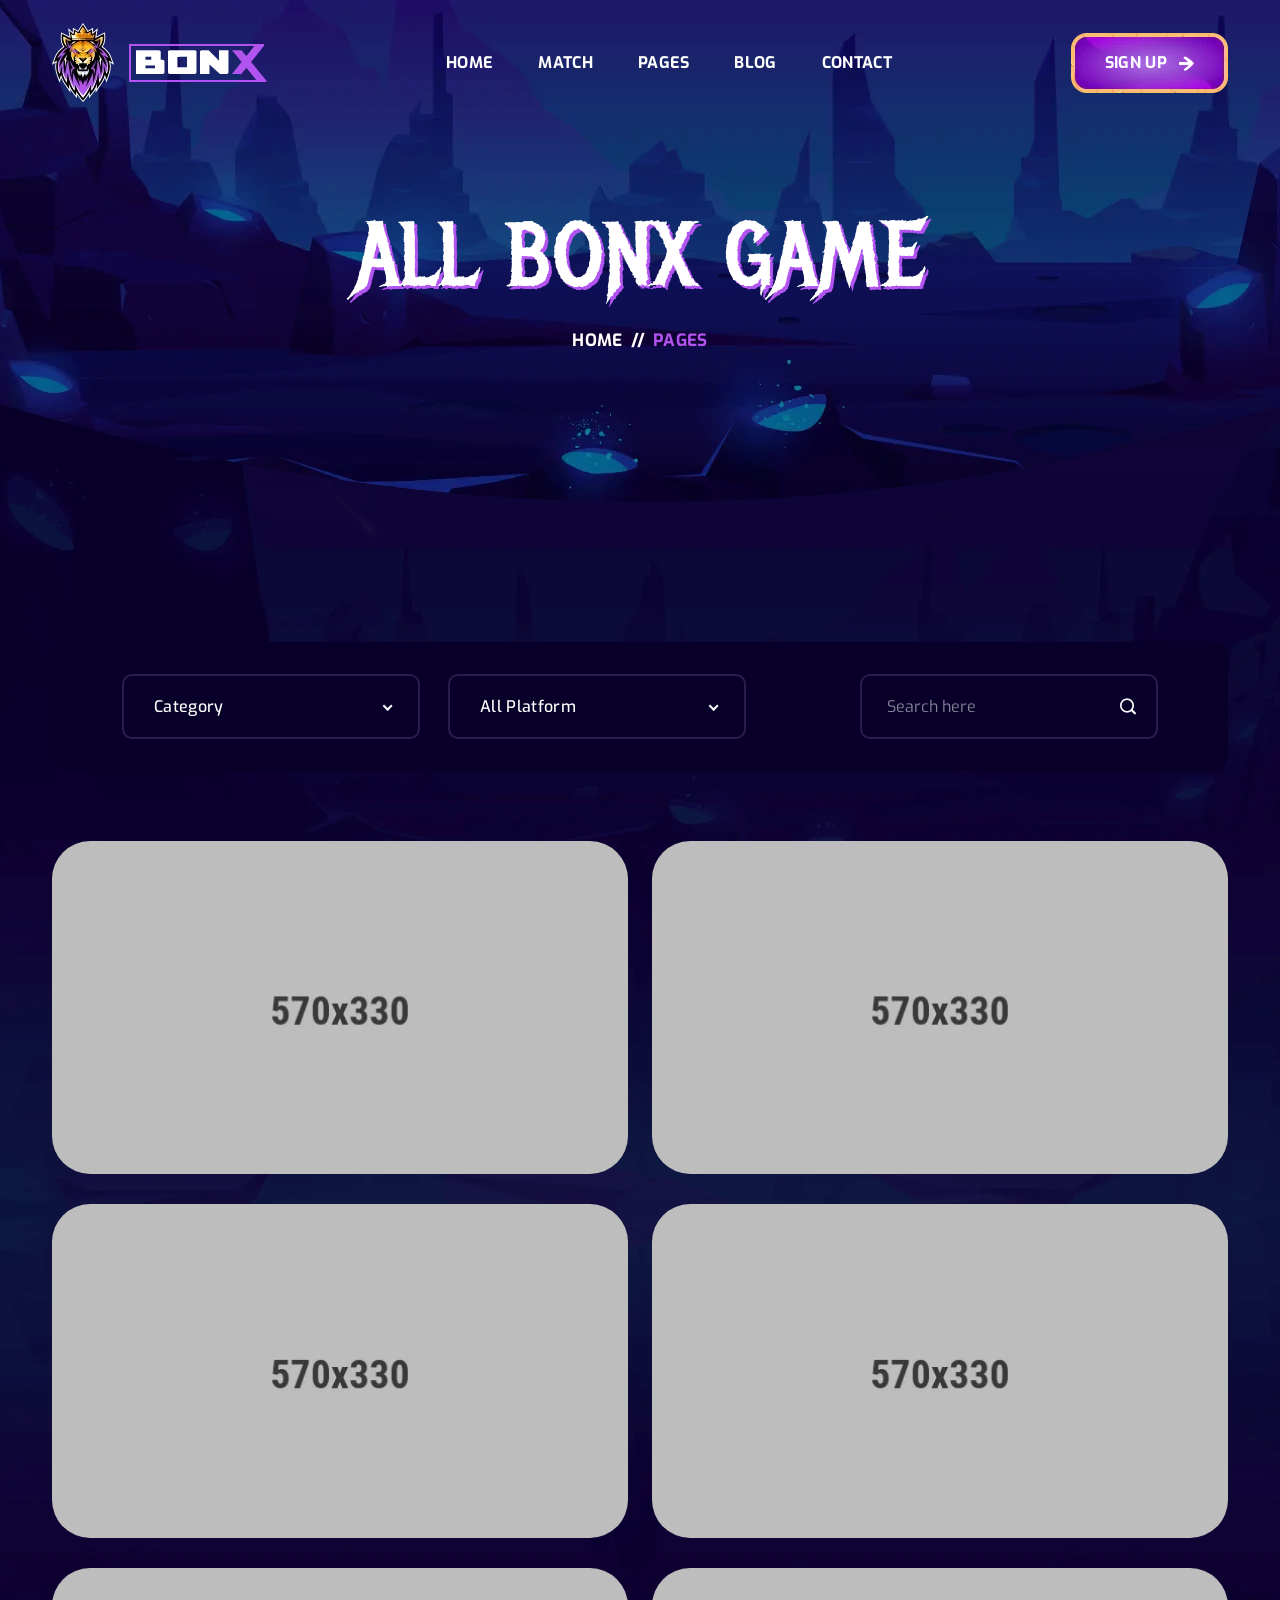
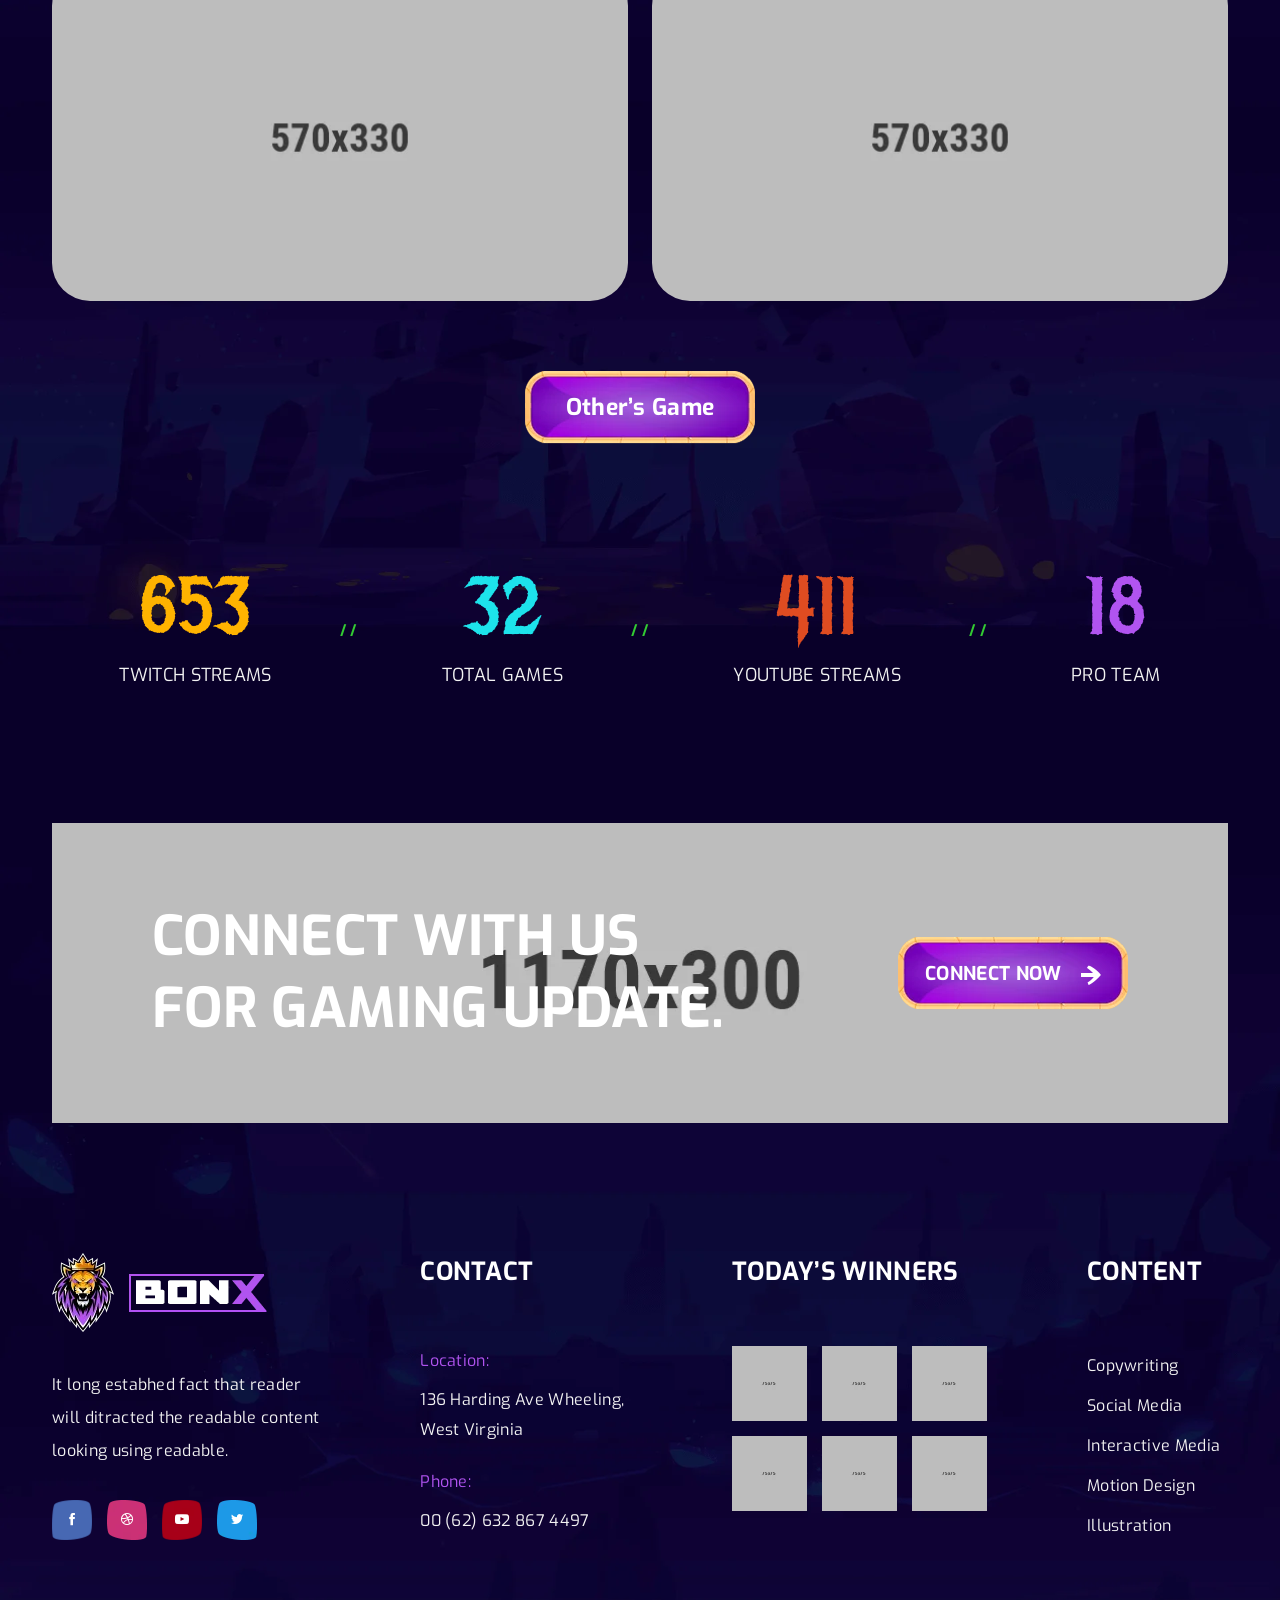
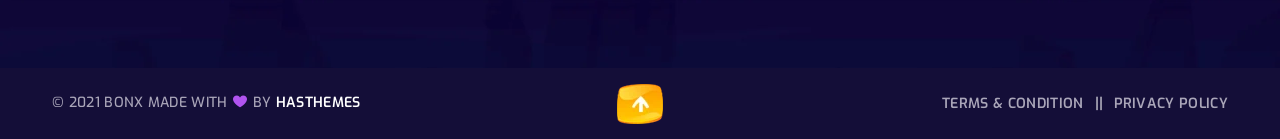
==== all-game.html @ 960cee4c "Deen Quiz Initial Commit" ====
<!doctype html>
<html class="no-js" lang="en">

<head>
    <meta charset="utf-8">
    <meta http-equiv="x-ua-compatible" content="ie=edge">
    <title>Bonx - Gaming Website Template HTML Version</title>
    <meta name="description" content="Bonx is a terrific esports website template with a slick and modern look.  It’s a robust gaming HTML template for bloggers and online gamers who want to share their enthusiasm for games on the internet."/>
    <meta name="keywords" content="	bootstrap, clean, esports, game, game portal, Game website, gamer, games, gaming, magazine, match, modern, online game, sport, sports">
    <meta name="author" content="Code Carnival">
    <meta name="viewport" content="width=device-width, initial-scale=1">
    
    <!-- Add site Favicon -->
    <link rel="shortcut icon" href="assets/img/favicon.ico" type="image/png">

    <!-- CSS 
    ========================= -->
    <link rel="preconnect" href="https://fonts.googleapis.com">
    <link rel="preconnect" href="https://fonts.gstatic.com" crossorigin>
    <link href="https://fonts.googleapis.com/css2?family=Exo:ital,wght@0,100;0,200;0,300;0,400;0,500;0,600;0,700;0,800;0,900;1,100;1,200;1,300;1,400;1,500;1,600;1,700;1,800;1,900&family=Metal+Mania&display=swap" rel="stylesheet">

    <link rel="stylesheet" href="assets/css/vendor/bootstrap.min.css">
    <link rel="stylesheet" href="assets/css/slick.css">
    <link rel="stylesheet" href="assets/css/icofont.min.css">
    <link rel="stylesheet" href="assets/css/animate.css">
    <link rel="stylesheet" href="assets/css/nice-select.css">
    <link rel="stylesheet" href="assets/css/magnific-popup.css">
    <!-- Main Style CSS -->
    <link rel="stylesheet" href="assets/css/style.css">
    </head>

<body class="body__bg" data-bgimg="assets/img/bg/body-bg2.webp">
   
  
    <!--header area start-->
    <header class="header_section header_transparent sticky-header">
        <div class="container">
            <div class="row">
                <div class="col-12">
                    <div class="main_header d-flex justify-content-between align-items-center">
                        <div class="header_logo">
                            <a class="sticky_none" href="index.html"><img aria-label="logo" width="215" height="79" src="assets/img/logo/logo.webp" alt=""></a>
                        </div>
                        <!--main menu start-->
                        <div class="main_menu d-none d-lg-block"> 
                            <nav>  
                                <ul class="d-flex">
                                    <li><a href="index.html">Home</a></li> 
                                    <li><a href="match.html">Match</a>
                                        <ul class="sub_menu">
                                            <li><a href="match.html">Match Page</a></li>
                                            <li><a href="match-details.html">Match Details</a></li>
                                        </ul>
                                    </li>
                                    <li><a href="#">Pages</a>
                                        <ul class="sub_menu">
                                            <li><a href="about.html">About Us</a></li>
                                            <li><a href="all-game.html">All Game</a></li>
                                            <li><a href="game-details.html">Game Details</a></li>
                                            <li><a href="faq.html">Faq Page</a></li>
                                            <li><a href="players.html">Players</a></li>
                                            <li><a href="player-details.html">Player Details</a></li>
                                            <li><a href="registration.html">Sign Up</a></li>
                                            <li><a href="login.html">Login</a></li>
                                            <li><a href="404.html">Error 404</a></li>
                                        </ul>
                                    </li>
                                    <li><a href="blog-left-sidebar.html">blog</a>
                                        <ul class="sub_menu">
                                            <li><a href="blog-left-sidebar.html">Blog Left Sidebar</a></li>
                                            <li><a href="blog-right-sidebar.html">Blog Right Sidebar</a></li>
                                            <li><a href="blog-without-sidebar.html">Blog Without Sidebar</a></li>
                                             <li><a href="blog-grid-left-sidebar.html">Blog Grid Left Sidebar</a></li>
                                            <li><a href="blog-grid-right-sidebar.html">Blog Grid Right Sidebar</a></li>
                                            <li><a href="blog-grid-without-sidebar.html">Blog Grid Without Sidebar</a></li>
                                            <li><a href="blog-details-left-sidebar.html">Blog Details Left Sidebar</a></li>
                                            <li><a href="blog-details-right-sidebar.html">Blog Details Right Sidebar</a></li>
                                            <li><a href="blog-details.html">Blog Details</a></li>
                                        </ul>
                                    </li>
                                    <li><a href="contact.html">Contact</a></li>
                                </ul>  
                            </nav>
                        </div>
                        <!--main menu end-->
                        <div class="header_right_sidebar d-flex align-items-center">
                            <div class="sing_up_btn">
                                <a class="btn btn-link" href="registration.html">SIGN UP <img width="15" height="15" src="assets/img/icon/arrrow-icon2.webp" alt=""> </a>
                            </div>
                            <div class="canvas_open">
                                <button type="button" data-bs-toggle="offcanvas" data-bs-target="#offcanvasMenu"><i class="icofont-navigation-menu"></i></button>
                            </div>
                        </div>
                    </div>
                </div>
            </div>
        </div>
    </header>
    <!--header area end-->

    <!--offcanvas menu area start-->
    <div class="offcanvas offcanvas-start" tabindex="-1" id="offcanvasMenu">
        <div class="offcanvas-header justify-content-end">
            <button type="button" class="btn-close text-reset" data-bs-dismiss="offcanvas" aria-label="Close"></button>
        </div>
        <div class="offcanvas-body">
            <ul class="offcanvas_main_menu">
                <li class="menu-item-has-children active">
                    <a href="index.html">Home</a>
                </li>
                <li class="menu-item-has-children"><a href="#">Match</a>
                    <ul class="sub-menu">
                        <li><a href="match.html">Match Page</a></li>
                        <li><a href="match-details.html">Match Details</a></li>
                    </ul>
                </li>
                <li class="menu-item-has-children"><a href="#">Pages</a>
                    <ul class="sub-menu">
                        <li><a href="about.html">About Us</a></li>
                        <li><a href="all-game.html">All Game</a></li>
                        <li><a href="game-details.html">Game Details</a></li>
                        <li><a href="faq.html">Faq Page</a></li>
                        <li><a href="players.html">Players</a></li>
                        <li><a href="player-details.html">Player Details</a></li>
                                            <li><a href="registration.html">Sign Up</a></li>
                                            <li><a href="login.html">Login</a></li>
                        <li><a href="404.html">Error 404</a></li>
                    </ul>
                </li>
                <li class="menu-item-has-children">
                    <a href="#">blog</a>
                    <ul class="sub-menu">
                        <li><a href="blog-left-sidebar.html">Blog Left Sidebar</a></li>
                        <li><a href="blog-right-sidebar.html">Blog Right Sidebar</a></li>
                        <li><a href="blog-without-sidebar.html">Blog Without Sidebar</a></li>
                            <li><a href="blog-grid-left-sidebar.html">Blog Grid Left Sidebar</a></li>
                            <li><a href="blog-grid-right-sidebar.html">Blog Grid Right Sidebar</a></li>
                        <li><a href="blog-grid-without-sidebar.html">Blog Grid Without Sidebar</a></li>
                        <li><a href="blog-details-left-sidebar.html">Blog Details Left Sidebar</a></li>
                        <li><a href="blog-details-right-sidebar.html">Blog Details Right Sidebar</a></li>
                        <li><a href="blog-details.html">Blog Details</a></li>
                    </ul>
                </li>
                <li class="menu-item-has-children"><a href="contact.html">Contact Us</a></li>
            </ul>
        </div>
    </div>
    <!--offcanvas menu area end-->

    <!-- breadcrumbs area start -->
    <div class="breadcrumbs_aree breadcrumbs_bg mb-140" data-bgimg="assets/img/bg/breadcrumbs-bg.webp">
        <div class="container">
            <div class="row">
                <div class="col-12">
                    <div class="breadcrumbs_text text-center">
                        <h1>All bonx game</h1>
                        <ul class="d-flex justify-content-center">
                            <li><a href="index.html">Home </a></li>
                            <li> <span>//</span></li>
                            <li>  PAGES</li>
                        </ul>
                    </div>
                </div>
            </div>
        </div>
    </div>
    <!-- breadcrumbs area end -->

    <!-- page wrapper start -->
    <div class="page_wrapper">

        <!-- popular gaming  section start -->
        <div class="gaming_page_section mb-125">
            <div class="container">
                <div class="gaming_page_header mb-70">
                    <form action="#">
                        <div class="gaming_header_inner d-flex justify-content-between">
                            <div class="gaming_form_left d-flex">
                                <div class="gaming_form_list">
                                    <select>
                                        <option selected value="1">Category</option>
                                        <option value="2">Category2</option>
                                        <option value="3">Category3</option>
                                        <option value="4">Category4</option>
                                    </select>
                                </div>
                                <div class="gaming_form_list">
                                    <select>
                                        <option selected value="1">All Platform</option>
                                        <option value="2">Platform2</option>
                                        <option value="3">Platform3</option>
                                        <option value="4">Platform4</option>
                                    </select>
                                </div>
                            </div>
                            <div class="gaming_form_search">
                                <input placeholder="Search here" type="text">
                                <button><i class="icofont-search-1"></i></button>
                            </div>
                        </div>
                    </form>
                </div>
                <div class="gaming_page_inner">
                    <div class="row">
                        <div class="col-lg-6 col-md-6">
                            <div class="popular_gaming_thumb wow fadeInUp" data-wow-delay="0.1s" data-wow-duration="1.1s">
                                <a href="game-details.html"><img width="570" height="330" src="assets/img/others/popular-game-thumb1.webp" alt=""></a>
                                <div class="gaming_details_btn">
                                        <a class="btn btn-link" href="game-details.html">Game Details <img width="20" height="20" src="assets/img/icon/arrrow-icon.webp" alt=""> </a>
                                </div>
                            </div>
                        </div>
                        <div class="col-lg-6 col-md-6">
                            <div class="popular_gaming_thumb wow fadeInUp" data-wow-delay="0.2s" data-wow-duration="1.2s">
                            <a href="game-details.html"><img width="570" height="330" src="assets/img/others/popular-game-thumb2.webp" alt=""></a>
                            <div class="gaming_details_btn">
                                    <a class="btn btn-link" href="game-details.html">Game Details <img width="20" height="20" src="assets/img/icon/arrrow-icon.webp" alt=""> </a>
                                </div>
                            </div>
                        </div>
                        <div class="col-lg-6 col-md-6">
                            <div class="popular_gaming_thumb wow fadeInUp" data-wow-delay="0.3s" data-wow-duration="1.3s">
                            <a href="game-details.html"><img width="570" height="330" src="assets/img/others/popular-game-thumb3.webp" alt=""></a>
                                <div class="gaming_details_btn">
                                    <a class="btn btn-link" href="game-details.html">Game Details <img width="20" height="20" src="assets/img/icon/arrrow-icon.webp" alt=""> </a>
                                </div>
                            </div>
                        </div>
                        <div class="col-lg-6 col-md-6">
                            <div class="popular_gaming_thumb wow fadeInUp" data-wow-delay="0.4s" data-wow-duration="1.4s">
                            <a href="game-details.html"><img width="570" height="330" src="assets/img/others/popular-game-thumb4.webp" alt=""></a>
                                <div class="gaming_details_btn">
                                    <a class="btn btn-link" href="game-details.html">Game Details <img width="20" height="20" src="assets/img/icon/arrrow-icon.webp" alt=""> </a>
                                </div>
                            </div>
                        </div>
                        <div class="col-lg-6 col-md-6">
                            <div class="popular_gaming_thumb wow fadeInUp" data-wow-delay="0.1s" data-wow-duration="1.1s">
                            <a href="game-details.html"><img width="570" height="330" src="assets/img/others/popular-game-thumb5.webp" alt=""></a>
                                <div class="gaming_details_btn">
                                    <a class="btn btn-link" href="game-details.html">Game Details <img width="20" height="20" src="assets/img/icon/arrrow-icon.webp" alt=""> </a>
                                </div>
                            </div>
                        </div>
                        <div class="col-lg-6 col-md-6">
                            <div class="popular_gaming_thumb wow fadeInUp" data-wow-delay="0.2s" data-wow-duration="1.2s">
                            <a href="game-details.html"><img width="570" height="330" src="assets/img/others/popular-game-thumb2.webp" alt=""></a>
                            <div class="gaming_details_btn">
                                    <a class="btn btn-link" href="game-details.html">Game Details <img width="20" height="20" src="assets/img/icon/arrrow-icon.webp" alt=""> </a>
                                </div>
                            </div>
                        </div>
                    </div>
                </div>
                <div class="others_gane_btn text-center">
                    <a class="btn btn-link" href="#">Other’s Game </a>
                </div>
            </div>
        </div>
        <!-- popular gaming section end -->

        <!-- counterup section start -->
        <section class="counterup_section wow fadeInUp mb-130" data-wow-delay="0.1s" data-wow-duration="1.1s">
            <div class="container">
                <div class="row">
                    <div class="col-12">
                        <div class="counterup_inner d-flex justify-content-center">
                            <div class="single_counterup one">
                                <div class="counterup_text">
                                    <h2 class="counterup color1">8697</h2>
                                    <span>TWITCH STREAMS</span>
                                </div>
                            </div>
                            <div class="single_counterup two">
                                <div class="counterup_text">
                                    <h2 class="counterup color2">428</h2>
                                    <span>TOTAL GAMES</span>
                                </div>
                            </div>
                            <div class="single_counterup three">
                                <div class="counterup_text">
                                    <h2 class="counterup color3">5367</h2>
                                    <span>YOUTUBE STREAMS</span>
                                </div>
                            </div>
                            <div class="single_counterup four">
                                <div class="counterup_text">
                                    <h2 class="counterup color4">249</h2>
                                    <span>PRO TEAM</span>
                                </div>
                            </div>
                        </div>
                    </div>
                </div>
            </div>
        </section>
        <!-- counterup section end -->

        <!-- gaming update section start -->
        <section class="gaming_update_section">
            <div class="container">
                <div class="row">
                    <div class="col-12">
                        <div class="gaming_update_inner d-flex justify-content-between align-items-center" data-bgimg="assets/img/bg/gaming-update.webp">
                            <div class="gaming_update_text">
                                <h2>Connect with us <br>
                                    for gamING update.</h2>
                            </div>
                            <div class="gaming_update_btn">
                                <a class="btn btn-link" href="contact.html">CONNECT NOW <img width="20" height="20" src="assets/img/icon/arrrow-icon.webp" alt=""> </a>
                            </div>
                        </div>
                    </div>
                </div>
            </div>
        </section>
        <!-- gaming update section end -->

    </div>
    <!-- page wrapper end -->

    <!--footer area start-->
    <footer class="footer_widgets">
        <div class="main_footer">
            <div class="container">
                <div class="row">
                    <div class="col-12">
                        <div class="main_footer_inner d-flex">
                            <div class="footer_widget_list">
                                <div class="footer_logo">
                                    <a href="#"><img aria-label="logo" width="215" height="79" src="assets/img/logo/logo.webp" alt=""></a>
                                </div>
                                <div class="footer_contact_desc">
                                    <p>It long estabhed fact that reader
                                        will ditracted the readable content
                                        looking using readable.</p>
                                </div>
                                <div class="footer_social">
                                    <ul class="d-flex">
                                        <li><a aria-label="facebook" class="facebook" href="https://www.facebook.com"><i class="icofont-facebook"></i></a></li>
                                        <li><a aria-label="dribble" class="dribbble" href="https://dribbble.com"><i class="icofont-dribbble"></i></a></li>
                                        <li><a aria-label="youtube" class="youtube" href="https://www.youtube.com"><i class="icofont-youtube-play"></i></a></li>
                                        <li><a aria-label="twitter" class="twitter" href="https://twitter.com"><i class="icofont-twitter"></i></a></li>
                                    </ul>
                                </div>
                            </div>
                            <div class="footer_widget_list contact">
                                <h3>Contact</h3>
                                <div class="footer_contact_info">
                                    <div class="footer_contact_info_list">
                                        <span>Location:</span>
                                        <p>136 Harding Ave
                                            Wheeling, West Virginia</p>
                                    </div>
                                    <div class="footer_contact_info_list">
                                        <span>Phone:</span>
                                        <p><a href="#">00 (62) 632 867 4497</a></p>
                                    </div>
                                </div>
                            </div>
                            <div class="footer_widget_list">
                                <h3>today’s winners</h3>
                                <div class="footer_winners_gallery">
                                    <div class="footer_winners_list d-flex">
                                        <div class="footer_winners_thumb">
                                            <a href="game-details.html"><img aria-label="game-team" width="75" height="75" src="assets/img/others/winners1.webp" alt=""></a>
                                        </div>
                                        <div class="footer_winners_thumb">
                                            <a href="game-details.html"><img aria-label="game-team" width="75" height="75" src="assets/img/others/winners2.webp" alt=""></a>
                                        </div>
                                        <div class="footer_winners_thumb">
                                            <a href="game-details.html"><img aria-label="game-team" width="75" height="75" src="assets/img/others/winners3.webp" alt=""></a>
                                        </div>
                                    </div>
                                    <div class="footer_winners_list d-flex">
                                        <div class="footer_winners_thumb">
                                            <a href="game-details.html"><img aria-label="game-team" width="75" height="75" src="assets/img/others/winners4.webp" alt=""></a>
                                        </div>
                                        <div class="footer_winners_thumb">
                                            <a href="game-details.html"><img aria-label="game-team" width="75" height="75" src="assets/img/others/winners5.webp" alt=""></a>
                                        </div>
                                        <div class="footer_winners_thumb">
                                            <a href="game-details.html"><img aria-label="game-team" width="75" height="75" src="assets/img/others/winners6.webp" alt=""></a>
                                        </div>
                                    </div>
                                </div>
                            </div>
                            <div class="footer_widget_list footer_list_menu">
                                <h3>Content</h3>
                                <div class="footer_menu">
                                    <ul>
                                        <li><a href="about.html"> Copywriting</a></li>
                                        <li><a href="about.html">Social Media</a></li>
                                        <li><a href="about.html">Interactive Media</a></li>
                                        <li><a href="about.html">Motion Design</a></li>
                                        <li><a href="about.html">Illustration</a></li>
                                    </ul>
                                </div>
                            </div>
                        </div>
                    </div> 
                </div>
            </div>
        </div>
        <div class="footer_bottom">
            <div class="container">
                <div class="row">
                    <div class="col-12">
                        <div class="footer_bottom_inner d-flex justify-content-between">
                            <div class="copyright_right">
                                <p> © 2021  BONX  Made with  <i class="icofont-heart"></i>  by <a href="https://hasthemes.com">HasThemes</a></p>
                            </div>
                            <div class="footer_bottom_link_menu">
                                <ul class="d-flex">
                                    <li><a href="about.html">Terms & Condition  </a></li>
                                    <li><a href="about.html">Privacy Policy  </a></li>
                                </ul>
                            </div>

                            <div class="scroll__top_icon">
                                <a id="scroll-top" href="#"><img aria-label="scroll-top" width="46" height="40" src="assets/img/icon/scroll-top.webp" alt=""></a>
                            </div>
                        </div>
                    </div>
                </div>
            </div>
        </div>
    </footer>
    <!--footer area end-->

   
<!-- JS
============================================ -->
<!--modernizr min js here-->
<script src="assets/js/vendor/modernizr-3.7.1.min.js"></script>

<!-- Vendor JS -->
<script src="assets/js/vendor/jquery-3.6.0.min.js"></script>
<script src="assets/js/vendor/jquery-migrate-3.3.2.min.js"></script>
<script src="assets/js/vendor/popper.js"></script>
<script src="assets/js/vendor/bootstrap.min.js"></script>
<script src="assets/js/slick.min.js"></script>
<script src="assets/js/wow.min.js"></script>
<script src="assets/js/jquery.nice-select.js"></script>
<script src="assets/js/jquery.magnific-popup.min.js"></script>
<script src="assets/js/jquery.counterup.min.js"></script>
<script src="assets/js/jquery-waypoints.js"></script>

<!-- Main JS -->
<script src="assets/js/main.js"></script>



</body>

</html>
---- assets/css/nice-select.css ----
/*--
    - nice-select
-----------------------------------*/
.nice-select {-webkit-tap-highlight-color: transparent;background-color: #fff;border-radius: 5px;border: solid 1px #e8e8e8;-webkit-box-sizing: border-box;box-sizing: border-box;clear: both;cursor: pointer;display: block;float: left;font-family: inherit;font-size: 14px;font-weight: normal;height: 42px;line-height: 40px;outline: none;padding-left: 18px;padding-right: 30px;position: relative;text-align: left !important;-webkit-transition: all 0.2s ease-in-out;transition: all 0.2s ease-in-out;-webkit-user-select: none;-moz-user-select: none;-ms-user-select: none;user-select: none;white-space: nowrap;width: auto; }.nice-select:hover {border-color: #dbdbdb; }.nice-select:active, .nice-select.open, .nice-select:focus {border-color: #999; }.nice-select:after {border-bottom: 2px solid #999;border-right: 2px solid #999;content: '';display: block;height: 5px;margin-top: -4px;pointer-events: none;position: absolute;right: 12px;top: 50%;-webkit-transform-origin: 66% 66%;transform-origin: 66% 66%;-webkit-transform: rotate(45deg);transform: rotate(45deg);-webkit-transition: all 0.15s ease-in-out;transition: all 0.15s ease-in-out;width: 5px; }.nice-select.open:after {-webkit-transform: rotate(-135deg);transform: rotate(-135deg); }.nice-select.open .list {opacity: 1;pointer-events: auto;-webkit-transform: scale(1) translateY(0);transform: scale(1) translateY(0); }.nice-select.disabled {border-color: #ededed;color: #999;pointer-events: none; }.nice-select.disabled:after {border-color: #cccccc; }.nice-select.wide {width: 100%; }.nice-select.wide .list {left: 0 !important;right: 0 !important; }.nice-select.right {float: right; }.nice-select.right .list {left: auto;right: 0; }.nice-select.small {font-size: 12px;height: 36px;line-height: 34px; }.nice-select.small:after {height: 4px;width: 4px; }.nice-select.small .option {line-height: 34px;min-height: 34px; }.nice-select .list {background-color: #fff;border-radius: 5px;-webkit-box-shadow: 0 0 0 1px rgba(68, 68, 68, 0.11);box-shadow: 0 0 0 1px rgba(68, 68, 68, 0.11);-webkit-box-sizing: border-box;box-sizing: border-box;margin-top: 4px;opacity: 0;overflow: hidden;padding: 0;pointer-events: none;position: absolute;top: 100%;left: 0;-webkit-transform-origin: 50% 0;transform-origin: 50% 0;-webkit-transform: scale(0.75) translateY(-21px);transform: scale(0.75) translateY(-21px);-webkit-transition: all 0.2s cubic-bezier(0.5, 0, 0, 1.25), opacity 0.15s ease-out;transition: all 0.2s cubic-bezier(0.5, 0, 0, 1.25), opacity 0.15s ease-out;z-index: 9; }.nice-select .list:hover .option:not(:hover) {background-color: transparent !important; }.nice-select .option {cursor: pointer;font-weight: 400;line-height: 40px;list-style: none;min-height: 40px;outline: none;padding-left: 18px;padding-right: 29px;text-align: left;-webkit-transition: all 0.2s;transition: all 0.2s; }.nice-select .option:hover, .nice-select .option.focus, .nice-select .option.selected.focus {background-color: #f6f6f6; }.nice-select .option.selected {font-weight: bold; }.nice-select .option.disabled {background-color: transparent;color: #999;cursor: default; }.no-csspointerevents .nice-select .list {display: none; }.no-csspointerevents .nice-select.open .list {display: block; }
---- assets/css/style.css ----
@charset "UTF-8";
/*  
    CSS INDEX
    =========================================
    01. header css here
    02. slider area css here
    03. blog css here
    04. testimonial css here
    05. other css here
    06. footer css here
    07. services css here
    08. about css here
    09. contact page css here
*/
* {
  -webkit-box-sizing: border-box;
          box-sizing: border-box;
}

/*----------------------------------------*/
/*  01. Theme default CSS
/*----------------------------------------*/
/*-- Common Style --*/
*, *::after, *::before {
  -webkit-box-sizing: border-box;
          box-sizing: border-box;
}

html, body {
  height: 100%;
}

body {
  line-height: 30px;
  font-size: 16px;
  font-style: normal;
  font-weight: 400;
  visibility: visible;
  font-family: "Exo", sans-serif;
  color: #fff;
  letter-spacing: 0.02em;
}

h1, h2, h3, h4, h5, h6 {
  font-weight: 400;
  margin-top: 0;
  font-family: "Exo", sans-serif;
}

h1 {
  font-size: 120px;
  line-height: 120px;
  color: #ffffff;
  text-transform: uppercase;
}

h2 {
  font-size: 55px;
  line-height: 72px;
  font-weight: 700;
  color: #ffffff;
  text-transform: uppercase;
}

h3 {
  font-size: 25px;
  line-height: 38px;
  font-weight: 700;
  color: #ffffff;
  text-transform: uppercase;
}

h4 {
  font-size: 16px;
  line-height: 19px;
}

h5 {
  font-size: 14px;
  line-height: 18px;
}

h6 {
  font-size: 12px;
  line-height: 14px;
}

p {
  color: #f3f3f3;
}

p:last-child {
  margin-bottom: 0;
}

a, button {
  color: inherit;
  line-height: inherit;
  text-decoration: none;
  cursor: pointer;
}

a, button, img, input, span {
  -webkit-transition: all 0.3s ease 0s;
  transition: all 0.3s ease 0s;
  display: inline-block;
}

a:hover {
  color: #b154f0;
}

.btn:focus {
  -webkit-box-shadow: none;
          box-shadow: none;
}

*:focus {
  outline: none !important;
}

a:focus {
  color: inherit;
  outline: none;
  text-decoration: none;
}

a:hover {
  text-decoration: none;
}

button, input[type=submit] {
  cursor: pointer;
}

img {
  max-width: 100%;
  height: auto;
}

ul {
  list-style: outside none none;
  margin: 0;
  padding: 0;
}

figure {
  padding: 0;
  margin: 0;
}

@-webkit-keyframes animateUpDown {
  0% {
    -webkit-transform: translateY(0px);
            transform: translateY(0px);
  }
  50% {
    -webkit-transform: translateY(-30px);
            transform: translateY(-30px);
  }
  100% {
    -webkit-transform: translateY(0px);
            transform: translateY(0px);
  }
}

@keyframes animateUpDown {
  0% {
    -webkit-transform: translateY(0px);
            transform: translateY(0px);
  }
  50% {
    -webkit-transform: translateY(-30px);
            transform: translateY(-30px);
  }
  100% {
    -webkit-transform: translateY(0px);
            transform: translateY(0px);
  }
}
.banner_keyframes_animation {
  -webkit-animation-duration: 3s;
          animation-duration: 3s;
  -webkit-animation-timing-function: cubic-bezier(0.54, 0.085, 0.5, 0.92);
          animation-timing-function: cubic-bezier(0.54, 0.085, 0.5, 0.92);
  -webkit-animation-name: animateUpDown;
          animation-name: animateUpDown;
  -webkit-animation-iteration-count: infinite;
          animation-iteration-count: infinite;
  -webkit-transition: all 0.4s cubic-bezier(0.645, 0.045, 0.355, 1);
  transition: all 0.4s cubic-bezier(0.645, 0.045, 0.355, 1);
}

/*-- 
    - Common Classes
-----------------------------------------*/
.fix {
  overflow: hidden;
}

.hidden {
  display: none;
}

.clear {
  clear: both;
}

.object-fit-cover {
  -o-object-fit: cover;
     object-fit: cover;
}

.container {
  max-width: 1200px;
}

@media only screen and (max-width: 767px) {
  .container {
    max-width: 576px;
  }
}
@media only screen and (max-width: 479px) {
  .container {
    width: 100%;
  }
}
.capitalize {
  text-transform: capitalize;
}

.uppercase {
  text-transform: uppercase;
}

.no-gutters > .col, .no-gutters > [class*=col-] {
  padding-right: 0;
  padding-left: 0;
  margin: 0;
}

.tab-content > .tab-pane.active {
  display: block;
  height: auto;
  opacity: 1;
  overflow: visible;
}

.tab-content > .tab-pane {
  display: block;
  height: 0;
  opacity: 0;
  overflow: hidden;
}

.padding-l-r-92 {
  padding-left: 92px;
  padding-right: 92px;
}
@media only screen and (min-width: 1200px) and (max-width: 1600px) {
  .padding-l-r-92 {
    padding-left: 80px;
    padding-right: 80px;
  }
}
@media only screen and (min-width: 992px) and (max-width: 1199px) {
  .padding-l-r-92 {
    padding-left: 15px;
    padding-right: 15px;
  }
}
@media only screen and (min-width: 768px) and (max-width: 991px) {
  .padding-l-r-92 {
    padding-left: 0;
    padding-right: 0;
  }
}
@media only screen and (max-width: 767px) {
  .padding-l-r-92 {
    padding-left: 0;
    padding-right: 0;
  }
}

.body__bg {
  background-size: cover;
  background-color: #140e38;
}

.btn.btn-link {
  font-size: 23px;
  line-height: 73px;
  height: 73px;
  width: 230px;
  padding: 0 15px;
  background: url(../img/others/btn-bg.webp);
  background-repeat: no-repeat;
  background-attachment: scroll;
  background-position: center center;
  background-size: cover;
  position: relative;
  z-index: 9;
  color: #ffffff;
  border: 0;
  font-weight: 700;
  text-decoration: none;
}
@media only screen and (min-width: 768px) and (max-width: 991px) {
  .btn.btn-link {
    font-size: 20px;
  }
}
@media only screen and (max-width: 767px) {
  .btn.btn-link {
    font-size: 18px;
  }
}
.btn.btn-link img {
  margin-left: 14px;
}
@media only screen and (max-width: 767px) {
  .btn.btn-link img {
    width: 17px;
  }
}
.btn.btn-link:hover {
  opacity: 0.8;
}
.btn.btn-link:hover img {
  margin-left: 20px;
}

@-webkit-keyframes waveAnimate {
  0% {
    -webkit-transform: scale(0.8);
            transform: scale(0.8);
    opacity: 1;
  }
  100% {
    -webkit-transform: scale(1.2);
            transform: scale(1.2);
    opacity: 0.001;
  }
}

@keyframes waveAnimate {
  0% {
    -webkit-transform: scale(0.8);
            transform: scale(0.8);
    opacity: 1;
  }
  100% {
    -webkit-transform: scale(1.2);
            transform: scale(1.2);
    opacity: 0.001;
  }
}
.video_popup {
  width: 120px;
  height: 120px;
  border-radius: 50%;
  background: #b154f0;
  display: -webkit-box;
  display: -ms-flexbox;
  display: flex;
  -webkit-box-align: center;
      -ms-flex-align: center;
          align-items: center;
  -webkit-box-pack: center;
      -ms-flex-pack: center;
          justify-content: center;
  color: #fff !important;
  position: relative;
}
@media only screen and (min-width: 768px) and (max-width: 991px) {
  .video_popup {
    width: 100px;
    height: 100px;
  }
}
@media only screen and (max-width: 767px) {
  .video_popup {
    width: 80px;
    height: 80px;
    margin: 0 auto;
  }
}
.video_popup::before, .video_popup::after {
  position: absolute;
  content: "";
  top: 0;
  left: 0;
  width: 100%;
  height: 100%;
  border-radius: 50%;
  -webkit-transform: translate(-50%, -50%);
          transform: translate(-50%, -50%);
  border: 2px solid #fff;
  -webkit-animation-name: waveAnimate;
          animation-name: waveAnimate;
  -webkit-animation-duration: 4s;
          animation-duration: 4s;
  -webkit-animation-iteration-count: infinite;
          animation-iteration-count: infinite;
  z-index: -1;
}
.video_popup::before {
  -webkit-animation-delay: 0s;
          animation-delay: 0s;
}
.video_popup::after {
  -webkit-animation-delay: 0.5s;
          animation-delay: 0.5s;
}

@media only screen and (min-width: 768px) and (max-width: 991px) {
  .section_title.mb-60 {
    margin-bottom: 30px;
  }
}
@media only screen and (max-width: 767px) {
  .section_title.mb-60 {
    margin-bottom: 30px;
  }
}
@media only screen and (min-width: 768px) and (max-width: 991px) {
  .section_title.mb-70 {
    margin-bottom: 40px;
  }
}
@media only screen and (max-width: 767px) {
  .section_title.mb-70 {
    margin-bottom: 35px;
  }
}
.section_title h2 {
  margin-bottom: 0;
}
@media only screen and (min-width: 1200px) and (max-width: 1600px) {
  .section_title h2 {
    font-size: 50px;
    line-height: 65px;
  }
}
@media only screen and (min-width: 992px) and (max-width: 1199px) {
  .section_title h2 {
    font-size: 40px;
    line-height: 54px;
  }
}
@media only screen and (min-width: 768px) and (max-width: 991px) {
  .section_title h2 {
    font-size: 35px;
    line-height: 45px;
  }
}
@media only screen and (max-width: 767px) {
  .section_title h2 {
    font-size: 28px;
    line-height: 38px;
  }
}
@media only screen and (max-width: 575px) {
  .section_title h2 {
    font-size: 23px;
    line-height: 32px;
  }
}
.section_title h2 span {
  color: #b154f0;
}
.section_title p {
  font-size: 18px;
  line-height: 35px;
  margin-top: 12px;
}
@media only screen and (min-width: 992px) and (max-width: 1199px) {
  .section_title p {
    font-size: 17px;
    line-height: 32px;
    margin-top: 10px;
  }
}
@media only screen and (min-width: 768px) and (max-width: 991px) {
  .section_title p {
    font-size: 16px;
    line-height: 30px;
    margin-top: 10px;
  }
}
@media only screen and (max-width: 767px) {
  .section_title p {
    font-size: 15px;
    line-height: 28px;
    margin-top: 10px;
  }
}
@media only screen and (max-width: 575px) {
  .section_title p {
    font-size: 14px;
    line-height: 25px;
  }
}

.slick_navigation > button {
  position: absolute;
  width: 68px;
  height: 55px;
  line-height: 52px;
  text-align: center;
  border: 0;
  background: url(../img/icon/navigation-bg1.webp);
  z-index: 9;
  top: 50%;
  -webkit-transform: translatey(-50%);
          transform: translatey(-50%);
  left: 0;
}
@media only screen and (max-width: 575px) {
  .slick_navigation > button {
    width: 53px;
    height: 43px;
    line-height: 42px;
    background-size: cover;
  }
}
.slick_navigation > button:hover {
  background: url(../img/icon/navigation-bg2.webp);
}
@media only screen and (max-width: 575px) {
  .slick_navigation > button:hover {
    background-size: cover;
  }
}
.slick_navigation > button.next_arrow {
  left: auto;
  right: 0;
}

/*--
  -  Fonts color
------------------------------*/
.text-black {
  color: #000000;
}

/*-- 
    - Background color
-----------------------------------------*/
.bg-white {
  background-color: #ffffff;
}

.bg-grey {
  background-color: #f8f8f8;
}

.bluewood-bg {
  background: #354b65;
}

/*-- 
    - Input Placeholder
-----------------------------------------*/
input:-moz-placeholder, textarea:-moz-placeholder {
  opacity: 1;
  -ms-filter: "progid:DXImageTransform.Microsoft.Alpha(Opacity=100)";
}

input::-webkit-input-placeholder, textarea::-webkit-input-placeholder {
  opacity: 1;
  -ms-filter: "progid:DXImageTransform.Microsoft.Alpha(Opacity=100)";
}

input::-moz-placeholder, textarea::-moz-placeholder {
  opacity: 1;
  -ms-filter: "progid:DXImageTransform.Microsoft.Alpha(Opacity=100)";
}

input:-ms-input-placeholder, textarea:-ms-input-placeholder {
  opacity: 1;
  -ms-filter: "progid:DXImageTransform.Microsoft.Alpha(Opacity=100)";
}

/*margin css here*/
.mb-222 {
  margin-bottom: 222px;
}

.mb-150 {
  margin-bottom: 150px;
}

.mb-144 {
  margin-bottom: 144px;
}

.mb-142 {
  margin-bottom: 142px;
}

.mb-140 {
  margin-bottom: 140px;
}

.mb-135 {
  margin-bottom: 135px;
}

.mb-130 {
  margin-bottom: 130px;
}

.mb-125 {
  margin-bottom: 125px;
}

.mb-126 {
  margin-bottom: 126px;
}

.mb-118 {
  margin-bottom: 118px;
}

.mb-115 {
  margin-bottom: 115px;
}

.mb-110 {
  margin-bottom: 110px;
}

.mb-105 {
  margin-bottom: 105px;
}

.mb-100 {
  margin-bottom: 100px;
}

.mb-96 {
  margin-bottom: 96px;
}

.mb-90 {
  margin-bottom: 90px;
}

.mb-86 {
  margin-bottom: 86px;
}

.mb-80 {
  margin-bottom: 80px;
}

.mb-77 {
  margin-bottom: 77px;
}

.mb-72 {
  margin-bottom: 72px;
}

.mb-70 {
  margin-bottom: 70px;
}

.mb-66 {
  margin-bottom: 66px;
}

.mb-60 {
  margin-bottom: 60px;
}

.mb-55 {
  margin-bottom: 55px;
}

.mb-50 {
  margin-bottom: 50px;
}

.mb-45 {
  margin-bottom: 45px;
}

.mb-40 {
  margin-bottom: 40px;
}

.mb-30 {
  margin-bottom: 30px;
}

.mb-35 {
  margin-bottom: 35px;
}

.mr-30 {
  margin-right: 30px;
}

.mb-25 {
  margin-bottom: 25px;
}

/*Margin Negative*/
.mb-n50 {
  margin-bottom: -50px;
}

/*padding css here*/
.pb-100 {
  padding-bottom: 100px;
}

/* 01. header css here */
.body_overlay {
  width: 100%;
  height: 100%;
  position: fixed;
  z-index: 999;
  opacity: 0;
  visibility: hidden;
  cursor: progress;
  background-color: rgba(0, 0, 0, 0.6);
  top: 0;
}
.body_overlay.active {
  opacity: 0.3;
  visibility: visible;
}

.offcanvas_menu {
  display: none;
}
@media only screen and (min-width: 768px) and (max-width: 991px) {
  .offcanvas_menu {
    display: block;
  }
}
@media only screen and (max-width: 767px) {
  .offcanvas_menu {
    display: block;
  }
}

.offcanvas_menu_wrapper {
  width: 290px;
  position: fixed;
  background: #fff;
  z-index: 999;
  top: 0;
  height: 100vh;
  -webkit-transition: 0.5s;
  transition: 0.5s;
  left: 0;
  margin-left: -300px;
  padding: 65px 15px 30px;
  overflow-y: auto;
}
.offcanvas_menu_wrapper.active {
  margin-left: 0;
}
.offcanvas_menu_wrapper .slinky-theme-default {
  background: inherit;
  min-height: 300px;
  overflow-y: auto;
}

.offcanvas_main_menu > li.menu-item-has-children.menu-open > span.menu-expand {
  -webkit-transform: rotate(180deg);
          transform: rotate(180deg);
}
.offcanvas_main_menu > li ul li.menu-item-has-children.menu-open span.menu-expand {
  -webkit-transform: rotate(180deg);
          transform: rotate(180deg);
}

.offcanvas_main_menu li {
  position: relative;
}
.offcanvas_main_menu li:last-child {
  margin: 0;
}
.offcanvas_main_menu li span.menu-expand {
  position: absolute;
  right: 0;
  cursor: pointer;
  color: #000000;
}
.offcanvas_main_menu li span.menu-expand:hover {
  color: #b154f0;
}
.offcanvas_main_menu li a {
  font-size: 15px;
  font-weight: 600;
  text-transform: capitalize;
  display: block;
  padding-bottom: 12px;
  margin-bottom: 12px;
  border-bottom: 1px solid #ededed;
  color: #000000;
}
.offcanvas_main_menu li a:hover {
  color: #b154f0;
}
.offcanvas_main_menu li ul.sub-menu {
  padding-left: 20px;
}

.canvas_close {
  position: absolute;
  top: 15px;
  right: 25px;
}
.canvas_close a {
  font-size: 30px;
  -webkit-transition: 0.7s;
  transition: 0.7s;
  display: inline-block;
  -webkit-transform: scale(1) rotate(0deg);
          transform: scale(1) rotate(0deg);
  color: #000000;
}
.canvas_close a:hover {
  color: #ffb83c;
  -webkit-transform: scale(1.3) rotate(180deg);
          transform: scale(1.3) rotate(180deg);
}
.canvas_close a:hover {
  color: #b154f0;
}

.canvas_open {
  display: none;
  margin-left: 35px;
}
@media only screen and (min-width: 768px) and (max-width: 991px) {
  .canvas_open {
    display: block;
  }
}
@media only screen and (max-width: 767px) {
  .canvas_open {
    display: block;
  }
}
@media only screen and (max-width: 575px) {
  .canvas_open {
    position: absolute;
    top: 45px;
    right: 0;
  }
}
.canvas_open button {
  font-size: 38px;
  display: block;
  line-height: 16px;
  border: none;
  background: none;
}
.canvas_open button:hover {
  color: #b154f0;
}

/*header css heer*/
.sticky-header.sticky {
  position: fixed;
  z-index: 99;
  width: 100%;
  top: 0;
  background: rgba(20, 14, 56, 0.9);
  -webkit-box-shadow: 0 1px 3px rgba(0, 0, 0, 0.11);
          box-shadow: 0 1px 3px rgba(0, 0, 0, 0.11);
  -webkit-animation-name: fadeInDown;
  animation-name: fadeInDown;
  -webkit-animation-duration: 900ms;
  animation-duration: 900ms;
  -webkit-animation-timing-function: cubic-bezier(0.2, 1, 0.22, 1);
  animation-timing-function: cubic-bezier(0.2, 1, 0.22, 1);
  -webkit-animation-delay: 0s;
  animation-delay: 0s;
  -webkit-animation-iteration-count: 1;
  animation-iteration-count: 1;
  -webkit-animation-direction: normal;
  animation-direction: normal;
  -webkit-animation-fill-mode: none;
  animation-fill-mode: none;
  -webkit-animation-play-state: running;
  animation-play-state: running;
  border-bottom: 0;
  display: block;
}
@media only screen and (min-width: 768px) and (max-width: 991px) {
  .sticky-header.sticky {
    position: inherit;
    -webkit-box-shadow: inherit;
    box-shadow: inherit;
    -webkit-animation-name: inherit;
    animation-name: inherit;
    padding: 0;
    background: inherit;
    opacity: inherit;
  }
}
@media only screen and (max-width: 767px) {
  .sticky-header.sticky {
    position: inherit;
    -webkit-box-shadow: inherit;
    box-shadow: inherit;
    -webkit-animation-name: inherit;
    animation-name: inherit;
    padding: 0;
    background: inherit;
    opacity: inherit;
  }
}
.sticky-header.sticky .main_header {
  padding: 10px 0;
}

.header_transparent {
  position: absolute;
  top: 0;
  left: 0;
  right: 0;
  z-index: 99;
}

.main_header {
  padding: 23px 0;
}
@media only screen and (max-width: 575px) {
  .main_header {
    -webkit-box-orient: vertical;
    -webkit-box-direction: normal;
        -ms-flex-direction: column;
            flex-direction: column;
    position: relative;
    -webkit-box-align: start !important;
        -ms-flex-align: start !important;
            align-items: flex-start !important;
  }
}

.sing_up_btn .btn.btn-link {
  background: url(../img/others/btn-signup.webp);
  font-size: 16px;
  width: 157px;
  height: 60px;
  line-height: 60px;
}
.sing_up_btn .btn.btn-link img {
  margin-left: 8px;
}
.sing_up_btn .btn.btn-link:hover img {
  margin-left: 12px;
}

@media only screen and (max-width: 575px) {
  .header_logo {
    width: 100%;
    -webkit-box-pack: center;
        -ms-flex-pack: center;
            justify-content: center;
  }
}

@media only screen and (max-width: 575px) {
  .header_right_sidebar {
    width: 100%;
    -webkit-box-pack: center;
        -ms-flex-pack: center;
            justify-content: center;
    margin-top: 23px;
  }
}

.main_menu {
  padding: 0 30px;
}
.main_menu nav > ul > li {
  margin-right: 57px;
  position: relative;
}
.main_menu nav > ul > li:last-child {
  margin-right: 0;
}
@media only screen and (min-width: 1200px) and (max-width: 1600px) {
  .main_menu nav > ul > li {
    margin-right: 45px;
  }
}
@media only screen and (min-width: 992px) and (max-width: 1199px) {
  .main_menu nav > ul > li {
    margin-right: 57px;
  }
}
.main_menu nav > ul > li:hover ul.sub_menu {
  visibility: visible;
  opacity: 1;
  top: 132%;
}
.main_menu nav > ul > li:hover > a {
  color: #ffffff;
}
.main_menu nav > ul > li:hover > a::before {
  opacity: 1;
  visibility: visible;
}
.main_menu nav > ul > li > a {
  display: inline-block;
  position: relative;
  font-weight: 700;
  font-size: 16px;
  line-height: 30px;
  text-transform: uppercase;
  color: #ffffff;
}
.main_menu nav > ul > li > a.active::before {
  opacity: 1;
  visibility: visible;
}
.main_menu nav > ul > li > a::before {
  position: absolute;
  content: "";
  background: url(../img/others/menu_shape.webp);
  left: 50%;
  top: 50%;
  width: 94px;
  height: 44px;
  -webkit-transform: translateX(-50%) translateY(-50%);
          transform: translateX(-50%) translateY(-50%);
  z-index: -1;
  opacity: 0;
  visibility: hidden;
  -webkit-transition: 0.3s;
  transition: 0.3s;
}
.main_menu nav > ul > li ul.sub_menu {
  position: absolute;
  min-width: 225px;
  padding: 18px 20px;
  background: #ffffff;
  -webkit-box-shadow: 0 3px 11px 0 rgba(0, 0, 0, 0.1);
          box-shadow: 0 3px 11px 0 rgba(0, 0, 0, 0.1);
  left: 0;
  right: auto;
  visibility: hidden;
  opacity: 0;
  overflow: hidden;
  -webkit-transition: 0.3s;
  transition: 0.3s;
  z-index: 99;
  top: 148%;
  text-align: left;
  border-radius: 4px;
}
.main_menu nav > ul > li ul.sub_menu li a {
  font-size: 14px;
  font-weight: 500;
  display: block;
  line-height: 32px;
  text-transform: capitalize;
  color: #000000;
}
.main_menu nav > ul > li ul.sub_menu li a:hover {
  color: #b154f0;
}

/* 06. footer css here */
.main_footer_inner {
  margin-bottom: 122px;
}
@media only screen and (min-width: 768px) and (max-width: 991px) {
  .main_footer_inner {
    -ms-flex-wrap: wrap;
        flex-wrap: wrap;
    -webkit-box-pack: center;
        -ms-flex-pack: center;
            justify-content: center;
    margin-bottom: 21px;
  }
}
@media only screen and (max-width: 767px) {
  .main_footer_inner {
    -ms-flex-wrap: wrap;
        flex-wrap: wrap;
    -webkit-box-pack: center;
        -ms-flex-pack: center;
            justify-content: center;
    margin-bottom: 7px;
  }
}
@media only screen and (max-width: 575px) {
  .main_footer_inner {
    margin-bottom: 0;
  }
}

.footer_widget_list {
  margin-right: 100px;
}
@media only screen and (min-width: 992px) and (max-width: 1199px) {
  .footer_widget_list {
    margin-right: 35px;
  }
}
@media only screen and (min-width: 768px) and (max-width: 991px) {
  .footer_widget_list {
    width: 45%;
    margin-right: 40px;
    margin-bottom: 45px;
  }
  .footer_widget_list:nth-child(2) {
    margin-right: 0;
  }
}
@media only screen and (max-width: 767px) {
  .footer_widget_list {
    width: 45%;
    margin-right: 40px;
    margin-bottom: 45px;
  }
  .footer_widget_list:nth-child(2) {
    margin-right: 0;
  }
}
@media only screen and (max-width: 575px) {
  .footer_widget_list {
    width: 100%;
    margin-right: 0;
    padding-right: 0;
    text-align: center;
  }
}
@media only screen and (max-width: 575px) {
  .footer_widget_list {
    margin-bottom: 58px;
  }
}
.footer_widget_list:last-child {
  margin-right: 0;
}
.footer_widget_list > h3 {
  margin-bottom: 55px;
}
@media only screen and (min-width: 992px) and (max-width: 1199px) {
  .footer_widget_list > h3 {
    margin-bottom: 24px;
    font-size: 20px;
  }
}
@media only screen and (min-width: 768px) and (max-width: 991px) {
  .footer_widget_list > h3 {
    margin-bottom: 18px;
    font-size: 22px;
  }
}
@media only screen and (max-width: 767px) {
  .footer_widget_list > h3 {
    margin-bottom: 27px;
    font-size: 19px;
    line-height: 22px;
  }
}
@media only screen and (max-width: 575px) {
  .footer_widget_list > h3 {
    margin-bottom: 20px;
  }
}
.footer_widget_list.contact {
  min-width: 18%;
}
@media only screen and (min-width: 992px) and (max-width: 1199px) {
  .footer_widget_list.contact {
    min-width: 19%;
  }
}
.footer_widget_list.footer_list_menu {
  min-width: 12%;
}
@media only screen and (min-width: 992px) and (max-width: 1199px) {
  .footer_widget_list.footer_list_menu {
    min-width: 14%;
  }
}

.footer_logo {
  margin-bottom: 36px;
}
@media only screen and (min-width: 768px) and (max-width: 991px) {
  .footer_logo {
    margin-bottom: 22px;
  }
}
@media only screen and (max-width: 575px) {
  .footer_logo {
    margin-bottom: 18px;
  }
}

.footer_contact_desc {
  margin-bottom: 33px;
}
@media only screen and (min-width: 768px) and (max-width: 991px) {
  .footer_contact_desc {
    margin-bottom: 20px;
  }
}
@media only screen and (max-width: 767px) {
  .footer_contact_desc {
    margin-bottom: 22px;
  }
}
.footer_contact_desc p {
  line-height: 33px;
}
.footer_contact_desc p a {
  color: #b154f0;
}
@media only screen and (max-width: 767px) {
  .footer_contact_desc p {
    font-size: 15px;
    line-height: 25px;
  }
}

@media only screen and (max-width: 575px) {
  .footer_social ul {
    -webkit-box-pack: center;
        -ms-flex-pack: center;
            justify-content: center;
  }
}
.footer_social ul li {
  margin-right: 15px;
}
.footer_social ul li:last-child {
  margin-right: 0;
}
.footer_social ul li a {
  width: 40px;
  height: 40px;
  line-height: 40px;
  font-size: 14px;
  color: #ffffff;
  text-align: center;
}
.footer_social ul li a.facebook {
  background: url(../img/icon/facebook-bg.webp);
}
.footer_social ul li a.dribbble {
  background: url(../img/icon/dribble.webp);
}
.footer_social ul li a.youtube {
  background: url(../img/icon/youtobe-bg.webp);
}
.footer_social ul li a.twitter {
  background: url(../img/icon/twittre.webp);
}

@media only screen and (max-width: 575px) {
  .footer_winners_gallery {
    margin-top: 28px;
  }
}

.footer_contact_info_list {
  margin-bottom: 22px;
}
.footer_contact_info_list:last-child {
  margin-bottom: 0;
}
@media only screen and (max-width: 575px) {
  .footer_contact_info_list {
    margin-bottom: 17px;
  }
}
.footer_contact_info_list span {
  color: #b154f0;
  margin-bottom: 9px;
}
@media only screen and (max-width: 575px) {
  .footer_contact_info_list span {
    margin-bottom: 5px;
  }
}
.footer_contact_info_list p a:hover {
  color: #b154f0;
}

.footer_contact_info_icon {
  margin-right: 15px;
}
@media only screen and (max-width: 767px) {
  .footer_contact_info_icon {
    margin-right: 11px;
  }
}
.footer_contact_info_icon span {
  font-size: 36px;
  color: #b154f0;
}

.footer_menu ul li a {
  line-height: 40px;
  color: #f3f3f3;
  display: inline-block;
}
.footer_menu ul li a:hover {
  color: #b154f0;
}
@media only screen and (max-width: 767px) {
  .footer_menu ul li a {
    line-height: 38px;
  }
}

.footer_winners_list {
  margin-bottom: 15px;
}
.footer_winners_list:last-child {
  margin-bottom: 0;
}
@media only screen and (max-width: 575px) {
  .footer_winners_list {
    -webkit-box-pack: center;
        -ms-flex-pack: center;
            justify-content: center;
  }
}

.footer_winners_thumb {
  margin-right: 15px;
}
.footer_winners_thumb:last-child {
  margin-right: 0;
}
.footer_winners_thumb img {
  min-width: 75px;
}
@media only screen and (min-width: 992px) and (max-width: 1199px) {
  .footer_winners_thumb img {
    min-width: 65px;
  }
}
@media only screen and (max-width: 767px) {
  .footer_winners_thumb img {
    min-width: 65px;
  }
}

.footer_bottom {
  padding: 20px 0;
  background: #140e38;
}
@media only screen and (max-width: 767px) {
  .footer_bottom {
    -webkit-box-orient: vertical;
    -webkit-box-direction: reverse;
        -ms-flex-direction: column-reverse;
            flex-direction: column-reverse;
  }
}

@media only screen and (max-width: 767px) {
  .copyright_right {
    margin-bottom: 12px;
  }
}
@media only screen and (max-width: 575px) {
  .copyright_right {
    text-align: center;
  }
}
.copyright_right p {
  font-size: 14px;
  color: #aaa6b9;
  font-weight: 500;
  text-transform: uppercase;
}
@media only screen and (max-width: 767px) {
  .copyright_right p {
    line-height: 25px;
  }
}
.copyright_right p a {
  color: #ffffff;
  font-weight: 600;
}
.copyright_right p a:hover {
  color: #b154f0;
}
.copyright_right p i {
  color: #b154f0;
  font-size: 16px;
}

@media only screen and (max-width: 767px) {
  .footer_bottom_link_menu ul {
    -webkit-box-pack: center;
        -ms-flex-pack: center;
            justify-content: center;
  }
}
.footer_bottom_link_menu ul li {
  margin-right: 10px;
  padding-right: 20px;
  position: relative;
}
.footer_bottom_link_menu ul li:last-child {
  margin-right: 0;
  padding-right: 0;
}
.footer_bottom_link_menu ul li:last-child::before {
  display: none;
}
.footer_bottom_link_menu ul li::before {
  position: absolute;
  content: "||";
  right: 0;
  top: 50%;
  -webkit-transform: translatey(-50%);
          transform: translatey(-50%);
}
.footer_bottom_link_menu ul li a {
  text-transform: uppercase;
  font-weight: 600;
  font-size: 14px;
  color: #aaa6b9;
}
.footer_bottom_link_menu ul li a:hover {
  color: #b154f0;
}

.footer_bottom_inner {
  position: relative;
}
@media only screen and (max-width: 767px) {
  .footer_bottom_inner {
    -webkit-box-orient: vertical;
    -webkit-box-direction: normal;
        -ms-flex-direction: column;
            flex-direction: column;
  }
}
@media only screen and (max-width: 767px) {
  .footer_bottom_inner {
    -webkit-box-orient: vertical;
    -webkit-box-direction: normal;
        -ms-flex-direction: column;
            flex-direction: column;
    text-align: center;
  }
}

.scroll__top_icon {
  position: absolute;
  left: 50%;
  bottom: -5px;
  -webkit-transform: translatex(-50%);
          transform: translatex(-50%);
}
@media only screen and (max-width: 767px) {
  .scroll__top_icon {
    position: inherit;
    left: inherit;
    bottom: inherit;
    -webkit-transform: inherit;
            transform: inherit;
    margin-top: 13px;
  }
}

.newsletter_desc {
  margin-bottom: 21px;
}
@media only screen and (max-width: 767px) {
  .newsletter_desc {
    margin-bottom: 18px;
  }
}
.newsletter_desc p {
  font-weight: 500;
  color: #ffffff;
}
.newsletter_desc p a {
  color: #b154f0;
}
@media only screen and (max-width: 767px) {
  .newsletter_desc p {
    font-size: 15px;
    line-height: 26px;
  }
}

.newsletter_subscribe {
  margin-bottom: 30px;
}
@media only screen and (max-width: 767px) {
  .newsletter_subscribe {
    margin-bottom: 20px;
  }
}
.newsletter_subscribe form {
  width: 100%;
  position: relative;
}
.newsletter_subscribe form input {
  width: 100%;
  font-weight: 300;
  border: 0;
  height: 45px;
  border-radius: 15px;
  padding: 0 70px 0 18px;
}
.newsletter_subscribe form button {
  position: absolute;
  right: 2px;
  top: 2px;
  border: 0;
  padding: 0;
  height: 40px;
  width: 60px;
  font-size: 30px;
  background: #b154f0;
  color: #ffffff;
  border-radius: 15px;
}

.mailchimp-error {
  color: #ffffff;
  text-align: center;
}

.mailchimp-success.active {
  color: #ffffff;
  padding-top: 15px;
  text-align: center;
  max-width: 270px;
  margin: 0 auto;
}
@media only screen and (max-width: 575px) {
  .mailchimp-success.active {
    max-width: 100%;
  }
}

/* 05. other css here */
.hero_banner_section {
  background-repeat: no-repeat;
  background-attachment: scroll;
  background-position: center center;
  background-size: cover;
  height: 940px;
  position: relative;
}
@media only screen and (min-width: 1200px) and (max-width: 1600px) {
  .hero_banner_section {
    height: 820px;
  }
}
@media only screen and (min-width: 992px) and (max-width: 1199px) {
  .hero_banner_section {
    height: 780px;
  }
}
@media only screen and (min-width: 768px) and (max-width: 991px) {
  .hero_banner_section {
    height: 670px;
  }
}
@media only screen and (max-width: 767px) {
  .hero_banner_section {
    height: 600px;
  }
}
@media only screen and (max-width: 575px) {
  .hero_banner_section {
    height: 570px;
  }
}
@media only screen and (min-width: 768px) and (max-width: 991px) {
  .hero_banner_section.mb-130 {
    margin-bottom: 72px;
  }
}
@media only screen and (max-width: 767px) {
  .hero_banner_section.mb-130 {
    margin-bottom: 56px;
  }
}

.hero_position_img {
  position: absolute;
  bottom: 0;
  right: 55px;
}
@media only screen and (min-width: 992px) and (max-width: 1199px) {
  .hero_position_img {
    right: 20px;
  }
}
@media only screen and (min-width: 768px) and (max-width: 991px) {
  .hero_position_img {
    right: 0;
    left: 0;
    text-align: center;
  }
}
@media only screen and (max-width: 767px) {
  .hero_position_img {
    right: 0;
    left: 0;
    text-align: center;
  }
}
@media only screen and (min-width: 1200px) and (max-width: 1600px) {
  .hero_position_img img {
    width: 650px;
  }
}
@media only screen and (min-width: 992px) and (max-width: 1199px) {
  .hero_position_img img {
    width: 620px;
  }
}
@media only screen and (min-width: 768px) and (max-width: 991px) {
  .hero_position_img img {
    width: 450px;
  }
}
@media only screen and (max-width: 767px) {
  .hero_position_img img {
    width: 300px;
  }
}

.hero_content {
  padding-top: 78px;
  position: relative;
  z-index: 9;
}
@media only screen and (min-width: 768px) and (max-width: 991px) {
  .hero_content {
    text-align: center;
    padding-top: 0;
    margin-bottom: 50px;
  }
}
@media only screen and (max-width: 767px) {
  .hero_content {
    text-align: center;
    margin-bottom: 0;
    padding-top: 28px;
  }
}
@media only screen and (max-width: 575px) {
  .hero_content {
    padding-top: 152px;
  }
}
.hero_content h1 {
  margin-bottom: 41px;
  font-family: "Metal Mania", cursive;
  text-shadow: 3px 3px 0px #b154f0;
}
@media only screen and (min-width: 1200px) and (max-width: 1600px) {
  .hero_content h1 {
    font-size: 95px;
    line-height: 98px;
  }
}
@media only screen and (min-width: 992px) and (max-width: 1199px) {
  .hero_content h1 {
    margin-bottom: 33px;
    font-size: 88px;
    line-height: 88px;
  }
}
@media only screen and (min-width: 768px) and (max-width: 991px) {
  .hero_content h1 {
    margin-bottom: 21px;
    font-size: 75px;
    line-height: 78px;
  }
}
@media only screen and (max-width: 767px) {
  .hero_content h1 {
    margin-bottom: 15px;
    font-size: 52px;
    line-height: 55px;
  }
}
@media only screen and (max-width: 575px) {
  .hero_content h1 {
    margin-bottom: 13px;
    font-size: 40px;
    line-height: 48px;
  }
}
.hero_content p {
  font-size: 25px;
  font-weight: 600;
  margin-bottom: 47px;
}
@media only screen and (min-width: 992px) and (max-width: 1199px) {
  .hero_content p {
    font-size: 23px;
    margin-bottom: 40px;
  }
}
@media only screen and (min-width: 768px) and (max-width: 991px) {
  .hero_content p {
    font-size: 22px;
    margin-bottom: 31px;
  }
}
@media only screen and (max-width: 767px) {
  .hero_content p {
    font-size: 18px;
    margin-bottom: 24px;
  }
}
@media only screen and (max-width: 575px) {
  .hero_content p {
    font-size: 17px;
    margin-bottom: 20px;
    line-height: 28px;
  }
}

@media only screen and (min-width: 768px) and (max-width: 991px) {
  .gaming_world_section.mb-140 {
    margin-bottom: 80px;
  }
}
@media only screen and (max-width: 767px) {
  .gaming_world_section.mb-140 {
    margin-bottom: 30px;
  }
}

.gaming_world_inner .row {
  margin-left: -20px;
  margin-right: -20px;
}
@media only screen and (min-width: 1200px) and (max-width: 1600px) {
  .gaming_world_inner .row {
    margin-left: -10px;
    margin-right: -10px;
  }
}
@media only screen and (min-width: 992px) and (max-width: 1199px) {
  .gaming_world_inner .row {
    margin-left: -10px;
    margin-right: -10px;
  }
}
@media only screen and (min-width: 768px) and (max-width: 991px) {
  .gaming_world_inner .row {
    margin-left: -10px;
    margin-right: -10px;
  }
}
@media only screen and (max-width: 767px) {
  .gaming_world_inner .row {
    margin-left: -10px;
    margin-right: -10px;
  }
}
.gaming_world_inner .col-lg-4 {
  padding-left: 20px;
  padding-right: 20px;
}
@media only screen and (min-width: 992px) and (max-width: 1199px) {
  .gaming_world_inner .col-lg-4 {
    padding-left: 15px;
    padding-right: 15px;
  }
}
@media only screen and (min-width: 768px) and (max-width: 991px) {
  .gaming_world_inner .col-lg-4 {
    padding-left: 10px;
    padding-right: 10px;
  }
}
@media only screen and (max-width: 767px) {
  .gaming_world_inner .col-lg-4 {
    padding-left: 10px;
    padding-right: 10px;
  }
}

.single_gaming_world {
  text-align: center;
  background-repeat: no-repeat;
  background-attachment: scroll;
  background-position: center center;
  background-size: cover;
  padding: 55px 40px 50px;
}
@media only screen and (min-width: 992px) and (max-width: 1199px) {
  .single_gaming_world {
    padding: 54px 25px 45px;
  }
}
@media only screen and (min-width: 768px) and (max-width: 991px) {
  .single_gaming_world {
    padding: 30px 20px 35px;
  }
}
@media only screen and (max-width: 767px) {
  .single_gaming_world {
    padding: 30px 20px 28px;
    margin-bottom: 30px;
  }
}
@media only screen and (max-width: 575px) {
  .single_gaming_world {
    margin-bottom: 20px;
  }
}

.gaming_world_thumb {
  margin-bottom: 50px;
}
@media only screen and (min-width: 768px) and (max-width: 991px) {
  .gaming_world_thumb {
    margin-bottom: 30px;
  }
}
@media only screen and (max-width: 767px) {
  .gaming_world_thumb {
    margin-bottom: 25px;
  }
}

.gaming_world_text h3 {
  margin-bottom: 17px;
}
@media only screen and (min-width: 992px) and (max-width: 1199px) {
  .gaming_world_text h3 {
    font-size: 23px;
    line-height: 38px;
  }
}
@media only screen and (min-width: 768px) and (max-width: 991px) {
  .gaming_world_text h3 {
    margin-bottom: 13px;
    font-size: 18px;
    line-height: 38px;
  }
}
@media only screen and (max-width: 767px) {
  .gaming_world_text h3 {
    margin-bottom: 11px;
    font-size: 20px;
    line-height: 30px;
  }
}
.gaming_world_text h3 a:hover {
  color: #b154f0;
}
@media only screen and (min-width: 768px) and (max-width: 991px) {
  .gaming_world_text p {
    font-size: 15px;
    line-height: 28px;
  }
}
@media only screen and (max-width: 767px) {
  .gaming_world_text p {
    font-size: 15px;
    line-height: 28px;
  }
}

@media only screen and (min-width: 768px) and (max-width: 991px) {
  .gaming_video_section.mb-118 {
    margin-bottom: 64px;
  }
}
@media only screen and (max-width: 767px) {
  .gaming_video_section.mb-118 {
    margin-bottom: 44px;
  }
}

.gaming_video_thumb {
  position: relative;
}
@media only screen and (max-width: 575px) {
  .gaming_video_thumb > img {
    height: 251px;
    -o-object-fit: cover;
       object-fit: cover;
  }
}

.gaming_video_paly_icon {
  position: absolute;
  top: 50%;
  left: 50%;
  -webkit-transform: translateX(-50%) translateY(-50%);
          transform: translateX(-50%) translateY(-50%);
}
@media only screen and (min-width: 768px) and (max-width: 991px) {
  .gaming_video_paly_icon img {
    width: 80px;
  }
}
@media only screen and (max-width: 767px) {
  .gaming_video_paly_icon img {
    width: 60px;
  }
}

.live_streaming_text {
  position: absolute;
  bottom: 0;
  left: 50%;
  -webkit-transform: translateX(-50%);
          transform: translateX(-50%);
  background: url(../img/others/text-mini-shape.webp);
  height: 86px;
  display: -webkit-box;
  display: -ms-flexbox;
  display: flex;
  -webkit-box-align: center;
      -ms-flex-align: center;
          align-items: center;
  padding: 0 86px;
}
@media only screen and (min-width: 992px) and (max-width: 1199px) {
  .live_streaming_text {
    height: 64px;
    padding: 0 104px;
  }
}
@media only screen and (min-width: 768px) and (max-width: 991px) {
  .live_streaming_text {
    height: 58px;
    padding: 0 60px;
    width: 480px;
    -webkit-box-pack: center;
        -ms-flex-pack: center;
            justify-content: center;
  }
}
@media only screen and (max-width: 767px) {
  .live_streaming_text {
    height: 49px;
    padding: 0 42px;
    width: 330px;
    background-size: cover;
    -webkit-box-pack: center;
        -ms-flex-pack: center;
            justify-content: center;
  }
}
@media only screen and (max-width: 575px) {
  .live_streaming_text {
    height: 44px;
    padding: 0 35px;
    width: 265px;
  }
}
.live_streaming_text h3 {
  font-size: 28px;
  margin-bottom: 0;
}
@media only screen and (min-width: 992px) and (max-width: 1199px) {
  .live_streaming_text h3 {
    font-size: 23px;
  }
}
@media only screen and (min-width: 768px) and (max-width: 991px) {
  .live_streaming_text h3 {
    font-size: 21px;
  }
}
@media only screen and (max-width: 767px) {
  .live_streaming_text h3 {
    font-size: 15px;
    line-height: 25px;
  }
}

.gaming_video_inner > button {
  left: -135px;
}
@media only screen and (min-width: 1200px) and (max-width: 1600px) {
  .gaming_video_inner > button {
    left: 0;
  }
}
@media only screen and (min-width: 992px) and (max-width: 1199px) {
  .gaming_video_inner > button {
    left: 0;
  }
}
@media only screen and (min-width: 768px) and (max-width: 991px) {
  .gaming_video_inner > button {
    left: 0;
  }
}
@media only screen and (max-width: 767px) {
  .gaming_video_inner > button {
    left: 0;
  }
}
.gaming_video_inner > button.next_arrow {
  right: -135px;
  left: auto;
}
@media only screen and (min-width: 1200px) and (max-width: 1600px) {
  .gaming_video_inner > button.next_arrow {
    right: 0;
  }
}
@media only screen and (min-width: 992px) and (max-width: 1199px) {
  .gaming_video_inner > button.next_arrow {
    right: 0;
  }
}
@media only screen and (min-width: 768px) and (max-width: 991px) {
  .gaming_video_inner > button.next_arrow {
    right: 0;
  }
}
@media only screen and (max-width: 767px) {
  .gaming_video_inner > button.next_arrow {
    right: 0;
  }
}

@media only screen and (min-width: 768px) and (max-width: 991px) {
  .upcoming_gaming_section.mb-125 {
    margin-bottom: 70px;
  }
}
@media only screen and (max-width: 767px) {
  .upcoming_gaming_section.mb-125 {
    margin-bottom: 48px;
  }
}

.upcoming_gaming_list {
  border: 4px solid #281e4d;
  background: #09002a;
  padding: 32px 65px;
  border-radius: 38px;
}
@media only screen and (min-width: 992px) and (max-width: 1199px) {
  .upcoming_gaming_list {
    padding: 32px 35px;
  }
}
@media only screen and (min-width: 768px) and (max-width: 991px) {
  .upcoming_gaming_list {
    padding: 28px 25px;
  }
}
@media only screen and (max-width: 767px) {
  .upcoming_gaming_list {
    padding: 25px;
    -webkit-box-orient: vertical;
    -webkit-box-direction: normal;
        -ms-flex-direction: column;
            flex-direction: column;
    text-align: center;
  }
}

.upcoming_gaming_text {
  width: 42%;
}
@media only screen and (max-width: 767px) {
  .upcoming_gaming_text {
    width: 100%;
  }
}
.upcoming_gaming_text p {
  font-weight: 500;
  margin-bottom: 16px;
}
@media only screen and (min-width: 768px) and (max-width: 991px) {
  .upcoming_gaming_text p {
    margin-bottom: 13px;
    font-size: 15px;
  }
}
@media only screen and (max-width: 767px) {
  .upcoming_gaming_text p {
    margin-bottom: 13px;
    font-size: 15px;
  }
}
@media only screen and (max-width: 575px) {
  .upcoming_gaming_text p {
    margin-bottom: 11px;
    font-size: 14px;
  }
}
.upcoming_gaming_text h3 {
  font-size: 35px;
  margin-bottom: 11px;
}
@media only screen and (min-width: 992px) and (max-width: 1199px) {
  .upcoming_gaming_text h3 {
    font-size: 28px;
  }
}
@media only screen and (min-width: 768px) and (max-width: 991px) {
  .upcoming_gaming_text h3 {
    font-size: 23px;
    margin-bottom: 10px;
    line-height: 25px;
  }
}
@media only screen and (max-width: 767px) {
  .upcoming_gaming_text h3 {
    font-size: 23px;
    margin-bottom: 10px;
    line-height: 25px;
  }
}
@media only screen and (max-width: 575px) {
  .upcoming_gaming_text h3 {
    font-size: 19px;
    margin-bottom: 7px;
    line-height: 21px;
  }
}
.upcoming_gaming_text h3 a:hover {
  color: #b154f0;
}
.upcoming_gaming_text span {
  font-size: 14px;
  color: #b154f0;
}

.upcoming_gaming_thumb {
  width: 33%;
}
@media only screen and (max-width: 767px) {
  .upcoming_gaming_thumb {
    width: 100%;
    -webkit-box-pack: center;
        -ms-flex-pack: center;
            justify-content: center;
  }
}

.single_upcoming_thumb {
  margin-right: 35px;
}
.single_upcoming_thumb:last-child {
  margin-right: 0;
}
@media only screen and (min-width: 768px) and (max-width: 991px) {
  .single_upcoming_thumb {
    margin-right: 20px;
  }
}
@media only screen and (max-width: 575px) {
  .single_upcoming_thumb {
    margin-right: 25px;
  }
}
@media only screen and (min-width: 992px) and (max-width: 1199px) {
  .single_upcoming_thumb img {
    width: 80px;
  }
}
@media only screen and (min-width: 768px) and (max-width: 991px) {
  .single_upcoming_thumb img {
    width: 60px;
  }
}
@media only screen and (max-width: 767px) {
  .single_upcoming_thumb img {
    width: 70px;
  }
}
@media only screen and (max-width: 575px) {
  .single_upcoming_thumb img {
    width: 60px;
  }
}

.upcoming_play_video {
  margin: 0 35px;
  width: 12%;
}
@media only screen and (min-width: 992px) and (max-width: 1199px) {
  .upcoming_play_video {
    width: 13%;
  }
}
@media only screen and (min-width: 768px) and (max-width: 991px) {
  .upcoming_play_video {
    margin: 0 30px;
    width: 16%;
  }
}
@media only screen and (max-width: 767px) {
  .upcoming_play_video {
    margin: 20px 0 15px;
    width: 100%;
  }
}
.upcoming_play_video span {
  font-size: 14px;
  line-height: 35px;
  color: #ffa700;
  margin-top: 8px;
}

.others_match_btn {
  margin-top: 70px;
}
@media only screen and (min-width: 768px) and (max-width: 991px) {
  .others_match_btn {
    margin-top: 40px;
  }
}
@media only screen and (max-width: 767px) {
  .others_match_btn {
    margin-top: 32px;
  }
}

@media only screen and (min-width: 768px) and (max-width: 991px) {
  .counterup_section.mb-115 {
    margin-bottom: 65px;
  }
}
@media only screen and (max-width: 767px) {
  .counterup_section.mb-115 {
    margin-bottom: 48px;
  }
}
@media only screen and (max-width: 767px) {
  .counterup_section.mb-115 {
    margin-bottom: 18px;
  }
}
@media only screen and (min-width: 768px) and (max-width: 991px) {
  .counterup_section.mb-130 {
    margin-bottom: 73px;
  }
}
@media only screen and (max-width: 767px) {
  .counterup_section.mb-130 {
    margin-bottom: 23px;
  }
}

@media only screen and (max-width: 767px) {
  .counterup_inner {
    -ms-flex-wrap: wrap;
        flex-wrap: wrap;
  }
}

.single_counterup {
  margin-right: 85px;
  padding-right: 85px;
  position: relative;
}
@media only screen and (min-width: 992px) and (max-width: 1199px) {
  .single_counterup {
    margin-right: 55px;
    padding-right: 55px;
  }
}
@media only screen and (min-width: 768px) and (max-width: 991px) {
  .single_counterup {
    margin-right: 33px;
    padding-right: 40px;
  }
}
@media only screen and (max-width: 767px) {
  .single_counterup {
    width: 46%;
    margin-bottom: 30px;
    margin-right: 30px;
    padding-right: 62px;
  }
  .single_counterup:nth-child(2) {
    margin-right: 0;
    padding-right: 0;
  }
  .single_counterup:nth-child(2)::before {
    display: none;
  }
}
@media only screen and (max-width: 479px) {
  .single_counterup {
    width: 100%;
    margin-right: 0;
    padding-right: 0;
  }
  .single_counterup::before {
    display: none;
  }
}
.single_counterup:last-child {
  margin-right: 0;
  padding-right: 0;
}
.single_counterup:last-child::before {
  display: none;
}
.single_counterup::before {
  position: absolute;
  content: "/ /";
  right: 0;
  top: 50%;
  font-size: 14px;
  -webkit-transform: translatey(-50%);
          transform: translatey(-50%);
  color: #33cb33;
  font-weight: bold;
}

.counterup_text {
  text-align: center;
}
.counterup_text h2 {
  font-size: 80px;
  line-height: 80px;
  font-weight: 400;
  font-family: "Metal Mania", cursive;
  margin-bottom: 9px;
}
@media only screen and (min-width: 992px) and (max-width: 1199px) {
  .counterup_text h2 {
    font-size: 73px;
  }
}
@media only screen and (min-width: 768px) and (max-width: 991px) {
  .counterup_text h2 {
    font-size: 60px;
    line-height: 62px;
  }
}
@media only screen and (max-width: 767px) {
  .counterup_text h2 {
    font-size: 45px;
    line-height: 50px;
  }
}
.counterup_text h2.color1 {
  color: #ffb300;
}
.counterup_text h2.color2 {
  color: #1de3eb;
}
.counterup_text h2.color3 {
  color: #df4c21;
}
.counterup_text h2.color4 {
  color: #b154f0;
}
.counterup_text span {
  font-size: 18px;
  line-height: 35px;
  color: #f3f3f3;
}
@media only screen and (min-width: 768px) and (max-width: 991px) {
  .counterup_text span {
    font-size: 15px;
    line-height: 30px;
  }
}
@media only screen and (max-width: 767px) {
  .counterup_text span {
    font-size: 15px;
    line-height: 30px;
  }
}

@media only screen and (min-width: 768px) and (max-width: 991px) {
  .popular_gaming_section.mb-140 {
    margin-bottom: 50px;
  }
}
@media only screen and (max-width: 767px) {
  .popular_gaming_section.mb-140 {
    margin-bottom: 30px;
  }
}

.popular_gaming_thumb {
  position: relative;
  margin-bottom: 30px;
  border-radius: 38px;
}
.popular_gaming_thumb::before {
  position: absolute;
  content: "";
  width: 100%;
  height: 100%;
  background: #000000;
  left: 0;
  top: 0;
  opacity: 0;
  -webkit-transition: 0.3s;
  transition: 0.3s;
  border-radius: 38px;
}
.popular_gaming_thumb::after {
  position: absolute;
  content: "";
  width: 100%;
  height: 100%;
  border: 4px solid rgba(255, 255, 255, 0.2);
  left: 0;
  top: 0;
  border-radius: 38px;
  -webkit-transition: 0.3s;
  transition: 0.3s;
  opacity: 0;
}
.popular_gaming_thumb a {
  display: inline-block;
  width: 100%;
}
.popular_gaming_thumb a img {
  width: 100%;
  border-radius: 38px;
}
.popular_gaming_thumb:hover::before {
  opacity: 0.7;
}
.popular_gaming_thumb:hover::after {
  opacity: 1;
}
.popular_gaming_thumb:hover .gaming_details_btn {
  opacity: 1;
  visibility: visible;
}

.gaming_details_btn {
  position: absolute;
  top: 50%;
  left: 50%;
  -webkit-transform: translatex(-50%) translatey(-50%);
          transform: translatex(-50%) translatey(-50%);
  opacity: 0;
  visibility: hidden;
  -webkit-transition: 0.3s;
  transition: 0.3s;
  z-index: 9;
}
.gaming_details_btn .btn.btn-link img {
  width: auto;
}

.gaming_update_section {
  margin-bottom: 130px;
}
@media only screen and (min-width: 768px) and (max-width: 991px) {
  .gaming_update_section {
    margin-bottom: 78px;
  }
}
@media only screen and (max-width: 767px) {
  .gaming_update_section {
    margin-bottom: 60px;
  }
}

.gaming_update_inner {
  background-repeat: no-repeat;
  background-attachment: scroll;
  background-position: center center;
  background-size: cover;
  height: 300px;
  padding: 0 100px;
}
@media only screen and (min-width: 992px) and (max-width: 1199px) {
  .gaming_update_inner {
    padding: 0 40px;
  }
}
@media only screen and (min-width: 768px) and (max-width: 991px) {
  .gaming_update_inner {
    padding: 0 30px;
    height: 263px;
  }
}
@media only screen and (max-width: 767px) {
  .gaming_update_inner {
    padding: 0 30px;
    -webkit-box-orient: vertical;
    -webkit-box-direction: normal;
        -ms-flex-direction: column;
            flex-direction: column;
    -webkit-box-pack: center !important;
        -ms-flex-pack: center !important;
            justify-content: center !important;
    text-align: center;
  }
}
@media only screen and (max-width: 575px) {
  .gaming_update_inner {
    height: 260px;
  }
}

.gaming_update_btn {
  margin-left: 40px;
}
.gaming_update_btn .btn.btn-link {
  font-size: 19px;
  padding: 0 10px;
}
@media only screen and (min-width: 768px) and (max-width: 991px) {
  .gaming_update_btn .btn.btn-link {
    font-size: 18px;
  }
}
@media only screen and (max-width: 767px) {
  .gaming_update_btn .btn.btn-link {
    font-size: 17px;
  }
}
@media only screen and (min-width: 768px) and (max-width: 991px) {
  .gaming_update_btn {
    margin-left: 30px;
  }
}
@media only screen and (max-width: 767px) {
  .gaming_update_btn {
    margin-left: 0;
    margin-top: 24px;
  }
}

.gaming_update_text h2 {
  margin-bottom: 0;
}
@media only screen and (min-width: 992px) and (max-width: 1199px) {
  .gaming_update_text h2 {
    font-size: 48px;
    line-height: 62px;
  }
}
@media only screen and (min-width: 768px) and (max-width: 991px) {
  .gaming_update_text h2 {
    font-size: 38px;
    line-height: 55px;
  }
}
@media only screen and (max-width: 767px) {
  .gaming_update_text h2 {
    font-size: 30px;
    line-height: 47px;
  }
}
@media only screen and (max-width: 575px) {
  .gaming_update_text h2 {
    font-size: 22px;
    line-height: 36px;
  }
}

@media only screen and (min-width: 768px) and (max-width: 991px) {
  .gaming_page_section.mb-125 {
    margin-bottom: 68px;
  }
}
@media only screen and (max-width: 767px) {
  .gaming_page_section.mb-125 {
    margin-bottom: 50px;
  }
}

.gaming_page_inner {
  margin-bottom: 40px;
}
@media only screen and (min-width: 768px) and (max-width: 991px) {
  .gaming_page_inner {
    margin-bottom: 10px;
  }
}
@media only screen and (max-width: 767px) {
  .gaming_page_inner {
    margin-bottom: 10px;
  }
}

@media only screen and (max-width: 767px) {
  .gaming_header_inner {
    -webkit-box-orient: vertical;
    -webkit-box-direction: normal;
        -ms-flex-direction: column;
            flex-direction: column;
    -webkit-box-align: center;
        -ms-flex-align: center;
            align-items: center;
  }
}

@media only screen and (max-width: 767px) {
  .gaming_form_left {
    -webkit-box-orient: vertical;
    -webkit-box-direction: normal;
        -ms-flex-direction: column;
            flex-direction: column;
    -webkit-box-align: center;
        -ms-flex-align: center;
            align-items: center;
    margin-bottom: 25px;
  }
}
@media only screen and (max-width: 575px) {
  .gaming_form_left {
    width: 100%;
  }
}

.gaming_page_header {
  background: #09002a;
  padding: 32px 70px;
  border-radius: 15px;
}
@media only screen and (min-width: 768px) and (max-width: 991px) {
  .gaming_page_header {
    padding: 32px 30px;
  }
}
@media only screen and (max-width: 767px) {
  .gaming_page_header {
    padding: 30px;
  }
}
@media only screen and (max-width: 575px) {
  .gaming_page_header {
    padding: 30px 20px;
  }
}
@media only screen and (min-width: 768px) and (max-width: 991px) {
  .gaming_page_header.mb-70 {
    margin-bottom: 50px;
  }
}
@media only screen and (max-width: 767px) {
  .gaming_page_header.mb-70 {
    margin-bottom: 35px;
  }
}

.gaming_form_list {
  margin-right: 28px;
}
.gaming_form_list:last-child {
  margin-right: 0;
}
@media only screen and (max-width: 767px) {
  .gaming_form_list {
    margin-right: 0;
    margin-bottom: 25px;
  }
  .gaming_form_list:last-child {
    margin-bottom: 0;
  }
}
@media only screen and (max-width: 575px) {
  .gaming_form_list {
    width: 100%;
  }
}
.gaming_form_list .nice-select {
  width: 298px;
  border: 2px solid #281e4d;
  background: inherit;
  height: 65px;
  line-height: 62px;
  padding: 0 46px 0 30px;
  font-weight: 500;
  font-size: 16px;
  border-radius: 10px;
}
@media only screen and (min-width: 992px) and (max-width: 1199px) {
  .gaming_form_list .nice-select {
    width: 250px;
  }
}
@media only screen and (min-width: 768px) and (max-width: 991px) {
  .gaming_form_list .nice-select {
    width: 210px;
    padding: 0 35px 0 18px;
  }
}
@media only screen and (max-width: 575px) {
  .gaming_form_list .nice-select {
    width: 100%;
  }
}
.gaming_form_list .nice-select:hover {
  border-color: #b154f0;
}
.gaming_form_list .nice-select.open {
  border-color: #b154f0;
}
.gaming_form_list .nice-select::after {
  border-bottom: 2px solid #fff;
  border-right: 2px solid #fff;
  width: 7px;
  height: 7px;
  right: 28px;
}
@media only screen and (min-width: 768px) and (max-width: 991px) {
  .gaming_form_list .nice-select::after {
    right: 18px;
  }
}
.gaming_form_list .nice-select ul.list {
  width: 100%;
}
.gaming_form_list .nice-select ul.list li {
  color: #000000;
  font-size: 14px;
  font-weight: 400;
}

.gaming_form_search {
  position: relative;
  width: 298px;
  border: 2px solid #281e4d;
  border-radius: 10px;
  -webkit-transition: 0.3s;
  transition: 0.3s;
  margin-left: 30px;
}
@media only screen and (min-width: 992px) and (max-width: 1199px) {
  .gaming_form_search {
    width: 250px;
  }
}
@media only screen and (min-width: 768px) and (max-width: 991px) {
  .gaming_form_search {
    width: 210px;
  }
}
@media only screen and (max-width: 767px) {
  .gaming_form_search {
    margin-left: 0;
  }
}
@media only screen and (max-width: 575px) {
  .gaming_form_search {
    width: 100%;
  }
}
.gaming_form_search:hover {
  border-color: #b154f0;
}
.gaming_form_search input::-webkit-input-placeholder {
  /* Chrome/Opera/Safari */
  color: #ffffff;
  opacity: 1;
}
.gaming_form_search input::-moz-placeholder {
  /* Firefox 19+ */
  color: #ffffff;
  opacity: 1;
}
.gaming_form_search input:-ms-input-placeholder {
  /* IE 10+ */
  color: #ffffff;
  opacity: 1;
}
.gaming_form_search input:-moz-placeholder {
  /* Firefox 18- */
  color: #ffffff;
}
.gaming_form_search input {
  width: 100%;
  border: 0;
  height: 61px;
  background: inherit;
  color: #f3f3f3;
  opacity: 0.5;
  border-radius: 10px;
  padding: 0 48px 0 25px;
}
.gaming_form_search button {
  position: absolute;
  top: 50%;
  right: 20px;
  border: 0;
  padding: 0;
  background: inherit;
  -webkit-transform: translatey(-50%);
          transform: translatey(-50%);
}
.gaming_form_search button:hover {
  color: #b154f0;
}

section.error_section {
  padding: 45px 0 200px;
}
@media only screen and (min-width: 768px) and (max-width: 991px) {
  section.error_section {
    padding: 15px 0 100px;
  }
}
@media only screen and (max-width: 767px) {
  section.error_section {
    padding: 18px 0 80px;
  }
}

.error_btn a.btn.btn-link {
  font-size: 20px;
}
@media only screen and (max-width: 767px) {
  .error_btn a.btn.btn-link {
    font-size: 16px;
  }
}
.error_btn a.btn.btn-link:hover img {
  margin-right: 12px;
}
.error_btn a.btn.btn-link img {
  margin-left: 0;
  margin-right: 10px;
}

.error_title {
  margin-bottom: 64px;
}
@media only screen and (max-width: 767px) {
  .error_title {
    margin-bottom: 34px;
  }
}
.error_title h3 {
  font-size: 60px;
  line-height: 60px;
  margin-bottom: 20px;
}
@media only screen and (min-width: 768px) and (max-width: 991px) {
  .error_title h3 {
    font-size: 50px;
    line-height: 52px;
  }
}
@media only screen and (max-width: 767px) {
  .error_title h3 {
    font-size: 38px;
    line-height: 40px;
    margin-bottom: 18px;
  }
}
@media only screen and (max-width: 575px) {
  .error_title h3 {
    font-size: 34px;
    line-height: 35px;
    margin-bottom: 15px;
  }
}
.error_title p {
  font-size: 35px;
  line-height: 35px;
  text-transform: uppercase;
  font-weight: 700;
}
@media only screen and (min-width: 768px) and (max-width: 991px) {
  .error_title p {
    font-size: 28px;
    line-height: 32px;
  }
}
@media only screen and (max-width: 767px) {
  .error_title p {
    font-size: 20px;
    line-height: 25px;
  }
}
@media only screen and (max-width: 575px) {
  .error_title p {
    font-size: 18px;
    line-height: 23px;
  }
}

.error__404 {
  margin-bottom: 70px;
}
@media only screen and (max-width: 767px) {
  .error__404 {
    margin-bottom: 40px;
  }
}
@media only screen and (min-width: 768px) and (max-width: 991px) {
  .error__404 img {
    max-width: 550px;
  }
}
@media only screen and (max-width: 767px) {
  .error__404 img {
    max-width: 400px;
  }
}
@media only screen and (max-width: 575px) {
  .error__404 img {
    max-width: 270px;
  }
}

.testimonial_section {
  padding: 124px 0 250px;
  margin-bottom: 125px;
  position: relative;
}
.testimonial_section::before {
  position: absolute;
  content: "";
  width: 38%;
  height: 10px;
  background: #b154f0;
  right: 0;
  top: 185px;
}
@media only screen and (min-width: 768px) and (max-width: 991px) {
  .testimonial_section::before {
    top: 108px;
  }
}
@media only screen and (max-width: 767px) {
  .testimonial_section::before {
    width: 30%;
    top: 84px;
  }
}
@media only screen and (max-width: 575px) {
  .testimonial_section::before {
    display: none;
  }
}
@media only screen and (min-width: 768px) and (max-width: 991px) {
  .testimonial_section {
    padding: 75px 0 170px;
    margin-bottom: 74px;
  }
}
@media only screen and (max-width: 767px) {
  .testimonial_section {
    padding: 55px 0 148px;
    margin-bottom: 56px;
  }
}
@media only screen and (max-width: 575px) {
  .testimonial_section {
    padding: 55px 0 134px;
  }
}
@media only screen and (max-width: 575px) {
  .testimonial_section .section_title {
    text-align: center;
  }
}

.testimonial_inner {
  background-size: cover;
  border-radius: 50px;
}
@media only screen and (min-width: 768px) and (max-width: 991px) {
  .testimonial_inner {
    background-repeat: no-repeat;
    background-size: cover;
    background-position: center center;
  }
}
@media only screen and (max-width: 575px) {
  .testimonial_inner {
    background-size: cover;
    background-position: center center;
  }
}
.testimonial_inner.slick_navigation > button {
  top: auto;
  bottom: -112px;
  left: 46%;
  -webkit-transform: translatex(-50%);
          transform: translatex(-50%);
}
@media only screen and (min-width: 768px) and (max-width: 991px) {
  .testimonial_inner.slick_navigation > button {
    bottom: -90px;
    left: 44%;
  }
}
@media only screen and (max-width: 767px) {
  .testimonial_inner.slick_navigation > button {
    bottom: -88px;
    left: 43%;
  }
}
@media only screen and (max-width: 575px) {
  .testimonial_inner.slick_navigation > button {
    bottom: -74px;
    left: 38%;
  }
}
.testimonial_inner.slick_navigation > button.next_arrow {
  left: 55%;
}
@media only screen and (min-width: 768px) and (max-width: 991px) {
  .testimonial_inner.slick_navigation > button.next_arrow {
    left: 56%;
  }
}
@media only screen and (max-width: 767px) {
  .testimonial_inner.slick_navigation > button.next_arrow {
    left: 58%;
  }
}
@media only screen and (max-width: 575px) {
  .testimonial_inner.slick_navigation > button.next_arrow {
    left: 64%;
  }
}

.testimonial_thumb {
  width: 270px;
}
@media only screen and (min-width: 768px) and (max-width: 991px) {
  .testimonial_thumb {
    width: 220px;
  }
}
@media only screen and (max-width: 575px) {
  .testimonial_thumb {
    width: 100%;
    text-align: center;
  }
  .testimonial_thumb img {
    margin: 0 auto;
  }
}

.testimonial_content {
  width: calc(100% - 270px);
  padding-left: 65px;
}
@media only screen and (min-width: 992px) and (max-width: 1199px) {
  .testimonial_content {
    padding-left: 50px;
  }
}
@media only screen and (min-width: 768px) and (max-width: 991px) {
  .testimonial_content {
    width: calc(100% - 220px);
    padding-left: 30px;
  }
}
@media only screen and (max-width: 767px) {
  .testimonial_content {
    width: 100%;
    padding-left: 0;
    padding-top: 28px;
  }
}

.testimonial_list {
  padding: 70px 100px;
}
@media only screen and (min-width: 992px) and (max-width: 1199px) {
  .testimonial_list {
    padding: 70px 30px;
  }
}
@media only screen and (min-width: 768px) and (max-width: 991px) {
  .testimonial_list {
    padding: 50px 20px;
  }
}
@media only screen and (max-width: 767px) {
  .testimonial_list {
    padding: 60px 30px 55px;
    -webkit-box-orient: vertical;
    -webkit-box-direction: normal;
        -ms-flex-direction: column;
            flex-direction: column;
    text-align: center;
  }
}
@media only screen and (max-width: 575px) {
  .testimonial_list {
    padding: 60px 20px 55px;
  }
}

.testimonial_desc {
  margin-bottom: 35px;
}
@media only screen and (min-width: 768px) and (max-width: 991px) {
  .testimonial_desc {
    margin-bottom: 24px;
  }
}
@media only screen and (max-width: 767px) {
  .testimonial_desc {
    margin-bottom: 24px;
  }
}
.testimonial_desc p {
  font-size: 21px;
  line-height: 35px;
}
@media only screen and (min-width: 992px) and (max-width: 1199px) {
  .testimonial_desc p {
    font-size: 18px;
    line-height: 33px;
  }
}
@media only screen and (min-width: 768px) and (max-width: 991px) {
  .testimonial_desc p {
    font-size: 16px;
    line-height: 30px;
  }
}
@media only screen and (max-width: 767px) {
  .testimonial_desc p {
    font-size: 16px;
    line-height: 30px;
  }
}
@media only screen and (max-width: 767px) {
  .testimonial_desc p {
    font-size: 15px;
    line-height: 28px;
  }
}

.testimonial_author h3 {
  margin-bottom: 11px;
}
@media only screen and (min-width: 768px) and (max-width: 991px) {
  .testimonial_author h3 {
    margin-bottom: 5px;
    font-size: 20px;
  }
}
@media only screen and (max-width: 767px) {
  .testimonial_author h3 {
    margin-bottom: 9px;
    font-size: 20px;
    line-height: 30px;
  }
}
.testimonial_author span {
  color: #b154f0;
}

.breadcrumbs_bg {
  background-repeat: no-repeat;
  background-attachment: scroll;
  background-position: center center;
  background-size: cover;
  height: 502px;
  display: -webkit-box;
  display: -ms-flexbox;
  display: flex;
  -webkit-box-align: center;
      -ms-flex-align: center;
          align-items: center;
}
@media only screen and (min-width: 992px) and (max-width: 1199px) {
  .breadcrumbs_bg {
    height: 440px;
  }
}
@media only screen and (min-width: 768px) and (max-width: 991px) {
  .breadcrumbs_bg {
    height: 390px;
  }
}
@media only screen and (max-width: 767px) {
  .breadcrumbs_bg {
    height: 340px;
  }
}
@media only screen and (max-width: 575px) {
  .breadcrumbs_bg {
    height: 420px;
  }
}
@media only screen and (min-width: 768px) and (max-width: 991px) {
  .breadcrumbs_bg.mb-140 {
    margin-bottom: 80px;
  }
}
@media only screen and (max-width: 767px) {
  .breadcrumbs_bg.mb-140 {
    margin-bottom: 60px;
  }
}

.breadcrumbs_text {
  padding-top: 65px;
}
@media only screen and (max-width: 575px) {
  .breadcrumbs_text {
    padding-top: 162px;
  }
}
.breadcrumbs_text h1 {
  font-size: 90px;
  line-height: 90px;
  font-family: "Metal Mania", cursive;
  text-shadow: 3px 3px 0px #b154f0;
  margin-bottom: 25px;
}
@media only screen and (min-width: 992px) and (max-width: 1199px) {
  .breadcrumbs_text h1 {
    font-size: 72px;
    line-height: 75px;
    margin-bottom: 22px;
  }
}
@media only screen and (min-width: 768px) and (max-width: 991px) {
  .breadcrumbs_text h1 {
    font-size: 62px;
    line-height: 65px;
    margin-bottom: 16px;
  }
}
@media only screen and (max-width: 767px) {
  .breadcrumbs_text h1 {
    font-size: 55px;
    line-height: 60px;
    margin-bottom: 18px;
  }
}
@media only screen and (max-width: 575px) {
  .breadcrumbs_text h1 {
    font-size: 42px;
    line-height: 48px;
    margin-bottom: 16px;
  }
}
.breadcrumbs_text ul li {
  font-size: 17px;
  font-weight: bold;
  color: #b154f0;
  text-transform: uppercase;
  margin-right: 8px;
}
@media only screen and (max-width: 767px) {
  .breadcrumbs_text ul li {
    font-size: 16px;
    line-height: 25px;
  }
}
.breadcrumbs_text ul li:last-child {
  margin-right: 0;
}
.breadcrumbs_text ul li a {
  color: #ffffff;
}
.breadcrumbs_text ul li a:hover {
  color: #b154f0;
}
.breadcrumbs_text ul li span {
  color: #ffffff;
}

.about_section {
  margin-bottom: 125px;
}
@media only screen and (min-width: 768px) and (max-width: 991px) {
  .about_section {
    margin-bottom: 68px;
  }
}
@media only screen and (max-width: 767px) {
  .about_section {
    margin-bottom: 49px;
  }
}

.about_thumb {
  position: relative;
  margin-right: 40px;
}
@media only screen and (min-width: 768px) and (max-width: 991px) {
  .about_thumb {
    max-width: 500px;
    margin: 0 auto;
  }
}
@media only screen and (max-width: 767px) {
  .about_thumb {
    max-width: 400px;
    margin: 0 auto;
  }
}

@media only screen and (min-width: 768px) and (max-width: 991px) {
  .about_sidebar {
    text-align: center;
    margin-top: 38px;
  }
}
@media only screen and (max-width: 767px) {
  .about_sidebar {
    text-align: center;
    margin-top: 38px;
  }
}

.about_video_btn {
  position: absolute;
  right: 17px;
  bottom: -15px;
  z-index: 1;
}
@media only screen and (max-width: 767px) {
  .about_video_btn {
    right: 20px;
    bottom: -7px;
  }
}
@media only screen and (min-width: 768px) and (max-width: 991px) {
  .about_video_btn img {
    width: 120px;
  }
}
@media only screen and (max-width: 767px) {
  .about_video_btn img {
    width: 85px;
  }
}

.about_title h5 {
  font-size: 22px;
  line-height: 32px;
  font-weight: bold;
  color: #b154f0;
  position: relative;
  padding-left: 98px;
  margin-bottom: 25px;
}
.about_title h5::before {
  position: absolute;
  content: "";
  width: 68px;
  height: 5px;
  background: #b154f0;
  left: 0;
  top: 50%;
  -webkit-transform: translatey(-50%);
          transform: translatey(-50%);
}
@media only screen and (min-width: 768px) and (max-width: 991px) {
  .about_title h5::before {
    display: none;
  }
}
@media only screen and (max-width: 767px) {
  .about_title h5::before {
    display: none;
  }
}
@media only screen and (min-width: 992px) and (max-width: 1199px) {
  .about_title h5 {
    font-size: 20px;
    line-height: 30px;
    margin-bottom: 25px;
  }
}
@media only screen and (min-width: 768px) and (max-width: 991px) {
  .about_title h5 {
    font-size: 20px;
    line-height: 25px;
    padding-left: 0;
    margin-bottom: 22px;
  }
}
@media only screen and (max-width: 767px) {
  .about_title h5 {
    font-size: 18px;
    line-height: 25px;
    padding-left: 0;
    margin-bottom: 20px;
  }
}
@media only screen and (max-width: 575px) {
  .about_title h5 {
    font-size: 16px;
    line-height: 20px;
    margin-bottom: 15px;
  }
}
.about_title h2 {
  line-height: 70px;
  margin-bottom: 26px;
}
@media only screen and (min-width: 992px) and (max-width: 1199px) {
  .about_title h2 {
    line-height: 52px;
    margin-bottom: 20px;
    font-size: 40px;
  }
}
@media only screen and (min-width: 768px) and (max-width: 991px) {
  .about_title h2 {
    line-height: 52px;
    margin-bottom: 17px;
    font-size: 37px;
  }
}
@media only screen and (max-width: 767px) {
  .about_title h2 {
    line-height: 45px;
    margin-bottom: 20px;
    font-size: 34px;
  }
}
@media only screen and (max-width: 575px) {
  .about_title h2 {
    line-height: 35px;
    margin-bottom: 22px;
    font-size: 22px;
  }
}

.about_desc {
  margin-bottom: 40px;
}
@media only screen and (min-width: 992px) and (max-width: 1199px) {
  .about_desc {
    margin-bottom: 30px;
  }
}
@media only screen and (max-width: 767px) {
  .about_desc {
    margin-bottom: 28px;
  }
}
@media only screen and (max-width: 575px) {
  .about_desc {
    margin-bottom: 25px;
  }
}
.about_desc p {
  margin-bottom: 22px;
}
.about_desc p:last-child {
  margin-bottom: 0;
}
@media only screen and (min-width: 992px) and (max-width: 1199px) {
  .about_desc p {
    margin-bottom: 19px;
  }
}
@media only screen and (min-width: 768px) and (max-width: 991px) {
  .about_desc p {
    margin-bottom: 17px;
  }
}
@media only screen and (max-width: 767px) {
  .about_desc p {
    font-size: 15px;
    line-height: 28px;
    margin-bottom: 15px;
  }
}
@media only screen and (max-width: 575px) {
  .about_desc p {
    font-size: 14px;
    line-height: 25px;
  }
}

@media only screen and (min-width: 768px) and (max-width: 991px) {
  .gamer_team_section.mb-140 {
    margin-bottom: 80px;
  }
}
@media only screen and (max-width: 767px) {
  .gamer_team_section.mb-140 {
    margin-bottom: 60px;
  }
}

@media only screen and (min-width: 768px) and (max-width: 991px) {
  .gamer_single_team {
    margin-bottom: 30px;
  }
}
@media only screen and (max-width: 767px) {
  .gamer_single_team {
    margin-bottom: 30px;
  }
}

.gamer_team_thumb {
  position: relative;
}
@media only screen and (min-width: 768px) and (max-width: 991px) {
  .gamer_team_thumb a {
    width: 100%;
  }
}
@media only screen and (min-width: 768px) and (max-width: 991px) {
  .gamer_team_thumb a img {
    width: 100%;
  }
}
.gamer_team_thumb:hover .gamer_team_text {
  background: url(../img/others/tam-text-shape2.webp);
  background-size: cover;
}
.gamer_team_thumb:hover .gamer_team_text span {
  color: #ffffff;
}

.gamer_team_text {
  position: absolute;
  bottom: 0;
  left: 0;
  right: 0;
  text-align: center;
  background: url(../img/others/tam-text-shape.webp);
  background-size: cover;
  height: 126px;
  display: -webkit-box;
  display: -ms-flexbox;
  display: flex;
  -webkit-box-orient: vertical;
  -webkit-box-direction: normal;
      -ms-flex-direction: column;
          flex-direction: column;
  -webkit-box-pack: center;
      -ms-flex-pack: center;
          justify-content: center;
  -webkit-transition: 0.3s;
  transition: 0.3s;
}
.gamer_team_text h3 {
  margin-bottom: 8px;
}
.gamer_team_text h3 a {
  color: #ffffff;
}
@media only screen and (min-width: 992px) and (max-width: 1199px) {
  .gamer_team_text h3 {
    margin-bottom: 4px;
    font-size: 20px;
    line-height: 28px;
  }
}
@media only screen and (max-width: 767px) {
  .gamer_team_text h3 {
    margin-bottom: 6px;
    font-size: 18px;
    line-height: 23px;
  }
}
.gamer_team_text span {
  color: #b154f0;
}
@media only screen and (max-width: 767px) {
  .gamer_team_text span {
    font-size: 14px;
    line-height: 24px;
  }
}
@media only screen and (min-width: 992px) and (max-width: 1199px) {
  .gamer_team_text {
    height: 98px;
    bottom: -1px;
  }
}
@media only screen and (min-width: 768px) and (max-width: 991px) {
  .gamer_team_text {
    bottom: -1px;
  }
}
@media only screen and (max-width: 767px) {
  .gamer_team_text {
    bottom: -1px;
    height: 89px;
  }
}

.gamer_team_inner .row {
  margin-left: -20px;
  margin-right: -20px;
}
@media only screen and (min-width: 1200px) and (max-width: 1600px) {
  .gamer_team_inner .row {
    margin-left: -10px;
    margin-right: -10px;
  }
}
@media only screen and (min-width: 992px) and (max-width: 1199px) {
  .gamer_team_inner .row {
    margin-left: -10px;
    margin-right: -10px;
  }
}
@media only screen and (min-width: 768px) and (max-width: 991px) {
  .gamer_team_inner .row {
    margin-left: -10px;
    margin-right: -10px;
  }
}
@media only screen and (max-width: 767px) {
  .gamer_team_inner .row {
    margin-left: -10px;
    margin-right: -10px;
  }
}
.gamer_team_inner .col-lg-4 {
  padding-right: 25px;
  padding-left: 25px;
}
@media only screen and (min-width: 768px) and (max-width: 991px) {
  .gamer_team_inner .col-lg-4 {
    padding-right: 15px;
    padding-left: 15px;
  }
}
@media only screen and (max-width: 767px) {
  .gamer_team_inner .col-lg-4 {
    padding-right: 15px;
    padding-left: 15px;
  }
}

.join_our_team_btn {
  margin-top: 70px;
}
@media only screen and (min-width: 768px) and (max-width: 991px) {
  .join_our_team_btn {
    margin-top: 20px;
  }
}
@media only screen and (max-width: 767px) {
  .join_our_team_btn {
    margin-top: 5px;
  }
}

@media only screen and (min-width: 768px) and (max-width: 991px) {
  .blog_section.mb-90 {
    margin-bottom: 34px;
  }
}
@media only screen and (max-width: 767px) {
  .blog_section.mb-90 {
    margin-bottom: 30px;
  }
}

.single_blog {
  margin-bottom: 50px;
}
@media only screen and (max-width: 767px) {
  .single_blog {
    margin-bottom: 35px;
  }
}
@media only screen and (max-width: 575px) {
  .single_blog {
    -webkit-box-orient: vertical;
    -webkit-box-direction: normal;
        -ms-flex-direction: column;
            flex-direction: column;
    margin-bottom: 32px;
  }
}

.blog_thumb {
  width: 200px;
}
@media only screen and (min-width: 992px) and (max-width: 1199px) {
  .blog_thumb {
    width: 174px;
  }
}
@media only screen and (min-width: 768px) and (max-width: 991px) {
  .blog_thumb {
    width: 160px;
  }
}
@media only screen and (max-width: 767px) {
  .blog_thumb {
    width: 160px;
  }
}

.blog_content {
  width: calc(100% - 200px);
  padding-left: 35px;
}
@media only screen and (min-width: 992px) and (max-width: 1199px) {
  .blog_content {
    width: calc(100% - 175px);
    padding-left: 30px;
  }
}
@media only screen and (min-width: 768px) and (max-width: 991px) {
  .blog_content {
    width: calc(100% - 160px);
    padding-left: 30px;
  }
}
@media only screen and (max-width: 767px) {
  .blog_content {
    width: calc(100% - 160px);
    padding-left: 30px;
  }
}
@media only screen and (max-width: 575px) {
  .blog_content {
    width: 100%;
    padding-left: 0;
    padding-top: 20px;
    text-align: center;
  }
}
.blog_content h3 {
  margin-bottom: 20px;
}
@media only screen and (min-width: 992px) and (max-width: 1199px) {
  .blog_content h3 {
    margin-bottom: 15px;
    font-size: 20px;
    line-height: 33px;
  }
}
@media only screen and (min-width: 768px) and (max-width: 991px) {
  .blog_content h3 {
    margin-bottom: 14px;
    font-size: 20px;
    line-height: 31px;
  }
}
@media only screen and (max-width: 767px) {
  .blog_content h3 {
    margin-bottom: 11px;
    font-size: 18px;
    line-height: 30px;
  }
}
@media only screen and (max-width: 575px) {
  .blog_content h3 {
    margin-bottom: 7px;
    font-size: 16px;
    line-height: 28px;
  }
}
.blog_content h3 a:hover {
  color: #b154f0;
}
.blog_content > a {
  font-size: 15px;
  position: relative;
  padding-left: 50px;
}
.blog_content > a:hover {
  color: #b154f0;
}
.blog_content > a::before {
  position: absolute;
  content: "";
  width: 30px;
  height: 2px;
  background: #b154f0;
  left: 0;
  top: 50%;
  -webkit-transform: translatey(-50%);
          transform: translatey(-50%);
}

.blog_date {
  margin-bottom: 10px;
}
.blog_date span {
  font-size: 14px;
}
.blog_date span i {
  color: #b154f0;
}

.widget_search form {
  width: 100%;
  position: relative;
}
.widget_search form input::-webkit-input-placeholder {
  /* Chrome/Opera/Safari */
  color: #ffffff;
}
.widget_search form input::-moz-placeholder {
  /* Firefox 19+ */
  color: #ffffff;
}
.widget_search form input:-ms-input-placeholder {
  /* IE 10+ */
  color: #ffffff;
}
.widget_search form input:-moz-placeholder {
  /* Firefox 18- */
  color: #ffffff;
}
.widget_search form input {
  width: 100%;
  border: 2px solid #281e4d;
  height: 55px;
  color: #ffffff;
  background: inherit;
  padding: 0 72px 0 20px;
  border-radius: 5px;
}
.widget_search form button {
  position: absolute;
  top: 0;
  right: 0;
  border: 0;
  height: 100%;
  color: #ffffff;
  padding: 0 21px;
  background: #b154f0;
  border-radius: 5px;
}

.widget_category.blog_widget_category ul li {
  margin-bottom: 10px;
}
.widget_category.blog_widget_category ul li:last-child {
  margin-bottom: 0;
}
.widget_category.blog_widget_category ul li a {
  height: 55px;
  line-height: 51px;
  padding: 0 20px;
  border: 2px solid #281e4d;
  border-radius: 5px;
  color: #ffffff;
  display: block;
}
.widget_category.blog_widget_category ul li a:hover {
  background: #b154f0;
  border-color: #b154f0;
}
.widget_category.blog_widget_category ul li a i {
  margin-right: 8px;
}

.blog_widget_thumb {
  position: relative;
  display: inline-block;
}

.widget_play_btn {
  position: absolute;
  top: 50%;
  left: 0;
  right: 0;
  text-align: center;
  -webkit-transform: translatey(-50%);
          transform: translatey(-50%);
}

.widget_tags ul li {
  display: inline-block;
  margin-right: 5px;
  margin-bottom: 10px;
}
.widget_tags ul li a {
  border: 2px solid #281e4d;
  line-height: 45px;
  padding: 0 30px;
  border-radius: 5px;
  color: #ffffff;
}
.widget_tags ul li a:hover {
  background: #b154f0;
  border-color: #b154f0;
}
@media only screen and (min-width: 992px) and (max-width: 1199px) {
  .widget_tags ul li a {
    padding: 0 24px;
  }
}
@media only screen and (max-width: 767px) {
  .widget_tags ul li a {
    padding: 0 23px;
  }
}

@media only screen and (max-width: 575px) {
  .pagination_pages {
    -webkit-box-pack: center;
        -ms-flex-pack: center;
            justify-content: center;
  }
}
.pagination_pages ul {
  display: -webkit-box;
  display: -ms-flexbox;
  display: flex;
}
@media only screen and (max-width: 575px) {
  .pagination_pages ul {
    -webkit-box-pack: center;
        -ms-flex-pack: center;
            justify-content: center;
  }
}
.pagination_pages ul li {
  margin-right: 10px;
}
.pagination_pages ul li:last-child {
  margin-right: 0;
}
.pagination_pages ul li span {
  border: 2px solid #b154f0;
  width: 55px;
  height: 55px;
  line-height: 53px;
  font-weight: 600;
  text-align: center;
  color: #ffffff;
  border-radius: 5px;
}
@media only screen and (max-width: 767px) {
  .pagination_pages ul li span {
    width: 50px;
    height: 50px;
    line-height: 48px;
  }
}
@media only screen and (max-width: 575px) {
  .pagination_pages ul li span {
    width: 48px;
    height: 48px;
    line-height: 46px;
  }
}
.pagination_pages ul li a {
  border: 2px solid #281e4d;
  width: 55px;
  height: 55px;
  line-height: 53px;
  font-weight: 600;
  text-align: center;
  color: #ffffff;
  border-radius: 5px;
}
.pagination_pages ul li a:hover {
  border: 2px solid #b154f0;
}
@media only screen and (max-width: 767px) {
  .pagination_pages ul li a {
    width: 50px;
    height: 50px;
    line-height: 48px;
  }
}
@media only screen and (max-width: 575px) {
  .pagination_pages ul li a {
    width: 48px;
    height: 48px;
    line-height: 46px;
  }
}

.pagination_margin {
  margin-top: 30px;
}
@media only screen and (min-width: 768px) and (max-width: 991px) {
  .pagination_margin {
    margin-top: 0;
  }
}
@media only screen and (max-width: 767px) {
  .pagination_margin {
    margin-top: 0;
  }
}

@media only screen and (min-width: 768px) and (max-width: 991px) {
  .blog_page_section.mb-140 {
    margin-bottom: 80px;
  }
}
@media only screen and (max-width: 767px) {
  .blog_page_section.mb-140 {
    margin-bottom: 60px;
  }
}

@media only screen and (min-width: 768px) and (max-width: 991px) {
  .blog_page_wrapper {
    margin-bottom: 80px;
  }
}
@media only screen and (max-width: 767px) {
  .blog_page_wrapper {
    margin-bottom: 60px;
  }
}

@media only screen and (min-width: 768px) and (max-width: 991px) {
  .blog_reverse .row {
    -webkit-box-orient: vertical;
    -webkit-box-direction: reverse;
        -ms-flex-direction: column-reverse;
            flex-direction: column-reverse;
  }
}
@media only screen and (max-width: 767px) {
  .blog_reverse .row {
    -webkit-box-orient: vertical;
    -webkit-box-direction: reverse;
        -ms-flex-direction: column-reverse;
            flex-direction: column-reverse;
  }
}
@media only screen and (min-width: 768px) and (max-width: 991px) {
  .blog_reverse .blog_page_inner .row {
    -webkit-box-orient: horizontal;
    -webkit-box-direction: normal;
        -ms-flex-direction: row;
            flex-direction: row;
  }
}
@media only screen and (max-width: 767px) {
  .blog_reverse .blog_page_inner .row {
    -webkit-box-orient: horizontal;
    -webkit-box-direction: normal;
        -ms-flex-direction: row;
            flex-direction: row;
  }
}

.blog_widget_list {
  background: #09002a;
  padding: 45px;
  border-radius: 10px;
  border: 2px solid #281e4d;
}
.blog_widget_list:last-child {
  margin-bottom: 0;
}
@media only screen and (min-width: 992px) and (max-width: 1199px) {
  .blog_widget_list {
    margin-bottom: 40px;
    padding: 37px 23px 40px;
  }
}
@media only screen and (min-width: 768px) and (max-width: 991px) {
  .blog_widget_list {
    margin-bottom: 30px;
    padding: 25px;
  }
}
@media only screen and (max-width: 767px) {
  .blog_widget_list {
    padding: 22px;
    margin-bottom: 60px;
  }
}
.blog_widget_list > h3 {
  font-size: 30px;
  font-weight: 700;
  text-transform: uppercase;
  margin-bottom: 38px;
}
@media only screen and (min-width: 992px) and (max-width: 1199px) {
  .blog_widget_list > h3 {
    font-size: 24px;
    margin-bottom: 30px;
    line-height: 28px;
  }
}
@media only screen and (min-width: 768px) and (max-width: 991px) {
  .blog_widget_list > h3 {
    font-size: 22px;
    margin-bottom: 30px;
    line-height: 30px;
  }
}
@media only screen and (max-width: 767px) {
  .blog_widget_list > h3 {
    font-size: 20px;
    line-height: 20px;
    margin-bottom: 23px;
  }
}

.single_blog_grid .blog_thumb {
  width: 100%;
}
.single_blog_grid .blog_thumb a {
  display: block;
}
.single_blog_grid .blog_thumb img {
  width: 100%;
  border-radius: 10px;
}
.single_blog_grid .blog_content {
  width: 100%;
  padding-left: 0;
  margin-top: 20px;
  text-align: left;
}

/* 04. blog details css here */
@media only screen and (min-width: 768px) and (max-width: 991px) {
  .blog_details_section.mb-130 {
    margin-bottom: 78px;
  }
}
@media only screen and (max-width: 767px) {
  .blog_details_section.mb-130 {
    margin-bottom: 60px;
  }
}

.blog_details_header {
  margin-bottom: 60px;
}
@media only screen and (max-width: 767px) {
  .blog_details_header {
    margin-bottom: 50px;
  }
}

.blog__meta_date {
  margin-bottom: 28px;
}
@media only screen and (min-width: 768px) and (max-width: 991px) {
  .blog__meta_date {
    margin-bottom: 20px;
  }
}
@media only screen and (max-width: 767px) {
  .blog__meta_date {
    margin-bottom: 18px;
  }
}
@media only screen and (max-width: 575px) {
  .blog__meta_date ul {
    -webkit-box-orient: vertical;
    -webkit-box-direction: normal;
        -ms-flex-direction: column;
            flex-direction: column;
  }
}
.blog__meta_date ul li {
  margin-right: 20px;
  padding-right: 22px;
  position: relative;
}
.blog__meta_date ul li span {
  color: #aaaaaa;
}
.blog__meta_date ul li:last-child {
  margin-right: 0;
  padding-right: 0;
}
.blog__meta_date ul li:last-child::before {
  display: none;
}
@media only screen and (max-width: 767px) {
  .blog__meta_date ul li {
    margin-right: 16px;
    padding-right: 16px;
    font-size: 15px;
  }
}
@media only screen and (max-width: 575px) {
  .blog__meta_date ul li {
    margin-right: 0;
    padding-right: 0;
  }
}
.blog__meta_date ul li::before {
  position: absolute;
  content: "";
  width: 4px;
  height: 4px;
  background: #b154f0;
  border-radius: 50%;
  right: 0;
  top: 50%;
  -webkit-transform: translatey(-50%);
          transform: translatey(-50%);
}
@media only screen and (max-width: 575px) {
  .blog__meta_date ul li::before {
    display: none;
  }
}

.blog_sticky_thumb {
  margin-bottom: 60px;
}
@media only screen and (max-width: 767px) {
  .blog_sticky_thumb {
    margin-bottom: 56px;
  }
}

.blog_details_title {
  margin-bottom: 31px;
}
@media only screen and (min-width: 768px) and (max-width: 991px) {
  .blog_details_title {
    margin-bottom: 25px;
  }
}
@media only screen and (max-width: 767px) {
  .blog_details_title {
    margin-bottom: 22px;
  }
}
.blog_details_title h2 {
  margin-bottom: 0;
}
@media only screen and (min-width: 1200px) and (max-width: 1600px) {
  .blog_details_title h2 {
    font-size: 46px;
    line-height: 62px;
  }
}
@media only screen and (min-width: 992px) and (max-width: 1199px) {
  .blog_details_title h2 {
    font-size: 40px;
    line-height: 55px;
  }
}
@media only screen and (min-width: 768px) and (max-width: 991px) {
  .blog_details_title h2 {
    font-size: 35px;
    line-height: 47px;
  }
}
@media only screen and (max-width: 767px) {
  .blog_details_title h2 {
    font-size: 30px;
    line-height: 45px;
  }
}
@media only screen and (max-width: 575px) {
  .blog_details_title h2 {
    font-size: 23px;
    line-height: 38px;
  }
}

.blog_details_content {
  padding: 0 100px;
}
@media only screen and (min-width: 992px) and (max-width: 1199px) {
  .blog_details_content {
    padding: 0;
  }
}
@media only screen and (min-width: 768px) and (max-width: 991px) {
  .blog_details_content {
    padding: 0;
  }
}
@media only screen and (max-width: 767px) {
  .blog_details_content {
    padding: 0;
  }
}

.blog_details_content_step {
  margin-bottom: 32px;
}
@media only screen and (max-width: 767px) {
  .blog_details_content_step {
    margin-bottom: 25px;
  }
}
@media only screen and (max-width: 575px) {
  .blog_details_content_step {
    text-align: center;
  }
}
.blog_details_content_step h3.title_margin {
  font-size: 28px;
  line-height: 45px;
  margin-bottom: 20px;
}
@media only screen and (min-width: 768px) and (max-width: 991px) {
  .blog_details_content_step h3.title_margin {
    font-size: 24px;
    line-height: 38px;
    margin-bottom: 20px;
  }
}
@media only screen and (max-width: 767px) {
  .blog_details_content_step h3.title_margin {
    font-size: 20px;
    line-height: 32px;
    margin-bottom: 18px;
  }
}
@media only screen and (max-width: 575px) {
  .blog_details_content_step h3.title_margin {
    font-size: 17px;
    line-height: 30px;
    margin-bottom: 18px;
  }
}

.blog_details_desc p {
  margin-bottom: 19px;
}
@media only screen and (max-width: 767px) {
  .blog_details_desc p {
    margin-bottom: 16px;
    font-size: 14px;
    line-height: 30px;
  }
}
.blog_details_desc p:last-child {
  margin-bottom: 0;
}

.blog_details_table_content {
  margin-bottom: 44px;
}
@media only screen and (max-width: 767px) {
  .blog_details_table_content {
    margin-bottom: 30px;
  }
}
.blog_details_table_content ul li {
  margin-bottom: 10px;
}
.blog_details_table_content ul li:last-child {
  margin-bottom: 0;
}
.blog_details_table_content ul li a {
  line-height: 28px;
  padding: 15px 20px;
  border: 2px solid #281e4d;
  border-radius: 5px;
  color: #ffffff;
  display: block;
  border-radius: 10px;
}
.blog_details_table_content ul li a:hover {
  background: #b154f0;
  border-color: #b154f0;
}
.blog_details_table_content ul li a:hover i {
  color: #ffffff;
}
.blog_details_table_content ul li a i {
  margin-right: 8px;
  color: #b154f0;
  -webkit-transition: 0.3s;
  transition: 0.3s;
}

.blog_details_layer_thumb {
  margin: 41px 0 41px;
}
@media only screen and (max-width: 767px) {
  .blog_details_layer_thumb {
    margin: 28px 0 33px;
  }
}

.blog_related_text {
  padding: 60px 90px;
  margin: 42px 0;
  background-size: cover;
  text-align: center;
}
@media only screen and (min-width: 768px) and (max-width: 991px) {
  .blog_related_text {
    padding: 50px 40px;
  }
}
@media only screen and (max-width: 767px) {
  .blog_related_text {
    padding: 30px;
    margin: 25px 0;
  }
}
@media only screen and (max-width: 575px) {
  .blog_related_text {
    padding: 22px;
  }
}
.blog_related_text h3 {
  font-size: 45px;
  line-height: 70px;
  font-weight: 700;
  margin-bottom: 0;
}
@media only screen and (min-width: 1200px) and (max-width: 1600px) {
  .blog_related_text h3 {
    font-size: 40px;
  }
}
@media only screen and (min-width: 992px) and (max-width: 1199px) {
  .blog_related_text h3 {
    font-size: 40px;
  }
}
@media only screen and (min-width: 768px) and (max-width: 991px) {
  .blog_related_text h3 {
    font-size: 33px;
    line-height: 52px;
  }
}
@media only screen and (max-width: 767px) {
  .blog_related_text h3 {
    font-size: 30px;
    line-height: 46px;
  }
}
@media only screen and (max-width: 575px) {
  .blog_related_text h3 {
    font-size: 20px;
    line-height: 36px;
  }
}

.post__social {
  border-top: 2px solid #281e4d;
  border-bottom: 2px solid #281e4d;
  padding: 20px 60px;
  margin: 62px 0 70px;
}
@media only screen and (min-width: 768px) and (max-width: 991px) {
  .post__social {
    padding: 20px 0;
  }
}
@media only screen and (max-width: 767px) {
  .post__social {
    padding: 20px 0;
    margin: 52px 0 60px;
  }
}
@media only screen and (max-width: 575px) {
  .post__social {
    -webkit-box-orient: vertical;
    -webkit-box-direction: normal;
        -ms-flex-direction: column;
            flex-direction: column;
  }
}
.post__social h3 {
  font-size: 20px;
  line-height: 35px;
  margin-bottom: 0;
}
@media only screen and (max-width: 575px) {
  .post__social h3 {
    font-size: 17px;
    line-height: 32px;
    margin-bottom: 14px;
  }
}
@media only screen and (max-width: 767px) {
  .post__social ul {
    -webkit-box-pack: center;
        -ms-flex-pack: center;
            justify-content: center;
  }
}
.post__social ul li {
  margin-right: 12px;
}
.post__social ul li:last-child {
  margin-right: 0;
}
@media only screen and (max-width: 767px) {
  .post__social ul li {
    margin-right: 10px;
  }
}
.post__social ul li a {
  font-size: 14px;
  border: 2px solid #281e4d;
  width: 55px;
  height: 55px;
  line-height: 53px;
  text-align: center;
  color: #ffffff;
  font-size: 14px;
  border-radius: 10px;
}
.post__social ul li a:hover {
  background: #b154f0;
  border-color: #b154f0;
}
@media only screen and (max-width: 767px) {
  .post__social ul li a {
    width: 48px;
    height: 48px;
    line-height: 45px;
  }
}

.blog_like_area {
  background-size: cover;
  padding: 74px 0 72px;
  margin-bottom: 73px;
}
@media only screen and (max-width: 767px) {
  .blog_like_area {
    padding: 60px 0 56px;
    margin-bottom: 60px;
  }
}

.blog_like_inner > button {
  position: absolute;
  top: -102px;
  right: 75px;
  border: 2px solid #281e4d;
  width: 55px;
  height: 55px;
  line-height: 53px;
  font-weight: 600;
  text-align: center;
  color: #ffffff;
  font-size: 25px;
  border-radius: 10px;
  background: inherit;
  z-index: 9;
}
@media only screen and (min-width: 768px) and (max-width: 991px) {
  .blog_like_inner > button {
    top: -76px;
  }
}
@media only screen and (max-width: 767px) {
  .blog_like_inner > button {
    top: -74px;
    right: 58px;
    width: 45px;
    height: 45px;
    line-height: 42px;
    font-size: 23px;
  }
}
@media only screen and (max-width: 575px) {
  .blog_like_inner > button {
    display: none !important;
  }
}
.blog_like_inner > button:hover {
  background: #b154f0;
  border-color: #b154f0;
}
.blog_like_inner > button.next_arrow {
  right: 0;
}

@media only screen and (min-width: 768px) and (max-width: 991px) {
  .blog_like_list .single_blog {
    margin-bottom: 30px;
  }
}
@media only screen and (max-width: 767px) {
  .blog_like_list .single_blog {
    margin-bottom: 25px;
  }
}
.blog_like_list .single_blog:last-child {
  margin-bottom: 0;
}

.blog_like_title {
  margin-bottom: 57px;
}
@media only screen and (min-width: 768px) and (max-width: 991px) {
  .blog_like_title {
    margin-bottom: 35px;
  }
}
@media only screen and (max-width: 767px) {
  .blog_like_title {
    margin-bottom: 33px;
  }
}
@media only screen and (max-width: 575px) {
  .blog_like_title {
    text-align: center;
  }
}
.blog_like_title h2 {
  font-size: 35px;
  line-height: 40px;
  margin-bottom: 0;
}
@media only screen and (min-width: 992px) and (max-width: 1199px) {
  .blog_like_title h2 {
    font-size: 32px;
    line-height: 35px;
  }
}
@media only screen and (min-width: 768px) and (max-width: 991px) {
  .blog_like_title h2 {
    font-size: 28px;
    line-height: 30px;
  }
}
@media only screen and (max-width: 767px) {
  .blog_like_title h2 {
    font-size: 25px;
    line-height: 30px;
  }
}
@media only screen and (max-width: 575px) {
  .blog_like_title h2 {
    font-size: 23px;
  }
}

.blog_comment_wrapper {
  padding: 0 100px;
}
@media only screen and (min-width: 992px) and (max-width: 1199px) {
  .blog_comment_wrapper {
    padding: 0;
  }
}
@media only screen and (min-width: 768px) and (max-width: 991px) {
  .blog_comment_wrapper {
    padding: 0;
  }
}
@media only screen and (max-width: 767px) {
  .blog_comment_wrapper {
    padding: 0;
  }
}

.comments_box {
  margin-bottom: 70px;
}
@media only screen and (min-width: 768px) and (max-width: 991px) {
  .comments_box {
    margin-bottom: 71px;
  }
}
@media only screen and (max-width: 767px) {
  .comments_box {
    margin-bottom: 60px;
  }
}

.comments_title {
  margin-bottom: 55px;
}
@media only screen and (min-width: 992px) and (max-width: 1199px) {
  .comments_title {
    margin-bottom: 40px;
  }
}
@media only screen and (min-width: 768px) and (max-width: 991px) {
  .comments_title {
    margin-bottom: 35px;
  }
}
@media only screen and (max-width: 767px) {
  .comments_title {
    margin-bottom: 30px;
  }
}
@media only screen and (max-width: 575px) {
  .comments_title {
    text-align: center;
  }
}
.comments_title h2 {
  font-size: 35px;
  line-height: 35px;
  margin-bottom: 0;
  text-transform: uppercase;
}
@media only screen and (min-width: 1200px) and (max-width: 1600px) {
  .comments_title h2 {
    font-size: 32px;
    line-height: 32px;
  }
}
@media only screen and (min-width: 992px) and (max-width: 1199px) {
  .comments_title h2 {
    font-size: 28px;
    line-height: 30px;
  }
}
@media only screen and (min-width: 768px) and (max-width: 991px) {
  .comments_title h2 {
    font-size: 28px;
    line-height: 34px;
  }
}
@media only screen and (max-width: 767px) {
  .comments_title h2 {
    font-size: 22px;
    line-height: 22px;
  }
}
@media only screen and (max-width: 575px) {
  .comments_title h2 {
    font-size: 20px;
    line-height: 22px;
  }
}

.comment_list {
  background: #16073a;
  border-radius: 10px;
  margin-bottom: 30px;
  padding: 40px 50px;
}
@media only screen and (min-width: 768px) and (max-width: 991px) {
  .comment_list {
    padding: 30px;
  }
}
@media only screen and (max-width: 767px) {
  .comment_list {
    padding: 25px 20px;
  }
}
@media only screen and (max-width: 575px) {
  .comment_list {
    -webkit-box-orient: vertical;
    -webkit-box-direction: normal;
        -ms-flex-direction: column;
            flex-direction: column;
  }
}
.comment_list:last-child {
  margin-bottom: 0;
}
.comment_list .comment_thumb {
  width: 100px;
}
@media only screen and (max-width: 575px) {
  .comment_list .comment_thumb {
    margin: 0 auto 0;
  }
}
.comment_list .comment_meta {
  margin-bottom: 11px;
}
@media only screen and (max-width: 575px) {
  .comment_list .comment_meta {
    -webkit-box-orient: vertical;
    -webkit-box-direction: normal;
        -ms-flex-direction: column;
            flex-direction: column;
  }
}
.comment_list .comment_content {
  width: calc(100% - 100px);
  padding-left: 50px;
}
@media only screen and (min-width: 768px) and (max-width: 991px) {
  .comment_list .comment_content {
    padding-left: 30px;
  }
}
@media only screen and (max-width: 767px) {
  .comment_list .comment_content {
    padding-left: 22px;
  }
}
@media only screen and (max-width: 575px) {
  .comment_list .comment_content {
    -webkit-box-orient: vertical;
    -webkit-box-direction: normal;
        -ms-flex-direction: column;
            flex-direction: column;
    width: 100%;
    margin-top: 20px;
    text-align: center;
    padding-left: 0;
  }
}
.comment_list .comment_content h3 {
  font-size: 22px;
  line-height: 24px;
  margin-bottom: 11px;
}
@media only screen and (max-width: 767px) {
  .comment_list .comment_content h3 {
    font-size: 16px;
    line-height: 20px;
    margin-bottom: 6px;
  }
}
@media only screen and (min-width: 768px) and (max-width: 991px) {
  .comment_list .comment_content h3 {
    font-size: 20px;
    line-height: 22px;
    margin-bottom: 8px;
  }
}
.comment_list .comment_content span {
  font-size: 14px;
  line-height: 30px;
  color: #b154f0;
  display: inline-block;
  text-transform: uppercase;
  margin-bottom: 10px;
}
@media only screen and (max-width: 767px) {
  .comment_list .comment_content span {
    line-height: 23px;
  }
}
.comment_list .comment_content p {
  line-height: 32px;
}
@media only screen and (min-width: 768px) and (max-width: 991px) {
  .comment_list .comment_content p {
    font-size: 15px;
    line-height: 30px;
  }
}
@media only screen and (max-width: 767px) {
  .comment_list .comment_content p {
    font-size: 15px;
    line-height: 26px;
  }
}
@media only screen and (max-width: 575px) {
  .comment_list .comment_content p {
    font-size: 14px;
  }
}
.comment_list .comment_content a {
  float: right;
}
@media only screen and (max-width: 575px) {
  .comment_list .comment_content a {
    float: inherit;
    margin-bottom: 13px;
  }
}

.comments_form_input {
  margin-bottom: 30px;
}
.comments_form_input input::-webkit-input-placeholder {
  /* Chrome/Opera/Safari */
  color: #c2c2c2;
}
.comments_form_input input::-moz-placeholder {
  /* Firefox 19+ */
  color: #c2c2c2;
}
.comments_form_input input:-ms-input-placeholder {
  /* IE 10+ */
  color: #c2c2c2;
}
.comments_form_input input:-moz-placeholder {
  /* Firefox 18- */
  color: #c2c2c2;
}
.comments_form_input input {
  width: 100%;
  height: 60px;
  padding: 0 25px;
  line-height: 17px;
  color: #ffffff;
  background: inherit;
  border: 2px solid #281e4d;
  border-radius: 10px;
}
.comments_form_input input:focus {
  border-color: #b154f0;
}
.comments_form_input input:focus::-webkit-input-placeholder {
  color: #ffffff;
  border-color: #b154f0;
}
@media only screen and (min-width: 768px) and (max-width: 991px) {
  .comments_form_input input {
    width: 100%;
  }
}
@media only screen and (max-width: 767px) {
  .comments_form_input input {
    width: 100%;
    height: 45px;
  }
}
.comments_form_input textarea::-webkit-input-placeholder {
  /* Chrome/Opera/Safari */
  color: #c2c2c2;
}
.comments_form_input textarea::-moz-placeholder {
  /* Firefox 19+ */
  color: #c2c2c2;
}
.comments_form_input textarea:-ms-input-placeholder {
  /* IE 10+ */
  color: #c2c2c2;
}
.comments_form_input textarea:-moz-placeholder {
  /* Firefox 18- */
  color: #c2c2c2;
}
.comments_form_input textarea {
  width: 100%;
  height: 295px;
  padding: 25px;
  line-height: 17px;
  color: #ffffff;
  background: inherit;
  border: 2px solid #281e4d;
  border-radius: 10px;
  resize: none;
}
.comments_form_input textarea:focus {
  border-color: #b154f0;
}
.comments_form_input textarea:focus::-webkit-input-placeholder {
  color: #ffffff;
}
@media only screen and (min-width: 768px) and (max-width: 991px) {
  .comments_form_input textarea {
    height: 180px;
  }
}
@media only screen and (max-width: 767px) {
  .comments_form_input textarea {
    height: 138px;
    padding: 18px 25px;
  }
}

.comments_form_inner button.btn.btn-link {
  margin-top: 8px;
  padding: 0 38px;
  height: 64px;
  line-height: 60px;
  border: 0;
  background: #b154f0;
  color: #fff5ec;
}
@media only screen and (max-width: 767px) {
  .comments_form_inner button.btn.btn-link {
    margin-top: 0;
  }
}
.comments_form_inner button.btn.btn-link::before {
  display: none;
}
.comments_form_inner button.btn.btn-link:hover {
  background: #09002a;
}
@media only screen and (max-width: 767px) {
  .comments_form_inner button.btn.btn-link {
    padding: 0 30px;
    height: 50px;
    line-height: 46px;
  }
}

/*blog details css end*/
@media only screen and (min-width: 768px) and (max-width: 991px) {
  .contact_page_section.mb-140 {
    margin-bottom: 80px;
  }
}
@media only screen and (max-width: 767px) {
  .contact_page_section.mb-140 {
    margin-bottom: 60px;
  }
}

.contact_info_area {
  margin-bottom: 125px;
}
@media only screen and (min-width: 768px) and (max-width: 991px) {
  .contact_info_area {
    margin-bottom: 76px;
  }
}
@media only screen and (max-width: 767px) {
  .contact_info_area {
    margin-bottom: 25px;
  }
}
.contact_info_area .row {
  margin-left: -20px;
  margin-right: -20px;
}
@media only screen and (min-width: 1200px) and (max-width: 1600px) {
  .contact_info_area .row {
    margin-left: -10px;
    margin-right: -10px;
  }
}
@media only screen and (min-width: 992px) and (max-width: 1199px) {
  .contact_info_area .row {
    margin-left: -10px;
    margin-right: -10px;
  }
}
@media only screen and (min-width: 768px) and (max-width: 991px) {
  .contact_info_area .row {
    margin-left: -10px;
    margin-right: -10px;
  }
}
@media only screen and (max-width: 767px) {
  .contact_info_area .row {
    margin-left: -10px;
    margin-right: -10px;
  }
}
.contact_info_area .col-lg-4 {
  padding-left: 20px;
  padding-right: 20px;
}
@media only screen and (min-width: 992px) and (max-width: 1199px) {
  .contact_info_area .col-lg-4 {
    padding-left: 15px;
    padding-right: 15px;
  }
}
@media only screen and (min-width: 768px) and (max-width: 991px) {
  .contact_info_area .col-lg-4 {
    padding-left: 10px;
    padding-right: 10px;
  }
}
@media only screen and (max-width: 767px) {
  .contact_info_area .col-lg-4 {
    padding-left: 10px;
    padding-right: 10px;
  }
}

.contact_info_list {
  text-align: center;
  background-repeat: no-repeat;
  background-attachment: scroll;
  background-position: center center;
  background-size: cover;
  padding: 45px;
}
@media only screen and (min-width: 992px) and (max-width: 1199px) {
  .contact_info_list {
    padding: 40px 20px;
  }
}
@media only screen and (min-width: 768px) and (max-width: 991px) {
  .contact_info_list {
    padding: 30px 12px;
  }
}
@media only screen and (max-width: 767px) {
  .contact_info_list {
    padding: 30px 15px;
    margin-bottom: 30px;
  }
}
.contact_info_list.left {
  text-align: left;
  padding-left: 65px;
}
@media only screen and (min-width: 992px) and (max-width: 1199px) {
  .contact_info_list.left {
    padding-left: 40px;
  }
}
@media only screen and (min-width: 768px) and (max-width: 991px) {
  .contact_info_list.left {
    padding-left: 20px;
  }
}
@media only screen and (max-width: 767px) {
  .contact_info_list.left {
    padding: 30px 15px;
    text-align: center;
  }
}
.contact_info_list.center {
  text-align: center;
}
.contact_info_list.right {
  text-align: right;
  padding-right: 65px;
}
@media only screen and (min-width: 992px) and (max-width: 1199px) {
  .contact_info_list.right {
    padding-right: 40px;
  }
}
@media only screen and (min-width: 768px) and (max-width: 991px) {
  .contact_info_list.right {
    padding-right: 20px;
  }
}
@media only screen and (max-width: 767px) {
  .contact_info_list.right {
    padding: 30px 15px;
    text-align: center;
  }
}

.contact_info_thumb {
  margin-bottom: 111px;
}
@media only screen and (min-width: 768px) and (max-width: 991px) {
  .contact_info_thumb {
    margin-bottom: 50px;
  }
}
@media only screen and (max-width: 767px) {
  .contact_info_thumb {
    margin-bottom: 45px;
  }
}
@media only screen and (min-width: 768px) and (max-width: 991px) {
  .contact_info_thumb img {
    width: 90px;
  }
}
@media only screen and (max-width: 767px) {
  .contact_info_thumb img {
    width: 80px;
  }
}

.contact_info_text h3 {
  font-size: 30px;
  line-height: 32px;
  margin-bottom: 24px;
}
@media only screen and (min-width: 992px) and (max-width: 1199px) {
  .contact_info_text h3 {
    font-size: 23px;
    line-height: 38px;
  }
}
@media only screen and (min-width: 768px) and (max-width: 991px) {
  .contact_info_text h3 {
    margin-bottom: 13px;
    font-size: 18px;
    line-height: 38px;
  }
}
@media only screen and (max-width: 767px) {
  .contact_info_text h3 {
    margin-bottom: 11px;
    font-size: 20px;
    line-height: 30px;
  }
}
.contact_info_text p {
  font-size: 18px;
  line-height: 35px;
}
@media only screen and (min-width: 992px) and (max-width: 1199px) {
  .contact_info_text p {
    font-size: 15px;
    line-height: 34px;
  }
}
@media only screen and (min-width: 768px) and (max-width: 991px) {
  .contact_info_text p {
    font-size: 14px;
    line-height: 28px;
  }
}
@media only screen and (max-width: 767px) {
  .contact_info_text p {
    font-size: 15px;
    line-height: 28px;
  }
}
.contact_info_text p a:hover {
  color: #b154f0;
}

.contact_map {
  margin-bottom: -12px;
}
.contact_map iframe {
  width: 100%;
  height: 700px;
}
@media only screen and (min-width: 992px) and (max-width: 1199px) {
  .contact_map iframe {
    height: 600px;
  }
}
@media only screen and (min-width: 768px) and (max-width: 991px) {
  .contact_map iframe {
    height: 550px;
  }
}
@media only screen and (max-width: 767px) {
  .contact_map iframe {
    height: 450px;
  }
}
@media only screen and (max-width: 575px) {
  .contact_map iframe {
    height: 380px;
  }
}

.contact_form {
  padding: 60px 50px;
}
@media only screen and (min-width: 992px) and (max-width: 1199px) {
  .contact_form {
    padding: 50px 30px;
  }
}
@media only screen and (min-width: 768px) and (max-width: 991px) {
  .contact_form {
    padding: 40px 25px;
  }
}
@media only screen and (max-width: 767px) {
  .contact_form {
    padding: 30px 20px;
  }
}
.contact_form h2 {
  font-weight: 600;
  color: #000000;
  margin-bottom: 28px;
}
@media only screen and (min-width: 992px) and (max-width: 1199px) {
  .contact_form h2 {
    font-size: 40px;
    line-height: 52px;
  }
}
@media only screen and (min-width: 768px) and (max-width: 991px) {
  .contact_form h2 {
    font-size: 35px;
    list-style: none;
  }
}
@media only screen and (max-width: 767px) {
  .contact_form h2 {
    margin-bottom: 24px;
    font-size: 32px;
    line-height: 38px;
  }
}

.form_input {
  margin-bottom: 30px;
}
.form_input input::-webkit-input-placeholder {
  color: #c2c2c2;
}
.form_input input::-moz-placeholder {
  color: #c2c2c2;
}
.form_input input:-ms-input-placeholder {
  color: #c2c2c2;
}
.form_input input:-moz-placeholder {
  color: #c2c2c2;
}
.form_input input {
  width: 100%;
  height: 62px;
  padding: 0 25px;
  line-height: 17px;
  color: #ffffff;
  background: inherit;
  border: 2px solid #281e4d;
  border-radius: 10px;
}
.form_input input:focus {
  border-color: #b154f0;
}
.form_input input:focus::-webkit-input-placeholder {
  color: #ffffff;
  border-color: #b154f0;
}
@media only screen and (min-width: 768px) and (max-width: 991px) {
  .form_input input {
    width: 100%;
  }
}
@media only screen and (max-width: 767px) {
  .form_input input {
    width: 100%;
    height: 50px;
  }
}

.form_textarea {
  margin-bottom: 50px;
}
@media only screen and (min-width: 768px) and (max-width: 991px) {
  .form_textarea {
    margin-bottom: 30px;
  }
}
@media only screen and (max-width: 767px) {
  .form_textarea {
    margin-bottom: 28px;
  }
}
.form_textarea textarea::-webkit-input-placeholder {
  color: #c2c2c2;
}
.form_textarea textarea::-moz-placeholder {
  color: #c2c2c2;
}
.form_textarea textarea:-ms-input-placeholder {
  color: #c2c2c2;
}
.form_textarea textarea:-moz-placeholder {
  color: #c2c2c2;
}
.form_textarea textarea {
  width: 100%;
  height: 295px;
  padding: 25px;
  line-height: 17px;
  color: #ffffff;
  background: inherit;
  border: 2px solid #281e4d;
  border-radius: 10px;
  resize: none;
}
.form_textarea textarea:focus {
  border-color: #b154f0;
}
.form_textarea textarea:focus::-webkit-input-placeholder {
  color: #ffffff;
}
@media only screen and (min-width: 768px) and (max-width: 991px) {
  .form_textarea textarea {
    height: 200px;
  }
}
@media only screen and (max-width: 767px) {
  .form_textarea textarea {
    height: 150px;
    padding: 18px 25px;
  }
}

.form_input_btn .btn {
  font-size: 20px;
}

.contact_gaming_update {
  margin-top: -190px;
  z-index: 9;
  position: relative;
}
@media only screen and (max-width: 767px) {
  .contact_gaming_update {
    margin-top: -100px;
  }
}

@media only screen and (min-width: 768px) and (max-width: 991px) {
  .match_details_section.mb-125 {
    margin-bottom: 68px;
  }
}
@media only screen and (max-width: 767px) {
  .match_details_section.mb-125 {
    margin-bottom: 48px;
  }
}

.match_upcoming_thumb {
  background: #09002a;
  border: 4px solid #281e4d;
  max-width: 490px;
  margin: 0 auto 50px;
  padding: 30px 55px;
  border-radius: 38px;
}
@media only screen and (min-width: 768px) and (max-width: 991px) {
  .match_upcoming_thumb {
    max-width: 410px;
    padding: 30px 50px;
  }
}
@media only screen and (max-width: 767px) {
  .match_upcoming_thumb {
    max-width: 380px;
    margin: 0 auto 30px;
    padding: 25px 30px;
  }
}
@media only screen and (max-width: 575px) {
  .match_upcoming_thumb {
    padding: 25px;
    border-radius: 30px;
  }
}

.match_gaming_video {
  position: relative;
}
@media only screen and (max-width: 575px) {
  .match_gaming_video > img {
    height: 200px;
    -o-object-fit: cover;
       object-fit: cover;
    width: 100%;
  }
}

.match_details_counterup {
  border-bottom: 2px solid #281d59;
  padding: 60px 0;
  margin-bottom: 45px;
}
@media only screen and (max-width: 767px) {
  .match_details_counterup {
    -webkit-box-orient: vertical;
    -webkit-box-direction: normal;
        -ms-flex-direction: column;
            flex-direction: column;
    margin-bottom: 54px;
  }
}

@media only screen and (max-width: 767px) {
  .match_counterup_inner {
    -webkit-box-pack: center;
        -ms-flex-pack: center;
            justify-content: center;
  }
}
@media only screen and (max-width: 575px) {
  .match_counterup_inner {
    -webkit-box-orient: vertical;
    -webkit-box-direction: normal;
        -ms-flex-direction: column;
            flex-direction: column;
  }
}

@media only screen and (max-width: 767px) {
  .join_now_btn {
    text-align: center;
    margin-top: 35px;
  }
}

.match_counterup_list {
  position: relative;
  margin-right: 82px;
  padding-right: 82px;
}
@media only screen and (min-width: 992px) and (max-width: 1199px) {
  .match_counterup_list {
    margin-right: 72px;
    padding-right: 72px;
  }
}
@media only screen and (min-width: 768px) and (max-width: 991px) {
  .match_counterup_list {
    margin-right: 48px;
    padding-right: 48px;
  }
}
@media only screen and (max-width: 767px) {
  .match_counterup_list {
    margin-right: 50px;
    padding-right: 50px;
  }
}
@media only screen and (max-width: 575px) {
  .match_counterup_list {
    margin-right: 0;
    padding-right: 0;
    text-align: center;
    margin-bottom: 15px;
  }
  .match_counterup_list:last-child {
    margin-bottom: 0;
  }
}
.match_counterup_list:last-child {
  margin-right: 0;
  padding-right: 0;
}
.match_counterup_list:last-child::before {
  display: none;
}
.match_counterup_list::before {
  position: absolute;
  content: "";
  width: 2px;
  height: 120px;
  background: #281d59;
  right: 0;
  top: -11px;
  -webkit-transform: rotate(16deg);
          transform: rotate(16deg);
}
@media only screen and (min-width: 768px) and (max-width: 991px) {
  .match_counterup_list::before {
    height: 100px;
    top: -8px;
  }
}
@media only screen and (max-width: 767px) {
  .match_counterup_list::before {
    height: 90px;
    top: -4px;
  }
}
@media only screen and (max-width: 575px) {
  .match_counterup_list::before {
    display: none;
  }
}
.match_counterup_list > span {
  font-size: 18px;
  line-height: 35px;
  font-weight: 600;
  color: #b154f0;
  text-transform: uppercase;
  margin-bottom: 14px;
}
@media only screen and (min-width: 768px) and (max-width: 991px) {
  .match_counterup_list > span {
    font-size: 15px;
    line-height: 25px;
    margin-bottom: 12px;
  }
}
@media only screen and (max-width: 767px) {
  .match_counterup_list > span {
    font-size: 14px;
    line-height: 23px;
    margin-bottom: 12px;
  }
}
.match_counterup_list h2 {
  font-size: 50px;
  line-height: 50px;
  margin-bottom: 0;
}
@media only screen and (min-width: 992px) and (max-width: 1199px) {
  .match_counterup_list h2 {
    font-size: 44px;
    line-height: 45px;
  }
}
@media only screen and (min-width: 768px) and (max-width: 991px) {
  .match_counterup_list h2 {
    font-size: 35px;
    line-height: 40px;
  }
}
@media only screen and (max-width: 767px) {
  .match_counterup_list h2 {
    font-size: 32px;
    line-height: 36px;
  }
}

.match_details_inner {
  margin-bottom: 65px;
}
@media only screen and (max-width: 767px) {
  .match_details_inner {
    margin-bottom: 53px;
  }
}

.match_details_content {
  margin-bottom: 50px;
}
@media only screen and (max-width: 767px) {
  .match_details_content {
    margin-bottom: 45px;
  }
}
@media only screen and (max-width: 575px) {
  .match_details_content {
    text-align: center;
  }
}
.match_details_content span {
  font-size: 18px;
  line-height: 35px;
  font-weight: 600;
  color: #b154f0;
  margin-bottom: 24px;
}
@media only screen and (min-width: 992px) and (max-width: 1199px) {
  .match_details_content span {
    margin-bottom: 20px;
  }
}
@media only screen and (min-width: 768px) and (max-width: 991px) {
  .match_details_content span {
    font-size: 16px;
    line-height: 25px;
    margin-bottom: 19px;
  }
}
@media only screen and (max-width: 767px) {
  .match_details_content span {
    font-size: 15px;
    line-height: 25px;
    margin-bottom: 14px;
  }
}
.match_details_content h2 {
  font-size: 50px;
  line-height: 55px;
}
.match_details_content h2.match_details_title {
  margin-bottom: 28px;
}
@media only screen and (max-width: 575px) {
  .match_details_content h2.match_details_title {
    margin-bottom: 17px;
  }
}
@media only screen and (min-width: 992px) and (max-width: 1199px) {
  .match_details_content h2 {
    font-size: 40px;
    line-height: 45px;
  }
}
@media only screen and (min-width: 768px) and (max-width: 991px) {
  .match_details_content h2 {
    font-size: 33px;
    line-height: 40px;
  }
}
@media only screen and (max-width: 767px) {
  .match_details_content h2 {
    margin-bottom: 18px;
    font-size: 27px;
    line-height: 30px;
  }
}
@media only screen and (max-width: 575px) {
  .match_details_content h2 {
    font-size: 23px;
  }
}

@media only screen and (max-width: 575px) {
  .match_details_desc {
    text-align: center;
  }
}
.match_details_desc p {
  line-height: 32px;
  margin-bottom: 25px;
}
.match_details_desc p:last-child {
  margin-bottom: 0;
}
@media only screen and (min-width: 768px) and (max-width: 991px) {
  .match_details_desc p {
    line-height: 30px;
    font-size: 15px;
  }
}
@media only screen and (max-width: 767px) {
  .match_details_desc p {
    line-height: 28px;
    margin-bottom: 18px;
    font-size: 14px;
  }
}
.match_details_desc p.text_italic {
  font-size: 28px;
  line-height: 42px;
  font-weight: 600;
  font-style: italic;
  color: #e77e00;
}
@media only screen and (min-width: 992px) and (max-width: 1199px) {
  .match_details_desc p.text_italic {
    font-size: 23px;
    line-height: 36px;
  }
}
@media only screen and (min-width: 768px) and (max-width: 991px) {
  .match_details_desc p.text_italic {
    font-size: 20px;
    line-height: 35px;
  }
}
@media only screen and (max-width: 767px) {
  .match_details_desc p.text_italic {
    font-size: 19px;
    line-height: 32px;
  }
}

.team_players_area {
  margin-bottom: 45px;
}
@media only screen and (max-width: 767px) {
  .team_players_area {
    margin-bottom: 45px;
  }
}

.team_players_list {
  margin-bottom: 50px;
}
.team_players_list:last-child {
  margin-bottom: 0;
}
@media only screen and (min-width: 768px) and (max-width: 991px) {
  .team_players_list {
    margin-bottom: 40px;
  }
}
@media only screen and (max-width: 767px) {
  .team_players_list {
    margin-bottom: 42px;
  }
}

.team_players_title {
  margin-bottom: 42px;
}
@media only screen and (min-width: 992px) and (max-width: 1199px) {
  .team_players_title {
    margin-bottom: 38px;
  }
}
@media only screen and (min-width: 768px) and (max-width: 991px) {
  .team_players_title {
    margin-bottom: 30px;
  }
}
@media only screen and (max-width: 767px) {
  .team_players_title {
    margin-bottom: 30px;
  }
}
@media only screen and (max-width: 575px) {
  .team_players_title {
    text-align: center;
  }
}
.team_players_title span {
  font-size: 18px;
  line-height: 35px;
  font-weight: 600;
  color: #b154f0;
  margin-bottom: 12px;
}
@media only screen and (min-width: 992px) and (max-width: 1199px) {
  .team_players_title span {
    font-size: 16px;
    line-height: 26px;
    margin-bottom: 12px;
  }
}
@media only screen and (min-width: 768px) and (max-width: 991px) {
  .team_players_title span {
    font-size: 15px;
    line-height: 24px;
    margin-bottom: 9px;
  }
}
@media only screen and (max-width: 767px) {
  .team_players_title span {
    font-size: 14px;
    line-height: 25px;
    margin-bottom: 12px;
  }
}
.team_players_title h2 {
  font-size: 40px;
  line-height: 45px;
  text-transform: uppercase;
  margin-bottom: 0;
}
@media only screen and (min-width: 992px) and (max-width: 1199px) {
  .team_players_title h2 {
    font-size: 30px;
    line-height: 45px;
  }
}
@media only screen and (min-width: 768px) and (max-width: 991px) {
  .team_players_title h2 {
    font-size: 28px;
    line-height: 42px;
  }
}
@media only screen and (max-width: 767px) {
  .team_players_title h2 {
    font-size: 23px;
    line-height: 28px;
  }
}

.team_players_inner .slick-dots {
  position: absolute;
  top: -62px;
  right: 28px;
}
@media only screen and (min-width: 768px) and (max-width: 991px) {
  .team_players_inner .slick-dots {
    top: -53px;
  }
}
@media only screen and (max-width: 767px) {
  .team_players_inner .slick-dots {
    top: -50px;
  }
}
@media only screen and (max-width: 575px) {
  .team_players_inner .slick-dots {
    display: none !important;
  }
}
.team_players_inner .slick-dots li {
  display: inline-block;
  margin-left: 15px;
}
.team_players_inner .slick-dots li:first-child {
  margin-left: 0;
}
.team_players_inner .slick-dots li.slick-active button {
  background: #b154f0;
}
@media only screen and (max-width: 767px) {
  .team_players_inner .slick-dots li {
    margin-left: 10px;
  }
}
.team_players_inner .slick-dots li button {
  border: 0;
  padding: 0;
  width: 12px;
  height: 12px;
  background: #605489;
  border-radius: 50%;
  text-indent: -9999px;
}

.match_details_comment {
  padding: 0;
}

.single_players {
  padding: 0 12px;
}

.players_thumb a {
  width: 100%;
}
.players_thumb a img {
  width: 100%;
}

@media only screen and (min-width: 768px) and (max-width: 991px) {
  .game_details_section.mb-125 {
    margin-bottom: 69px;
  }
}
@media only screen and (max-width: 767px) {
  .game_details_section.mb-125 {
    margin-bottom: 48px;
  }
}

.game_details_inner {
  margin-bottom: 60px;
}

.game_details_thumb_inner {
  margin-bottom: 40px;
}
.game_details_thumb_inner > button {
  bottom: -104px;
  top: auto;
  -webkit-transform: inherit;
          transform: inherit;
}
@media only screen and (max-width: 767px) {
  .game_details_thumb_inner > button {
    bottom: -85px;
  }
}
@media only screen and (max-width: 575px) {
  .game_details_thumb_inner > button {
    bottom: -52px;
  }
}
.game_details_thumb_inner > button.next_arrow {
  left: 100px;
  right: auto;
}
@media only screen and (max-width: 575px) {
  .game_details_thumb_inner > button.next_arrow {
    left: 80px;
  }
}
@media only screen and (max-width: 767px) {
  .game_details_thumb_inner {
    margin-bottom: 25px;
  }
}
@media only screen and (max-width: 575px) {
  .game_details_thumb_inner {
    margin-bottom: 80px;
  }
}

.start_now_btn {
  text-align: right;
}
@media only screen and (max-width: 575px) {
  .start_now_btn {
    text-align: center;
  }
}

@media only screen and (max-width: 575px) {
  .game_details_content {
    text-align: center;
  }
}
.game_details_content.top {
  margin-bottom: 52px;
}
@media only screen and (max-width: 767px) {
  .game_details_content.top {
    margin-bottom: 30px;
  }
}
.game_details_content.bottom {
  padding-top: 42px;
}
@media only screen and (max-width: 767px) {
  .game_details_content.bottom {
    padding-top: 54px;
  }
}
.game_details_content > span {
  font-size: 18px;
  line-height: 35px;
  font-weight: 600;
  color: #b154f0;
  margin-bottom: 24px;
}
@media only screen and (min-width: 992px) and (max-width: 1199px) {
  .game_details_content > span {
    margin-bottom: 20px;
  }
}
@media only screen and (min-width: 768px) and (max-width: 991px) {
  .game_details_content > span {
    font-size: 16px;
    line-height: 25px;
    margin-bottom: 19px;
  }
}
@media only screen and (max-width: 767px) {
  .game_details_content > span {
    font-size: 15px;
    line-height: 25px;
    margin-bottom: 14px;
  }
}
.game_details_content h2.game_details_title {
  font-size: 50px;
  line-height: 55px;
  margin-bottom: 28px;
}
@media only screen and (min-width: 992px) and (max-width: 1199px) {
  .game_details_content h2.game_details_title {
    font-size: 40px;
    line-height: 50px;
  }
}
@media only screen and (min-width: 768px) and (max-width: 991px) {
  .game_details_content h2.game_details_title {
    font-size: 33px;
    line-height: 40px;
    margin-bottom: 20px;
  }
}
@media only screen and (max-width: 767px) {
  .game_details_content h2.game_details_title {
    font-size: 28px;
    line-height: 33px;
    margin-bottom: 22px;
  }
}
@media only screen and (max-width: 575px) {
  .game_details_content h2.game_details_title {
    font-size: 21px;
    line-height: 31px;
    margin-bottom: 20px;
  }
}
.game_details_content h2 {
  font-size: 35px;
  line-height: 40px;
  margin-bottom: 23px;
}
.game_details_content h2.color2 {
  color: #b154f0;
}
@media only screen and (min-width: 992px) and (max-width: 1199px) {
  .game_details_content h2 {
    font-size: 28px;
    line-height: 32px;
    margin-bottom: 20px;
  }
}
@media only screen and (min-width: 768px) and (max-width: 991px) {
  .game_details_content h2 {
    font-size: 28px;
    line-height: 30px;
    margin-bottom: 20px;
  }
}
@media only screen and (max-width: 767px) {
  .game_details_content h2 {
    font-size: 20px;
    line-height: 24px;
    margin-bottom: 15px;
  }
}

.game_details_desc p {
  line-height: 32px;
  margin-bottom: 25px;
}
.game_details_desc p:last-child {
  margin-bottom: 0;
}
@media only screen and (min-width: 768px) and (max-width: 991px) {
  .game_details_desc p {
    line-height: 30px;
    font-size: 15px;
  }
}
@media only screen and (max-width: 767px) {
  .game_details_desc p {
    line-height: 28px;
    margin-bottom: 18px;
    font-size: 14px;
  }
}
.game_details_desc p.game_details_desc_style2 {
  font-size: 28px;
  line-height: 42px;
  font-weight: 600;
  color: #e77e00;
}
@media only screen and (min-width: 992px) and (max-width: 1199px) {
  .game_details_desc p.game_details_desc_style2 {
    font-size: 23px;
    line-height: 36px;
  }
}
@media only screen and (min-width: 768px) and (max-width: 991px) {
  .game_details_desc p.game_details_desc_style2 {
    font-size: 20px;
    line-height: 35px;
  }
}
@media only screen and (max-width: 767px) {
  .game_details_desc p.game_details_desc_style2 {
    font-size: 19px;
    line-height: 32px;
  }
}
@media only screen and (max-width: 575px) {
  .game_details_desc p.game_details_desc_style2 {
    font-size: 17px;
    line-height: 30px;
  }
}

.game_details_content_step {
  margin-bottom: 40px;
}
.game_details_content_step:last-child {
  margin-bottom: 0;
}
@media only screen and (max-width: 767px) {
  .game_details_content_step {
    margin-bottom: 30px;
  }
}

.gam_additional_information {
  background: #16073a;
  padding: 44px 65px;
  border-radius: 10px;
  margin-bottom: 44px;
}
@media only screen and (min-width: 992px) and (max-width: 1199px) {
  .gam_additional_information {
    padding: 44px 52px;
  }
}
@media only screen and (min-width: 768px) and (max-width: 991px) {
  .gam_additional_information {
    padding: 35px 26px;
    margin-bottom: 36px;
  }
}
@media only screen and (max-width: 767px) {
  .gam_additional_information {
    padding: 30px 25px 5px;
    margin-bottom: 28px;
  }
}
@media only screen and (max-width: 575px) {
  .gam_additional_information {
    padding: 30px 12px 5px;
  }
}
.gam_additional_information > h3.additional_information_title {
  font-size: 22px;
  line-height: 25px;
  margin-bottom: 33px;
}
@media only screen and (min-width: 992px) and (max-width: 1199px) {
  .gam_additional_information > h3.additional_information_title {
    font-size: 20px;
    line-height: 22px;
  }
}
@media only screen and (min-width: 768px) and (max-width: 991px) {
  .gam_additional_information > h3.additional_information_title {
    font-size: 20px;
    line-height: 22px;
    margin-bottom: 30px;
  }
}
@media only screen and (max-width: 575px) {
  .gam_additional_information > h3.additional_information_title {
    font-size: 20px;
    line-height: 22px;
    margin-bottom: 25px;
  }
}

@media only screen and (max-width: 767px) {
  .gam_additional_inner {
    -ms-flex-wrap: wrap;
        flex-wrap: wrap;
  }
}

.additional_information_text {
  margin-right: 100px;
}
.additional_information_text:last-child {
  margin-right: 0;
}
@media only screen and (min-width: 992px) and (max-width: 1199px) {
  .additional_information_text {
    margin-right: 65px;
  }
}
@media only screen and (min-width: 768px) and (max-width: 991px) {
  .additional_information_text {
    margin-right: 38px;
  }
}
@media only screen and (max-width: 767px) {
  .additional_information_text {
    margin-right: 0;
    width: 50%;
    margin-bottom: 25px;
  }
}
@media only screen and (max-width: 575px) {
  .additional_information_text {
    width: 100%;
    margin-bottom: 21px;
  }
}
.additional_information_text h4 {
  font-size: 16px;
  line-height: 35px;
  text-transform: uppercase;
  font-weight: 700;
  color: #f3f3f3;
  margin-bottom: 6px;
}
@media only screen and (min-width: 768px) and (max-width: 991px) {
  .additional_information_text h4 {
    font-size: 15px;
    line-height: 32px;
    margin-bottom: 6px;
  }
}
@media only screen and (max-width: 767px) {
  .additional_information_text h4 {
    line-height: 32px;
    margin-bottom: 3px;
  }
}
@media only screen and (max-width: 575px) {
  .additional_information_text h4 {
    font-size: 15px;
    line-height: 28px;
    margin-bottom: 3px;
  }
}
.additional_information_text span {
  color: #c7c7c7;
}
@media only screen and (min-width: 768px) and (max-width: 991px) {
  .additional_information_text span {
    font-size: 14px;
  }
}
@media only screen and (max-width: 575px) {
  .additional_information_text span {
    font-size: 14px;
    line-height: 25px;
  }
}

.comment_list .comment_content .game__review span {
  margin-bottom: 0;
  margin-left: 20px;
}
@media only screen and (max-width: 575px) {
  .comment_list .comment_content .game__review span {
    margin-left: 0;
    margin-top: 8px;
  }
}
@media only screen and (max-width: 575px) {
  .comment_list .comment_content .game__review ul li a {
    margin-bottom: 0;
  }
}

.game__review {
  margin-bottom: 10px;
}
@media only screen and (max-width: 575px) {
  .game__review {
    -webkit-box-orient: vertical;
    -webkit-box-direction: normal;
        -ms-flex-direction: column;
            flex-direction: column;
  }
}
.game__review ul li:last-child a {
  color: #ffffff;
}
.game__review ul li a {
  font-size: 14px;
  color: #ff7901;
}
@media only screen and (max-width: 575px) {
  .game__review ul li a {
    margin-bottom: 0;
  }
}

@media only screen and (min-width: 768px) and (max-width: 991px) {
  .faq_page_section.mb-140 {
    margin-bottom: 80px;
  }
}
@media only screen and (max-width: 767px) {
  .faq_page_section.mb-140 {
    margin-bottom: 60px;
  }
}

@media only screen and (min-width: 768px) and (max-width: 991px) {
  .faq_header.mb-70 {
    margin-bottom: 40px;
  }
}
@media only screen and (max-width: 767px) {
  .faq_header.mb-70 {
    margin-bottom: 35px;
  }
}

.faq_header_inner {
  background: #09002a;
  padding: 32px 45px;
  border-radius: 15px;
}
@media only screen and (min-width: 768px) and (max-width: 991px) {
  .faq_header_inner {
    padding: 30px 45px;
  }
}
@media only screen and (max-width: 767px) {
  .faq_header_inner {
    padding: 25px 30px;
    -webkit-box-orient: vertical;
    -webkit-box-direction: normal;
        -ms-flex-direction: column;
            flex-direction: column;
  }
}
@media only screen and (max-width: 575px) {
  .faq_header_inner {
    padding: 25px;
  }
}

.question_search {
  margin-right: 28px;
}
@media only screen and (min-width: 768px) and (max-width: 991px) {
  .question_search {
    width: 50%;
  }
}
@media only screen and (max-width: 767px) {
  .question_search {
    margin-bottom: 25px;
    margin-right: 0;
  }
}
@media only screen and (max-width: 575px) {
  .question_search {
    width: 100%;
  }
}
.question_search input::-webkit-input-placeholder {
  /* Chrome/Opera/Safari */
  color: #ffffff;
}
.question_search input::-moz-placeholder {
  /* Firefox 19+ */
  color: #ffffff;
}
.question_search input:-ms-input-placeholder {
  /* IE 10+ */
  color: #ffffff;
}
.question_search input:-moz-placeholder {
  /* Firefox 18- */
  color: #ffffff;
}
.question_search input {
  border: 2px solid #281e4d;
  background: inherit;
  height: 65px;
  color: #ffffff;
  font-weight: 500;
  border-radius: 10px;
  width: 600px;
  padding: 0 25px;
}
.question_search input:focus {
  border-color: #b154f0;
}
@media only screen and (min-width: 992px) and (max-width: 1199px) {
  .question_search input {
    width: 470px;
  }
}
@media only screen and (min-width: 768px) and (max-width: 991px) {
  .question_search input {
    width: 100%;
  }
}
@media only screen and (max-width: 767px) {
  .question_search input {
    width: 298px;
  }
}
@media only screen and (max-width: 575px) {
  .question_search input {
    width: 100%;
  }
}

.question_form_btn button {
  padding: 0;
  border: 0;
  width: 65px;
  height: 65px;
  background: #b154f0;
  border-radius: 8px;
  line-height: 65px;
}

.faq_question_list {
  margin-bottom: 20px;
  border: 2px solid #281e4d;
  padding: 27px 48px;
  border-radius: 10px;
}
@media only screen and (min-width: 768px) and (max-width: 991px) {
  .faq_question_list {
    padding: 25px 25px;
  }
}
.faq_question_list:last-child {
  margin-bottom: 0;
}
@media only screen and (max-width: 767px) {
  .faq_question_list {
    padding: 22px 25px;
  }
}
@media only screen and (max-width: 575px) {
  .faq_question_list {
    padding: 22px 15px;
  }
}
.faq_question_list .accordion-button {
  border: 0;
  font-size: 25px;
  line-height: 28px;
  text-transform: uppercase;
  background: inherit;
  color: #ffffff;
  border-radius: 5px;
  text-align: left;
  font-weight: 700;
  padding: 0;
}
@media only screen and (min-width: 992px) and (max-width: 1199px) {
  .faq_question_list .accordion-button {
    font-size: 22px;
  }
}
@media only screen and (min-width: 768px) and (max-width: 991px) {
  .faq_question_list .accordion-button {
    font-size: 18px;
    line-height: 24px;
  }
}
@media only screen and (max-width: 767px) {
  .faq_question_list .accordion-button {
    font-size: 17px;
    position: relative;
    padding-right: 55px;
  }
}
@media only screen and (max-width: 575px) {
  .faq_question_list .accordion-button {
    font-size: 14px;
    padding-right: 52px;
    line-height: 26px;
  }
}
.faq_question_list .accordion-button:focus {
  -webkit-box-shadow: inherit;
          box-shadow: inherit;
}
.faq_question_list .accordion-button::after {
  background-image: none;
  content: "";
  font-size: 11px;
  font-family: IcoFont !important;
  height: auto;
  -webkit-transform: none !important;
          transform: none !important;
  width: auto;
  transition: all 0.4s ease-out;
  -webkit-transition: all 0.4s ease-out;
  -moz-transition: all 0.4s ease-out;
  -ms-transition: all 0.4s ease-out;
  -o-transition: all 0.4s ease-out;
  color: #ffffff;
  width: 40px;
  height: 40px;
  background: #261253;
  line-height: 42px;
  border-radius: 50%;
  text-align: center;
  padding: 0;
}
@media only screen and (max-width: 767px) {
  .faq_question_list .accordion-button::after {
    position: absolute;
    right: 0;
    top: -5px;
  }
}
@media only screen and (max-width: 575px) {
  .faq_question_list .accordion-button::after {
    width: 36px;
    height: 36px;
    line-height: 38px;
  }
}
.faq_question_list .accordion-button:not(.collapsed)::after {
  content: "";
  background: #b154f0;
}
.faq_question_list .accordion-collapse {
  border: 0;
}

.frequently_desc {
  padding: 25px 0 0;
}
@media only screen and (min-width: 768px) and (max-width: 991px) {
  .frequently_desc {
    padding: 20px 0 0;
  }
}
@media only screen and (max-width: 767px) {
  .frequently_desc {
    padding: 23px 0 0;
  }
}
@media only screen and (max-width: 575px) {
  .frequently_desc {
    padding: 18px 0 0;
  }
}
.frequently_desc p {
  color: #e3e3e3;
  line-height: 32px;
}
@media only screen and (min-width: 768px) and (max-width: 991px) {
  .frequently_desc p {
    line-height: 30px;
    font-size: 15px;
  }
}
@media only screen and (max-width: 767px) {
  .frequently_desc p {
    line-height: 30px;
    font-size: 14px;
  }
}

.faq_showmore_btn {
  margin-top: 70px;
}
@media only screen and (min-width: 768px) and (max-width: 991px) {
  .faq_showmore_btn {
    margin-top: 40px;
  }
}
@media only screen and (max-width: 767px) {
  .faq_showmore_btn {
    margin-top: 40px;
  }
}
@media only screen and (max-width: 575px) {
  .faq_showmore_btn {
    margin-top: 30px;
  }
}

.player_list_section.mb-125 {
  margin-bottom: 125px;
}
@media only screen and (min-width: 768px) and (max-width: 991px) {
  .player_list_section.mb-125 {
    margin-bottom: 70px;
  }
}
@media only screen and (max-width: 767px) {
  .player_list_section.mb-125 {
    margin-bottom: 48px;
  }
}

.player_list_single_item .top {
  position: relative;
  overflow: hidden;
}
.player_list_single_item .image {
  display: block;
  border-radius: 38px;
}
.player_list_single_item .image img {
  border-radius: 38px;
  width: 100%;
}
.player_list_single_item .overlay {
  position: absolute;
  height: calc(100%);
  width: calc(100%);
  top: 50%;
  left: 50%;
  -webkit-transform: translate(-50%, -50%) scale(0.97);
          transform: translate(-50%, -50%) scale(0.97);
  display: -webkit-box;
  display: -ms-flexbox;
  display: flex;
  -webkit-box-pack: center;
      -ms-flex-pack: center;
          justify-content: center;
  background: rgba(0, 0, 0, 0.7);
  border: 6px solid rgba(255, 255, 255, 0.4);
  border-radius: 38px;
  padding: 10px;
  visibility: hidden;
  opacity: 0;
  -webkit-transition: all 0.3s ease;
  transition: all 0.3s ease;
}
.player_list_single_item .social-link {
  position: absolute;
  font-size: 24px;
  bottom: 40px;
}
.player_list_single_item .social-link a {
  margin-right: 30px;
  color: #ffffff;
  position: relative;
  z-index: 1;
  visibility: hidden;
  opacity: 0;
  -webkit-transform: translateY(40px);
          transform: translateY(40px);
}
.player_list_single_item .social-link a:nth-child(1) {
  -webkit-transition-delay: 0.1s;
          transition-delay: 0.1s;
}
.player_list_single_item .social-link a:nth-child(2) {
  -webkit-transition-delay: 0.2s;
          transition-delay: 0.2s;
}
.player_list_single_item .social-link a:nth-child(3) {
  -webkit-transition-delay: 0.3s;
          transition-delay: 0.3s;
}
.player_list_single_item .social-link a:nth-child(4) {
  -webkit-transition-delay: 0.4s;
          transition-delay: 0.4s;
}
.player_list_single_item .social-link a:last-child {
  margin-right: 0;
}
.player_list_single_item .social-link a::before, .player_list_single_item .social-link a::after {
  position: absolute;
  content: "";
  width: 48px;
  height: 39px;
  top: 50%;
  left: 50%;
  -webkit-transform: translate(-50%, -50%);
          transform: translate(-50%, -50%);
  opacity: 1;
  z-index: -1;
  -webkit-transition: all 0.3s ease;
  transition: all 0.3s ease;
}
.player_list_single_item .social-link a::before {
  background-image: url("../img/icon/navigation-bg3.webp");
  opacity: 1;
}
.player_list_single_item .social-link a::after {
  background-image: url("../img/icon/navigation-bg4.webp");
  opacity: 0;
}
.player_list_single_item .social-link a:hover::before {
  background-image: url("../img/icon/navigation-bg3.webp");
  opacity: 0;
}
.player_list_single_item .social-link a:hover::after {
  background-image: url("../img/icon/navigation-bg4.webp");
  opacity: 1;
}
.player_list_single_item .content {
  position: relative;
  padding: 27px 20px;
  text-align: center;
  -webkit-transition: all 0.3s ease;
  transition: all 0.3s ease;
  z-index: 1;
  margin-top: 30px;
}
.player_list_single_item .content .title {
  font-size: 25px;
  line-height: 38px;
  font-weight: 700;
}
.player_list_single_item .content .title a {
  color: #ffffff;
}
.player_list_single_item .content .content-shape-img {
  position: absolute;
  top: 0;
  left: 0;
  z-index: -1;
  width: 100%;
}
.player_list_single_item .content .content-shape-img img {
  width: 100%;
  height: 126px;
  -o-object-fit: fill;
     object-fit: fill;
  position: absolute;
  top: 0;
  left: 0;
}
.player_list_single_item .content .content-shape-img img:nth-child(1) {
  opacity: 1;
}
.player_list_single_item .content .content-shape-img img:nth-child(2) {
  opacity: 0;
}
.player_list_single_item:hover .overlay {
  visibility: visible;
  opacity: 1;
  -webkit-transform: translate(-50%, -50%) scale(1);
          transform: translate(-50%, -50%) scale(1);
}
.player_list_single_item:hover .social-link a {
  visibility: visible;
  opacity: 1;
  -webkit-transform: translateY(0);
          transform: translateY(0);
}
.player_list_single_item:hover .content-shape-img img:nth-child(1) {
  opacity: 0;
}
.player_list_single_item:hover .content-shape-img img:nth-child(2) {
  opacity: 1;
}

.single-player-details {
  display: -webkit-box;
  display: -ms-flexbox;
  display: flex;
  -webkit-box-orient: horizontal;
  -webkit-box-direction: normal;
      -ms-flex-direction: row;
          flex-direction: row;
  background: #09002a;
  padding: 70px;
  border-radius: 50px;
  overflow: hidden;
  position: relative;
}
@media only screen and (min-width: 992px) and (max-width: 1199px) {
  .single-player-details {
    padding: 40px;
  }
}
@media only screen and (min-width: 768px) and (max-width: 991px) {
  .single-player-details {
    -webkit-box-orient: vertical;
    -webkit-box-direction: normal;
        -ms-flex-direction: column;
            flex-direction: column;
    padding: 70px;
  }
}
@media only screen and (max-width: 767px) {
  .single-player-details {
    -webkit-box-orient: vertical;
    -webkit-box-direction: normal;
        -ms-flex-direction: column;
            flex-direction: column;
    padding: 30px;
  }
}
.single-player-details .side__left {
  width: 40%;
  margin-right: 70px;
}
@media only screen and (min-width: 768px) and (max-width: 991px), only screen and (max-width: 767px) {
  .single-player-details .side__left {
    width: 100%;
    margin-right: 0;
  }
}
.single-player-details .side__left .social-link {
  font-size: 18px;
  margin-top: 40px;
  display: -webkit-box;
  display: -ms-flexbox;
  display: flex;
  -webkit-box-pack: center;
      -ms-flex-pack: center;
          justify-content: center;
}
.single-player-details .side__left .social-link a {
  margin-right: 15px;
  width: 50px;
  height: 50px;
  display: -webkit-box;
  display: -ms-flexbox;
  display: flex;
  -webkit-box-align: center;
      -ms-flex-align: center;
          align-items: center;
  -webkit-box-pack: center;
      -ms-flex-pack: center;
          justify-content: center;
  border: 2px solid #fff;
  border-radius: 50%;
  color: #ffffff;
}
.single-player-details .side__left .social-link a:last-child {
  margin-right: 0;
}
.single-player-details .side__left .social-link a:nth-child(1) {
  border-color: #ffc400;
}
.single-player-details .side__left .social-link a:nth-child(2) {
  border-color: #1ee3eb;
}
.single-player-details .side__left .social-link a:nth-child(3) {
  border-color: #df4c21;
}
.single-player-details .side__left .social-link a:hover:nth-child(1) {
  background-color: #ffc400;
}
.single-player-details .side__left .social-link a:hover:nth-child(2) {
  background-color: #1ee3eb;
}
.single-player-details .side__left .social-link a:hover:nth-child(3) {
  background-color: #df4c21;
}
.single-player-details .side__right {
  width: calc(60% - 70px);
}
@media only screen and (min-width: 768px) and (max-width: 991px), only screen and (max-width: 767px) {
  .single-player-details .side__right {
    margin-top: 30px;
    width: 100%;
  }
}
.single-player-details .image {
  border-radius: 15px;
  border: 5px solid rgba(255, 255, 255, 0.4);
}
.single-player-details .image img {
  width: 100%;
  border-radius: 10px;
}
.single-player-details .content {
  margin-top: 0;
}
@media only screen and (min-width: 768px) and (max-width: 991px), only screen and (max-width: 767px) {
  .single-player-details .content {
    margin-top: 30px;
  }
}
.single-player-details .content .title-tag {
  display: block;
  font-size: 22px;
  font-weight: 700;
  color: #b154f0;
  margin-bottom: 15px;
  position: relative;
  padding-left: 96px;
}
@media only screen and (min-width: 768px) and (max-width: 991px), only screen and (max-width: 767px) {
  .single-player-details .content .title-tag {
    margin-bottom: 20px;
  }
}
.single-player-details .content .title-tag::after {
  position: absolute;
  content: "";
  width: 66px;
  height: 6px;
  background: #b154f0;
  top: 50%;
  left: 0;
  -webkit-transform: translateY(-50%);
          transform: translateY(-50%);
}
.single-player-details .content .title {
  font-size: 54px;
  line-height: 1.6;
  font-weight: 700;
  margin-bottom: 20px;
  text-transform: uppercase;
}
@media only screen and (min-width: 992px) and (max-width: 1199px), only screen and (min-width: 768px) and (max-width: 991px), only screen and (max-width: 767px) {
  .single-player-details .content .title {
    font-size: 45px;
  }
}
@media only screen and (max-width: 575px) {
  .single-player-details .content .title {
    font-size: 40px;
  }
}
.single-player-details .content p {
  font-size: 21px;
  line-height: 1.6;
  color: #f3f3f3;
  margin-bottom: 20px;
}
@media only screen and (max-width: 575px) {
  .single-player-details .content p {
    font-size: 17px;
  }
}
.single-player-details .content .btn {
  margin-top: 35px;
}
.single-player-details .mascot-logo {
  position: absolute;
  bottom: -100px;
  right: -50px;
}

.player-profile {
  position: relative;
  padding: 27px 20px;
  text-align: center;
  -webkit-transition: all 0.3s ease;
  transition: all 0.3s ease;
  z-index: 1;
  margin-top: 30px;
}
.player-profile .title {
  font-size: 25px;
  line-height: 38px;
  font-weight: 700;
  color: #ffffff;
}
.player-profile .content-shape-img {
  position: absolute;
  top: 0;
  left: 0;
  z-index: -1;
  width: 100%;
}
.player-profile .content-shape-img img {
  width: 100%;
  height: 126px;
  -o-object-fit: fill;
     object-fit: fill;
  position: absolute;
  top: 0;
  left: 0;
}
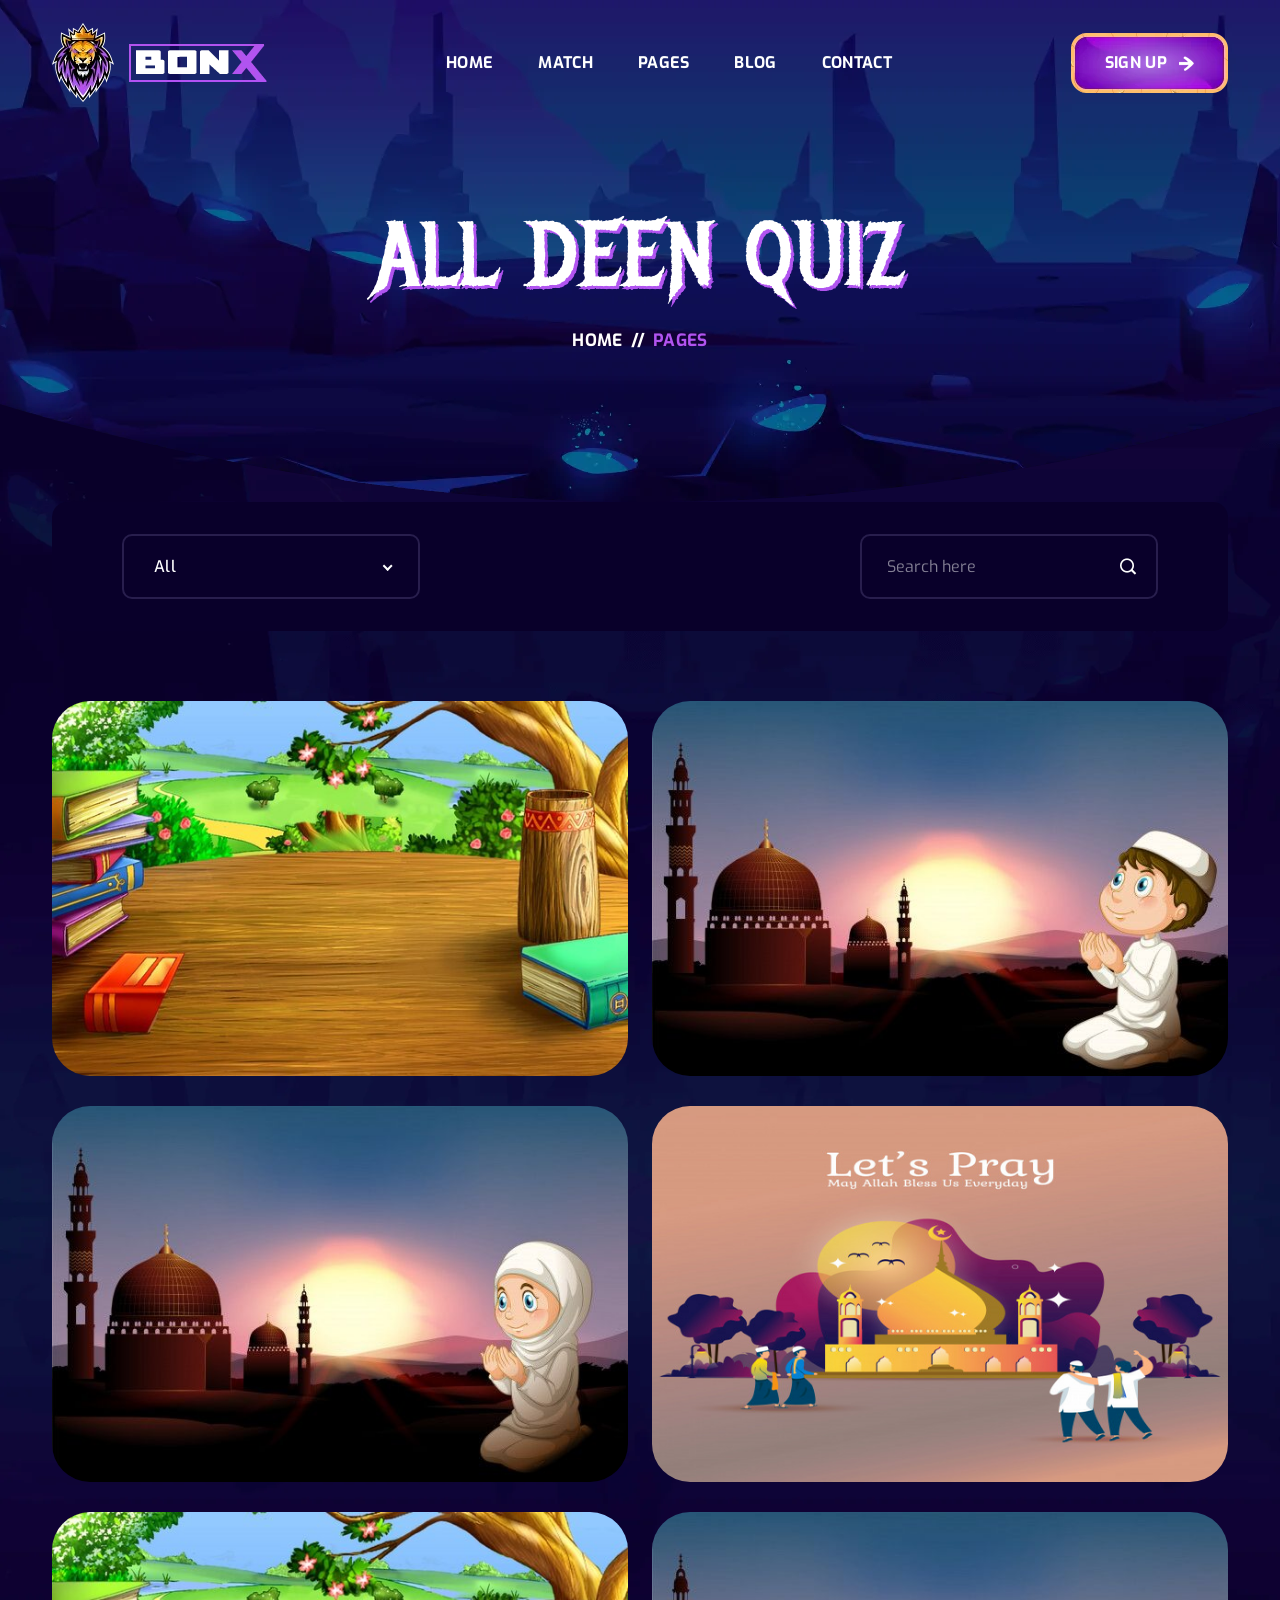
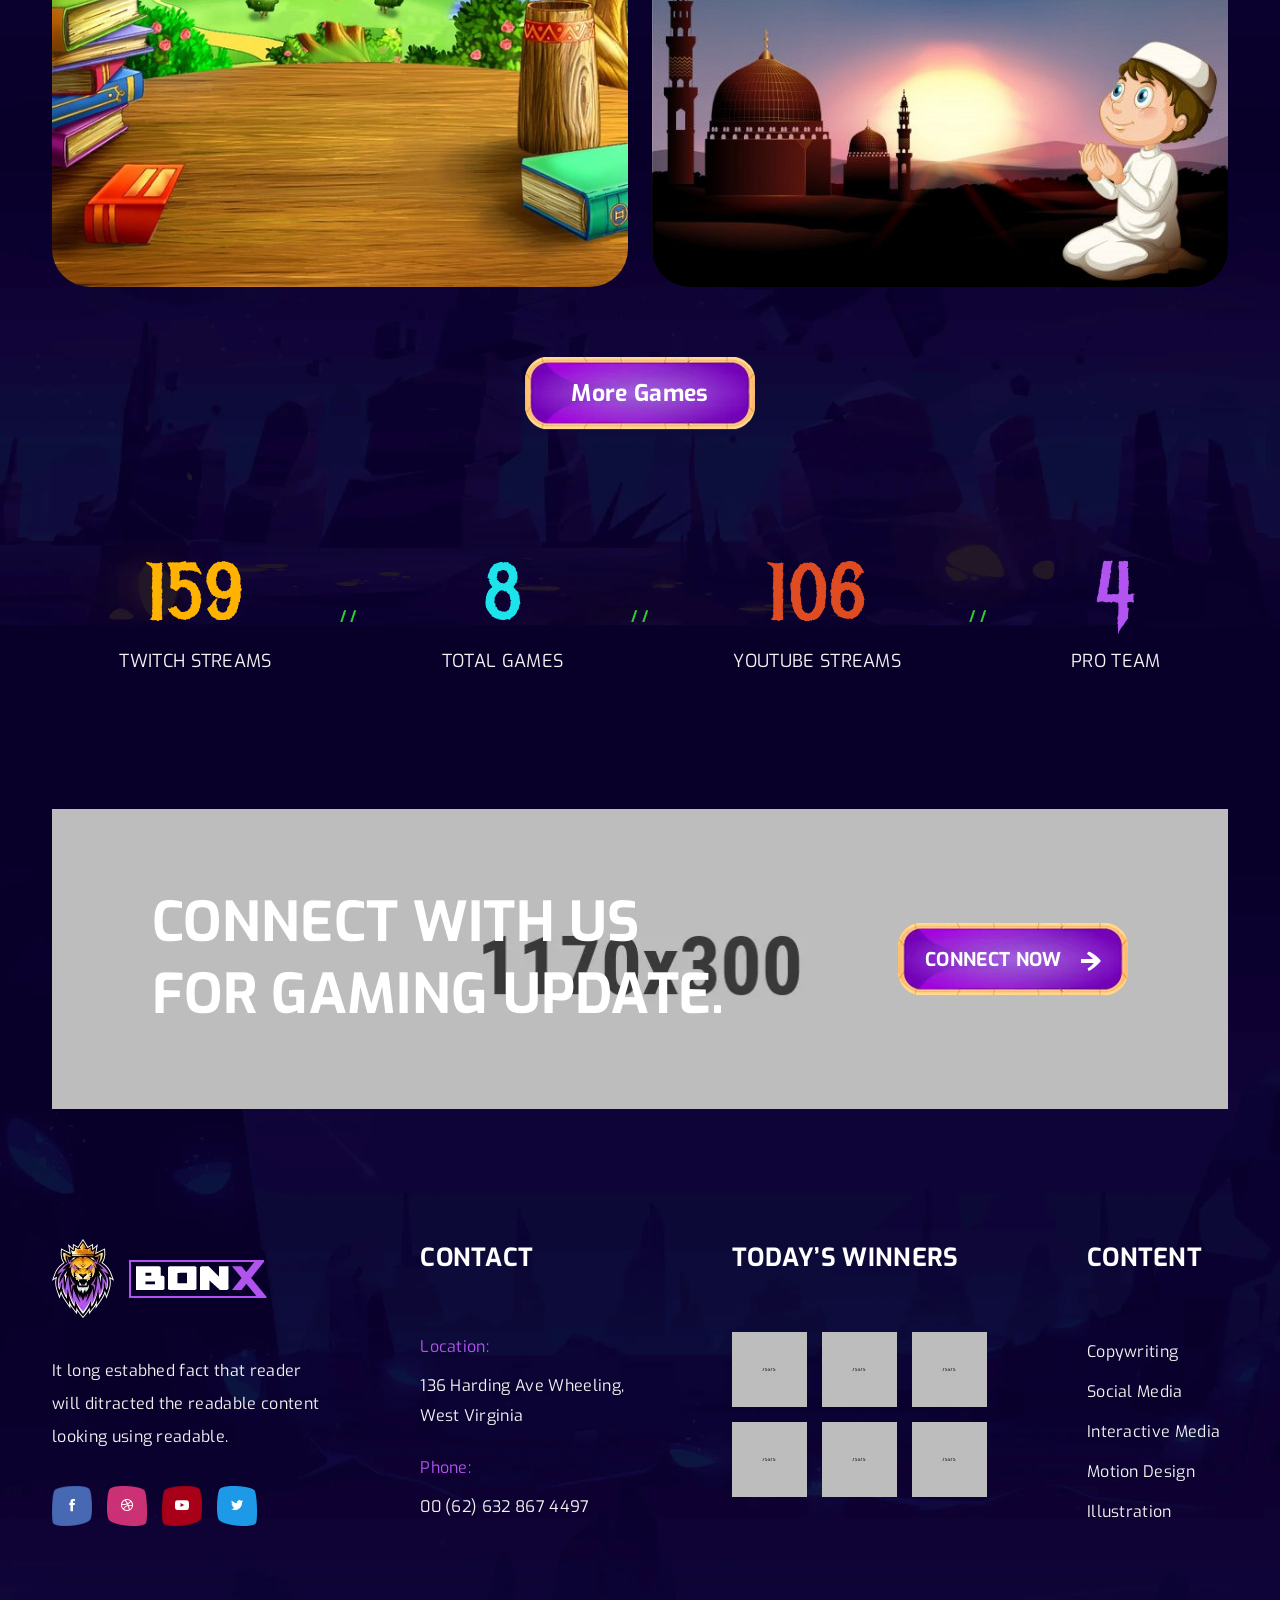
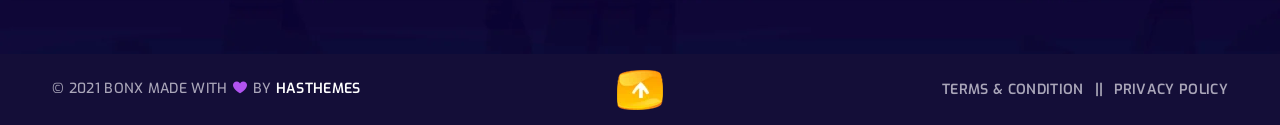
==== commit 335c093a: "added quiz section and useful contents" ====
--- a/all-game.html
+++ b/all-game.html
@@ -1,456 +1,759 @@
-<!doctype html>
+<!DOCTYPE html>
 <html class="no-js" lang="en">
-
-<head>
-    <meta charset="utf-8">
-    <meta http-equiv="x-ua-compatible" content="ie=edge">
+  <head>
+    <meta charset="utf-8" />
+    <meta http-equiv="x-ua-compatible" content="ie=edge" />
     <title>Bonx - Gaming Website Template HTML Version</title>
-    <meta name="description" content="Bonx is a terrific esports website template with a slick and modern look.  It’s a robust gaming HTML template for bloggers and online gamers who want to share their enthusiasm for games on the internet."/>
-    <meta name="keywords" content="	bootstrap, clean, esports, game, game portal, Game website, gamer, games, gaming, magazine, match, modern, online game, sport, sports">
-    <meta name="author" content="Code Carnival">
-    <meta name="viewport" content="width=device-width, initial-scale=1">
-    
+    <meta
+      name="description"
+      content="Bonx is a terrific esports website template with a slick and modern look.  It’s a robust gaming HTML template for bloggers and online gamers who want to share their enthusiasm for games on the internet."
+    />
+    <meta
+      name="keywords"
+      content="	bootstrap, clean, esports, game, game portal, Game website, gamer, games, gaming, magazine, match, modern, online game, sport, sports"
+    />
+    <meta name="author" content="Code Carnival" />
+    <meta name="viewport" content="width=device-width, initial-scale=1" />
+
     <!-- Add site Favicon -->
-    <link rel="shortcut icon" href="assets/img/favicon.ico" type="image/png">
+    <link rel="shortcut icon" href="assets/img/favicon.ico" type="image/png" />
 
     <!-- CSS 
     ========================= -->
-    <link rel="preconnect" href="https://fonts.googleapis.com">
-    <link rel="preconnect" href="https://fonts.gstatic.com" crossorigin>
-    <link href="https://fonts.googleapis.com/css2?family=Exo:ital,wght@0,100;0,200;0,300;0,400;0,500;0,600;0,700;0,800;0,900;1,100;1,200;1,300;1,400;1,500;1,600;1,700;1,800;1,900&family=Metal+Mania&display=swap" rel="stylesheet">
-
-    <link rel="stylesheet" href="assets/css/vendor/bootstrap.min.css">
-    <link rel="stylesheet" href="assets/css/slick.css">
-    <link rel="stylesheet" href="assets/css/icofont.min.css">
-    <link rel="stylesheet" href="assets/css/animate.css">
-    <link rel="stylesheet" href="assets/css/nice-select.css">
-    <link rel="stylesheet" href="assets/css/magnific-popup.css">
+    <link rel="preconnect" href="https://fonts.googleapis.com" />
+    <link rel="preconnect" href="https://fonts.gstatic.com" crossorigin />
+    <link
+      href="https://fonts.googleapis.com/css2?family=Exo:ital,wght@0,100;0,200;0,300;0,400;0,500;0,600;0,700;0,800;0,900;1,100;1,200;1,300;1,400;1,500;1,600;1,700;1,800;1,900&family=Metal+Mania&display=swap"
+      rel="stylesheet"
+    />
+
+    <link rel="stylesheet" href="assets/css/vendor/bootstrap.min.css" />
+    <link rel="stylesheet" href="assets/css/slick.css" />
+    <link rel="stylesheet" href="assets/css/icofont.min.css" />
+    <link rel="stylesheet" href="assets/css/animate.css" />
+    <link rel="stylesheet" href="assets/css/nice-select.css" />
+    <link rel="stylesheet" href="assets/css/magnific-popup.css" />
     <!-- Main Style CSS -->
-    <link rel="stylesheet" href="assets/css/style.css">
-    </head>
-
-<body class="body__bg" data-bgimg="assets/img/bg/body-bg2.webp">
-   
-  
+    <link rel="stylesheet" href="assets/css/style.css" />
+  </head>
+
+  <body class="body__bg" data-bgimg="assets/img/bg/body-bg2.webp">
     <!--header area start-->
     <header class="header_section header_transparent sticky-header">
-        <div class="container">
-            <div class="row">
-                <div class="col-12">
-                    <div class="main_header d-flex justify-content-between align-items-center">
-                        <div class="header_logo">
-                            <a class="sticky_none" href="index.html"><img aria-label="logo" width="215" height="79" src="assets/img/logo/logo.webp" alt=""></a>
-                        </div>
-                        <!--main menu start-->
-                        <div class="main_menu d-none d-lg-block"> 
-                            <nav>  
-                                <ul class="d-flex">
-                                    <li><a href="index.html">Home</a></li> 
-                                    <li><a href="match.html">Match</a>
-                                        <ul class="sub_menu">
-                                            <li><a href="match.html">Match Page</a></li>
-                                            <li><a href="match-details.html">Match Details</a></li>
-                                        </ul>
-                                    </li>
-                                    <li><a href="#">Pages</a>
-                                        <ul class="sub_menu">
-                                            <li><a href="about.html">About Us</a></li>
-                                            <li><a href="all-game.html">All Game</a></li>
-                                            <li><a href="game-details.html">Game Details</a></li>
-                                            <li><a href="faq.html">Faq Page</a></li>
-                                            <li><a href="players.html">Players</a></li>
-                                            <li><a href="player-details.html">Player Details</a></li>
-                                            <li><a href="registration.html">Sign Up</a></li>
-                                            <li><a href="login.html">Login</a></li>
-                                            <li><a href="404.html">Error 404</a></li>
-                                        </ul>
-                                    </li>
-                                    <li><a href="blog-left-sidebar.html">blog</a>
-                                        <ul class="sub_menu">
-                                            <li><a href="blog-left-sidebar.html">Blog Left Sidebar</a></li>
-                                            <li><a href="blog-right-sidebar.html">Blog Right Sidebar</a></li>
-                                            <li><a href="blog-without-sidebar.html">Blog Without Sidebar</a></li>
-                                             <li><a href="blog-grid-left-sidebar.html">Blog Grid Left Sidebar</a></li>
-                                            <li><a href="blog-grid-right-sidebar.html">Blog Grid Right Sidebar</a></li>
-                                            <li><a href="blog-grid-without-sidebar.html">Blog Grid Without Sidebar</a></li>
-                                            <li><a href="blog-details-left-sidebar.html">Blog Details Left Sidebar</a></li>
-                                            <li><a href="blog-details-right-sidebar.html">Blog Details Right Sidebar</a></li>
-                                            <li><a href="blog-details.html">Blog Details</a></li>
-                                        </ul>
-                                    </li>
-                                    <li><a href="contact.html">Contact</a></li>
-                                </ul>  
-                            </nav>
-                        </div>
-                        <!--main menu end-->
-                        <div class="header_right_sidebar d-flex align-items-center">
-                            <div class="sing_up_btn">
-                                <a class="btn btn-link" href="registration.html">SIGN UP <img width="15" height="15" src="assets/img/icon/arrrow-icon2.webp" alt=""> </a>
-                            </div>
-                            <div class="canvas_open">
-                                <button type="button" data-bs-toggle="offcanvas" data-bs-target="#offcanvasMenu"><i class="icofont-navigation-menu"></i></button>
-                            </div>
-                        </div>
-                    </div>
-                </div>
-            </div>
-        </div>
-    </header>
-    <!--header area end-->
-
-    <!--offcanvas menu area start-->
-    <div class="offcanvas offcanvas-start" tabindex="-1" id="offcanvasMenu">
-        <div class="offcanvas-header justify-content-end">
-            <button type="button" class="btn-close text-reset" data-bs-dismiss="offcanvas" aria-label="Close"></button>
-        </div>
-        <div class="offcanvas-body">
-            <ul class="offcanvas_main_menu">
-                <li class="menu-item-has-children active">
-                    <a href="index.html">Home</a>
-                </li>
-                <li class="menu-item-has-children"><a href="#">Match</a>
-                    <ul class="sub-menu">
+      <div class="container">
+        <div class="row">
+          <div class="col-12">
+            <div
+              class="main_header d-flex justify-content-between align-items-center"
+            >
+              <div class="header_logo">
+                <a class="sticky_none" href="index.html"
+                  ><img
+                    aria-label="logo"
+                    width="215"
+                    height="79"
+                    src="assets/img/logo/logo.webp"
+                    alt=""
+                /></a>
+              </div>
+              <!--main menu start-->
+              <div class="main_menu d-none d-lg-block">
+                <nav>
+                  <ul class="d-flex">
+                    <li><a href="index.html">Home</a></li>
+                    <li>
+                      <a href="match.html">Match</a>
+                      <ul class="sub_menu">
                         <li><a href="match.html">Match Page</a></li>
                         <li><a href="match-details.html">Match Details</a></li>
-                    </ul>
-                </li>
-                <li class="menu-item-has-children"><a href="#">Pages</a>
-                    <ul class="sub-menu">
+                      </ul>
+                    </li>
+                    <li>
+                      <a href="#">Pages</a>
+                      <ul class="sub_menu">
                         <li><a href="about.html">About Us</a></li>
                         <li><a href="all-game.html">All Game</a></li>
                         <li><a href="game-details.html">Game Details</a></li>
                         <li><a href="faq.html">Faq Page</a></li>
                         <li><a href="players.html">Players</a></li>
-                        <li><a href="player-details.html">Player Details</a></li>
-                                            <li><a href="registration.html">Sign Up</a></li>
-                                            <li><a href="login.html">Login</a></li>
+                        <li>
+                          <a href="player-details.html">Player Details</a>
+                        </li>
+                        <li><a href="registration.html">Sign Up</a></li>
+                        <li><a href="login.html">Login</a></li>
                         <li><a href="404.html">Error 404</a></li>
-                    </ul>
-                </li>
-                <li class="menu-item-has-children">
-                    <a href="#">blog</a>
-                    <ul class="sub-menu">
-                        <li><a href="blog-left-sidebar.html">Blog Left Sidebar</a></li>
-                        <li><a href="blog-right-sidebar.html">Blog Right Sidebar</a></li>
-                        <li><a href="blog-without-sidebar.html">Blog Without Sidebar</a></li>
-                            <li><a href="blog-grid-left-sidebar.html">Blog Grid Left Sidebar</a></li>
-                            <li><a href="blog-grid-right-sidebar.html">Blog Grid Right Sidebar</a></li>
-                        <li><a href="blog-grid-without-sidebar.html">Blog Grid Without Sidebar</a></li>
-                        <li><a href="blog-details-left-sidebar.html">Blog Details Left Sidebar</a></li>
-                        <li><a href="blog-details-right-sidebar.html">Blog Details Right Sidebar</a></li>
+                      </ul>
+                    </li>
+                    <li>
+                      <a href="blog-left-sidebar.html">blog</a>
+                      <ul class="sub_menu">
+                        <li>
+                          <a href="blog-left-sidebar.html">Blog Left Sidebar</a>
+                        </li>
+                        <li>
+                          <a href="blog-right-sidebar.html"
+                            >Blog Right Sidebar</a
+                          >
+                        </li>
+                        <li>
+                          <a href="blog-without-sidebar.html"
+                            >Blog Without Sidebar</a
+                          >
+                        </li>
+                        <li>
+                          <a href="blog-grid-left-sidebar.html"
+                            >Blog Grid Left Sidebar</a
+                          >
+                        </li>
+                        <li>
+                          <a href="blog-grid-right-sidebar.html"
+                            >Blog Grid Right Sidebar</a
+                          >
+                        </li>
+                        <li>
+                          <a href="blog-grid-without-sidebar.html"
+                            >Blog Grid Without Sidebar</a
+                          >
+                        </li>
+                        <li>
+                          <a href="blog-details-left-sidebar.html"
+                            >Blog Details Left Sidebar</a
+                          >
+                        </li>
+                        <li>
+                          <a href="blog-details-right-sidebar.html"
+                            >Blog Details Right Sidebar</a
+                          >
+                        </li>
                         <li><a href="blog-details.html">Blog Details</a></li>
-                    </ul>
-                </li>
-                <li class="menu-item-has-children"><a href="contact.html">Contact Us</a></li>
+                      </ul>
+                    </li>
+                    <li><a href="contact.html">Contact</a></li>
+                  </ul>
+                </nav>
+              </div>
+              <!--main menu end-->
+              <div class="header_right_sidebar d-flex align-items-center">
+                <div class="sing_up_btn">
+                  <a class="btn btn-link" href="registration.html"
+                    >SIGN UP
+                    <img
+                      width="15"
+                      height="15"
+                      src="assets/img/icon/arrrow-icon2.webp"
+                      alt=""
+                    />
+                  </a>
+                </div>
+                <div class="canvas_open">
+                  <button
+                    type="button"
+                    data-bs-toggle="offcanvas"
+                    data-bs-target="#offcanvasMenu"
+                  >
+                    <i class="icofont-navigation-menu"></i>
+                  </button>
+                </div>
+              </div>
+            </div>
+          </div>
+        </div>
+      </div>
+    </header>
+    <!--header area end-->
+
+    <!--offcanvas menu area start-->
+    <div class="offcanvas offcanvas-start" tabindex="-1" id="offcanvasMenu">
+      <div class="offcanvas-header justify-content-end">
+        <button
+          type="button"
+          class="btn-close text-reset"
+          data-bs-dismiss="offcanvas"
+          aria-label="Close"
+        ></button>
+      </div>
+      <div class="offcanvas-body">
+        <ul class="offcanvas_main_menu">
+          <li class="menu-item-has-children active">
+            <a href="index.html">Home</a>
+          </li>
+          <li class="menu-item-has-children">
+            <a href="#">Match</a>
+            <ul class="sub-menu">
+              <li><a href="match.html">Match Page</a></li>
+              <li><a href="match-details.html">Match Details</a></li>
             </ul>
-        </div>
+          </li>
+          <li class="menu-item-has-children">
+            <a href="#">Pages</a>
+            <ul class="sub-menu">
+              <li><a href="about.html">About Us</a></li>
+              <li><a href="all-game.html">All Game</a></li>
+              <li><a href="game-details.html">Game Details</a></li>
+              <li><a href="faq.html">Faq Page</a></li>
+              <li><a href="players.html">Players</a></li>
+              <li><a href="player-details.html">Player Details</a></li>
+              <li><a href="registration.html">Sign Up</a></li>
+              <li><a href="login.html">Login</a></li>
+              <li><a href="404.html">Error 404</a></li>
+            </ul>
+          </li>
+          <li class="menu-item-has-children">
+            <a href="#">blog</a>
+            <ul class="sub-menu">
+              <li><a href="blog-left-sidebar.html">Blog Left Sidebar</a></li>
+              <li><a href="blog-right-sidebar.html">Blog Right Sidebar</a></li>
+              <li>
+                <a href="blog-without-sidebar.html">Blog Without Sidebar</a>
+              </li>
+              <li>
+                <a href="blog-grid-left-sidebar.html">Blog Grid Left Sidebar</a>
+              </li>
+              <li>
+                <a href="blog-grid-right-sidebar.html"
+                  >Blog Grid Right Sidebar</a
+                >
+              </li>
+              <li>
+                <a href="blog-grid-without-sidebar.html"
+                  >Blog Grid Without Sidebar</a
+                >
+              </li>
+              <li>
+                <a href="blog-details-left-sidebar.html"
+                  >Blog Details Left Sidebar</a
+                >
+              </li>
+              <li>
+                <a href="blog-details-right-sidebar.html"
+                  >Blog Details Right Sidebar</a
+                >
+              </li>
+              <li><a href="blog-details.html">Blog Details</a></li>
+            </ul>
+          </li>
+          <li class="menu-item-has-children">
+            <a href="contact.html">Contact Us</a>
+          </li>
+        </ul>
+      </div>
     </div>
     <!--offcanvas menu area end-->
 
     <!-- breadcrumbs area start -->
-    <div class="breadcrumbs_aree breadcrumbs_bg mb-140" data-bgimg="assets/img/bg/breadcrumbs-bg.webp">
-        <div class="container">
-            <div class="row">
-                <div class="col-12">
-                    <div class="breadcrumbs_text text-center">
-                        <h1>All bonx game</h1>
-                        <ul class="d-flex justify-content-center">
-                            <li><a href="index.html">Home </a></li>
-                            <li> <span>//</span></li>
-                            <li>  PAGES</li>
-                        </ul>
-                    </div>
-                </div>
+    <div
+      class="breadcrumbs_aree breadcrumbs_bg mb-20"
+      data-bgimg="assets/img/bg/breadcrumbs-bg.webp"
+    >
+      <div class="container">
+        <div class="row">
+          <div class="col-12">
+            <div class="breadcrumbs_text text-center">
+              <h1>All Deen Quiz</h1>
+              <ul class="d-flex justify-content-center">
+                <li><a href="index.html">Home </a></li>
+                <li><span>//</span></li>
+                <li>PAGES</li>
+              </ul>
             </div>
+          </div>
         </div>
+      </div>
     </div>
     <!-- breadcrumbs area end -->
 
     <!-- page wrapper start -->
     <div class="page_wrapper">
-
-        <!-- popular gaming  section start -->
-        <div class="gaming_page_section mb-125">
-            <div class="container">
-                <div class="gaming_page_header mb-70">
-                    <form action="#">
-                        <div class="gaming_header_inner d-flex justify-content-between">
-                            <div class="gaming_form_left d-flex">
-                                <div class="gaming_form_list">
-                                    <select>
-                                        <option selected value="1">Category</option>
-                                        <option value="2">Category2</option>
-                                        <option value="3">Category3</option>
-                                        <option value="4">Category4</option>
-                                    </select>
-                                </div>
-                                <div class="gaming_form_list">
-                                    <select>
-                                        <option selected value="1">All Platform</option>
-                                        <option value="2">Platform2</option>
-                                        <option value="3">Platform3</option>
-                                        <option value="4">Platform4</option>
-                                    </select>
-                                </div>
-                            </div>
-                            <div class="gaming_form_search">
-                                <input placeholder="Search here" type="text">
-                                <button><i class="icofont-search-1"></i></button>
-                            </div>
-                        </div>
-                    </form>
-                </div>
-                <div class="gaming_page_inner">
-                    <div class="row">
-                        <div class="col-lg-6 col-md-6">
-                            <div class="popular_gaming_thumb wow fadeInUp" data-wow-delay="0.1s" data-wow-duration="1.1s">
-                                <a href="game-details.html"><img width="570" height="330" src="assets/img/others/popular-game-thumb1.webp" alt=""></a>
-                                <div class="gaming_details_btn">
-                                        <a class="btn btn-link" href="game-details.html">Game Details <img width="20" height="20" src="assets/img/icon/arrrow-icon.webp" alt=""> </a>
-                                </div>
-                            </div>
-                        </div>
-                        <div class="col-lg-6 col-md-6">
-                            <div class="popular_gaming_thumb wow fadeInUp" data-wow-delay="0.2s" data-wow-duration="1.2s">
-                            <a href="game-details.html"><img width="570" height="330" src="assets/img/others/popular-game-thumb2.webp" alt=""></a>
-                            <div class="gaming_details_btn">
-                                    <a class="btn btn-link" href="game-details.html">Game Details <img width="20" height="20" src="assets/img/icon/arrrow-icon.webp" alt=""> </a>
-                                </div>
-                            </div>
-                        </div>
-                        <div class="col-lg-6 col-md-6">
-                            <div class="popular_gaming_thumb wow fadeInUp" data-wow-delay="0.3s" data-wow-duration="1.3s">
-                            <a href="game-details.html"><img width="570" height="330" src="assets/img/others/popular-game-thumb3.webp" alt=""></a>
-                                <div class="gaming_details_btn">
-                                    <a class="btn btn-link" href="game-details.html">Game Details <img width="20" height="20" src="assets/img/icon/arrrow-icon.webp" alt=""> </a>
-                                </div>
-                            </div>
-                        </div>
-                        <div class="col-lg-6 col-md-6">
-                            <div class="popular_gaming_thumb wow fadeInUp" data-wow-delay="0.4s" data-wow-duration="1.4s">
-                            <a href="game-details.html"><img width="570" height="330" src="assets/img/others/popular-game-thumb4.webp" alt=""></a>
-                                <div class="gaming_details_btn">
-                                    <a class="btn btn-link" href="game-details.html">Game Details <img width="20" height="20" src="assets/img/icon/arrrow-icon.webp" alt=""> </a>
-                                </div>
-                            </div>
-                        </div>
-                        <div class="col-lg-6 col-md-6">
-                            <div class="popular_gaming_thumb wow fadeInUp" data-wow-delay="0.1s" data-wow-duration="1.1s">
-                            <a href="game-details.html"><img width="570" height="330" src="assets/img/others/popular-game-thumb5.webp" alt=""></a>
-                                <div class="gaming_details_btn">
-                                    <a class="btn btn-link" href="game-details.html">Game Details <img width="20" height="20" src="assets/img/icon/arrrow-icon.webp" alt=""> </a>
-                                </div>
-                            </div>
-                        </div>
-                        <div class="col-lg-6 col-md-6">
-                            <div class="popular_gaming_thumb wow fadeInUp" data-wow-delay="0.2s" data-wow-duration="1.2s">
-                            <a href="game-details.html"><img width="570" height="330" src="assets/img/others/popular-game-thumb2.webp" alt=""></a>
-                            <div class="gaming_details_btn">
-                                    <a class="btn btn-link" href="game-details.html">Game Details <img width="20" height="20" src="assets/img/icon/arrrow-icon.webp" alt=""> </a>
-                                </div>
-                            </div>
-                        </div>
-                    </div>
-                </div>
-                <div class="others_gane_btn text-center">
-                    <a class="btn btn-link" href="#">Other’s Game </a>
-                </div>
+      <!-- popular gaming  section start -->
+      <div class="gaming_page_section mb-125">
+        <div class="container">
+          <div class="gaming_page_header mb-70">
+            <form action="#">
+              <div class="gaming_header_inner d-flex justify-content-between">
+                <div class="gaming_form_left d-flex">
+                  <div class="gaming_form_list">
+                    <select>
+                      <option value="2">All</option>
+                      <option value="3">Contemporary issues</option>
+                      <option value="4">Hadith</option>
+                      <option value="4">Fiqh</option>
+                      <option value="4">Quran</option>
+                      <option value="4">Tawheed</option>
+                    </select>
+                  </div>
+                  <div class="gaming_form_list">
+                    <!-- <select>
+                      <option selected value="1">All Platform</option>
+                      <option value="2">Platform2</option>
+                      <option value="3">Platform3</option>
+                      <option value="4">Platform4</option>
+                    </select> -->
+                  </div>
+                </div>
+                <div class="gaming_form_search">
+                  <input placeholder="Search here" type="text" />
+                  <button><i class="icofont-search-1"></i></button>
+                </div>
+              </div>
+            </form>
+          </div>
+          <div class="gaming_page_inner">
+            <div class="row">
+              <div class="col-lg-6 col-md-6">
+                <div
+                  class="popular_gaming_thumb wow fadeInUp"
+                  data-wow-delay="0.1s"
+                  data-wow-duration="1.1s"
+                >
+                  <a href="game-details.html"
+                    ><img
+                      width="570"
+                      height="330"
+                      src="assets/img/others/game-card-rsz.jpg"
+                      alt=""
+                  /></a>
+                  <div class="gaming_details_btn">
+                    <a class="btn btn-link" href="quiz.html"
+                      >Play Now !
+                      <img
+                        width="20"
+                        height="20"
+                        src="assets/img/icon/arrrow-icon.webp"
+                        alt=""
+                      />
+                    </a>
+                  </div>
+                </div>
+              </div>
+              <div class="col-lg-6 col-md-6">
+                <div
+                  class="popular_gaming_thumb wow fadeInUp"
+                  data-wow-delay="0.2s"
+                  data-wow-duration="1.2s"
+                >
+                  <a href="game-details.html"
+                    ><img
+                      width="570"
+                      height="330"
+                      src="assets/img/others/game-card-boy2.jfif"
+                      alt=""
+                  /></a>
+                  <div class="gaming_details_btn">
+                    <a class="btn btn-link" href="quiz.html"
+                      >Play Now !
+                      <img
+                        width="20"
+                        height="20"
+                        src="assets/img/icon/arrrow-icon.webp"
+                        alt=""
+                      />
+                    </a>
+                  </div>
+                </div>
+              </div>
+              <div class="col-lg-6 col-md-6">
+                <div
+                  class="popular_gaming_thumb wow fadeInUp"
+                  data-wow-delay="0.3s"
+                  data-wow-duration="1.3s"
+                >
+                  <a href="game-details.html"
+                    ><img
+                      width="570"
+                      height="330"
+                      src="assets/img/others/game-card-girl.jfif"
+                      alt=""
+                  /></a>
+                  <div class="gaming_details_btn">
+                    <a class="btn btn-link" href="quiz.html"
+                      >Play Now !
+                      <img
+                        width="20"
+                        height="20"
+                        src="assets/img/icon/arrrow-icon.webp"
+                        alt=""
+                      />
+                    </a>
+                  </div>
+                </div>
+              </div>
+              <div class="col-lg-6 col-md-6">
+                <div
+                  class="popular_gaming_thumb wow fadeInUp"
+                  data-wow-delay="0.4s"
+                  data-wow-duration="1.4s"
+                >
+                  <a href="game-details.html"
+                    ><img
+                      width="570"
+                      height="330"
+                      src="assets/img/others/game-card-env.png"
+                      alt=""
+                  /></a>
+                  <div class="gaming_details_btn">
+                    <a class="btn btn-link" href="quiz.html"
+                      >Play Now !
+                      <img
+                        width="20"
+                        height="20"
+                        src="assets/img/icon/arrrow-icon.webp"
+                        alt=""
+                      />
+                    </a>
+                  </div>
+                </div>
+              </div>
+              <div class="col-lg-6 col-md-6">
+                <div
+                  class="popular_gaming_thumb wow fadeInUp"
+                  data-wow-delay="0.1s"
+                  data-wow-duration="1.1s"
+                >
+                  <a href="game-details.html"
+                    ><img
+                      width="570"
+                      height="330"
+                      src="assets/img/others/game-card-rsz.jpg"
+                      alt=""
+                  /></a>
+                  <div class="gaming_details_btn">
+                    <a class="btn btn-link" href="quiz.html"
+                      >Play Now !
+                      <img
+                        width="20"
+                        height="20"
+                        src="assets/img/icon/arrrow-icon.webp"
+                        alt=""
+                      />
+                    </a>
+                  </div>
+                </div>
+              </div>
+              <div class="col-lg-6 col-md-6">
+                <div
+                  class="popular_gaming_thumb wow fadeInUp"
+                  data-wow-delay="0.2s"
+                  data-wow-duration="1.2s"
+                >
+                  <a href="game-details.html"
+                    ><img
+                      width="570"
+                      height="330"
+                      src="assets/img/others/game-card-boy2.jfif"
+                      alt=""
+                  /></a>
+                  <div class="gaming_details_btn">
+                    <a class="btn btn-link" href="quiz.html"
+                      >Play Now !
+                      <img
+                        width="20"
+                        height="20"
+                        src="assets/img/icon/arrrow-icon.webp"
+                        alt=""
+                      />
+                    </a>
+                  </div>
+                </div>
+              </div>
             </div>
+          </div>
+          <div class="others_gane_btn text-center">
+            <a class="btn btn-link" href="#">More Games </a>
+          </div>
         </div>
-        <!-- popular gaming section end -->
-
-        <!-- counterup section start -->
-        <section class="counterup_section wow fadeInUp mb-130" data-wow-delay="0.1s" data-wow-duration="1.1s">
-            <div class="container">
-                <div class="row">
-                    <div class="col-12">
-                        <div class="counterup_inner d-flex justify-content-center">
-                            <div class="single_counterup one">
-                                <div class="counterup_text">
-                                    <h2 class="counterup color1">8697</h2>
-                                    <span>TWITCH STREAMS</span>
-                                </div>
-                            </div>
-                            <div class="single_counterup two">
-                                <div class="counterup_text">
-                                    <h2 class="counterup color2">428</h2>
-                                    <span>TOTAL GAMES</span>
-                                </div>
-                            </div>
-                            <div class="single_counterup three">
-                                <div class="counterup_text">
-                                    <h2 class="counterup color3">5367</h2>
-                                    <span>YOUTUBE STREAMS</span>
-                                </div>
-                            </div>
-                            <div class="single_counterup four">
-                                <div class="counterup_text">
-                                    <h2 class="counterup color4">249</h2>
-                                    <span>PRO TEAM</span>
-                                </div>
-                            </div>
-                        </div>
-                    </div>
-                </div>
+      </div>
+      <!-- popular gaming section end -->
+
+      <!-- counterup section start -->
+      <section
+        class="counterup_section wow fadeInUp mb-130"
+        data-wow-delay="0.1s"
+        data-wow-duration="1.1s"
+      >
+        <div class="container">
+          <div class="row">
+            <div class="col-12">
+              <div class="counterup_inner d-flex justify-content-center">
+                <div class="single_counterup one">
+                  <div class="counterup_text">
+                    <h2 class="counterup color1">8697</h2>
+                    <span>TWITCH STREAMS</span>
+                  </div>
+                </div>
+                <div class="single_counterup two">
+                  <div class="counterup_text">
+                    <h2 class="counterup color2">428</h2>
+                    <span>TOTAL GAMES</span>
+                  </div>
+                </div>
+                <div class="single_counterup three">
+                  <div class="counterup_text">
+                    <h2 class="counterup color3">5367</h2>
+                    <span>YOUTUBE STREAMS</span>
+                  </div>
+                </div>
+                <div class="single_counterup four">
+                  <div class="counterup_text">
+                    <h2 class="counterup color4">249</h2>
+                    <span>PRO TEAM</span>
+                  </div>
+                </div>
+              </div>
             </div>
-        </section>
-        <!-- counterup section end -->
-
-        <!-- gaming update section start -->
-        <section class="gaming_update_section">
-            <div class="container">
-                <div class="row">
-                    <div class="col-12">
-                        <div class="gaming_update_inner d-flex justify-content-between align-items-center" data-bgimg="assets/img/bg/gaming-update.webp">
-                            <div class="gaming_update_text">
-                                <h2>Connect with us <br>
-                                    for gamING update.</h2>
-                            </div>
-                            <div class="gaming_update_btn">
-                                <a class="btn btn-link" href="contact.html">CONNECT NOW <img width="20" height="20" src="assets/img/icon/arrrow-icon.webp" alt=""> </a>
-                            </div>
-                        </div>
-                    </div>
-                </div>
+          </div>
+        </div>
+      </section>
+      <!-- counterup section end -->
+
+      <!-- gaming update section start -->
+      <section class="gaming_update_section">
+        <div class="container">
+          <div class="row">
+            <div class="col-12">
+              <div
+                class="gaming_update_inner d-flex justify-content-between align-items-center"
+                data-bgimg="assets/img/bg/gaming-update.webp"
+              >
+                <div class="gaming_update_text">
+                  <h2>
+                    Connect with us <br />
+                    for gamING update.
+                  </h2>
+                </div>
+                <div class="gaming_update_btn">
+                  <a class="btn btn-link" href="contact.html"
+                    >CONNECT NOW
+                    <img
+                      width="20"
+                      height="20"
+                      src="assets/img/icon/arrrow-icon.webp"
+                      alt=""
+                    />
+                  </a>
+                </div>
+              </div>
             </div>
-        </section>
-        <!-- gaming update section end -->
-
+          </div>
+        </div>
+      </section>
+      <!-- gaming update section end -->
     </div>
     <!-- page wrapper end -->
 
     <!--footer area start-->
     <footer class="footer_widgets">
-        <div class="main_footer">
-            <div class="container">
-                <div class="row">
-                    <div class="col-12">
-                        <div class="main_footer_inner d-flex">
-                            <div class="footer_widget_list">
-                                <div class="footer_logo">
-                                    <a href="#"><img aria-label="logo" width="215" height="79" src="assets/img/logo/logo.webp" alt=""></a>
-                                </div>
-                                <div class="footer_contact_desc">
-                                    <p>It long estabhed fact that reader
-                                        will ditracted the readable content
-                                        looking using readable.</p>
-                                </div>
-                                <div class="footer_social">
-                                    <ul class="d-flex">
-                                        <li><a aria-label="facebook" class="facebook" href="https://www.facebook.com"><i class="icofont-facebook"></i></a></li>
-                                        <li><a aria-label="dribble" class="dribbble" href="https://dribbble.com"><i class="icofont-dribbble"></i></a></li>
-                                        <li><a aria-label="youtube" class="youtube" href="https://www.youtube.com"><i class="icofont-youtube-play"></i></a></li>
-                                        <li><a aria-label="twitter" class="twitter" href="https://twitter.com"><i class="icofont-twitter"></i></a></li>
-                                    </ul>
-                                </div>
-                            </div>
-                            <div class="footer_widget_list contact">
-                                <h3>Contact</h3>
-                                <div class="footer_contact_info">
-                                    <div class="footer_contact_info_list">
-                                        <span>Location:</span>
-                                        <p>136 Harding Ave
-                                            Wheeling, West Virginia</p>
-                                    </div>
-                                    <div class="footer_contact_info_list">
-                                        <span>Phone:</span>
-                                        <p><a href="#">00 (62) 632 867 4497</a></p>
-                                    </div>
-                                </div>
-                            </div>
-                            <div class="footer_widget_list">
-                                <h3>today’s winners</h3>
-                                <div class="footer_winners_gallery">
-                                    <div class="footer_winners_list d-flex">
-                                        <div class="footer_winners_thumb">
-                                            <a href="game-details.html"><img aria-label="game-team" width="75" height="75" src="assets/img/others/winners1.webp" alt=""></a>
-                                        </div>
-                                        <div class="footer_winners_thumb">
-                                            <a href="game-details.html"><img aria-label="game-team" width="75" height="75" src="assets/img/others/winners2.webp" alt=""></a>
-                                        </div>
-                                        <div class="footer_winners_thumb">
-                                            <a href="game-details.html"><img aria-label="game-team" width="75" height="75" src="assets/img/others/winners3.webp" alt=""></a>
-                                        </div>
-                                    </div>
-                                    <div class="footer_winners_list d-flex">
-                                        <div class="footer_winners_thumb">
-                                            <a href="game-details.html"><img aria-label="game-team" width="75" height="75" src="assets/img/others/winners4.webp" alt=""></a>
-                                        </div>
-                                        <div class="footer_winners_thumb">
-                                            <a href="game-details.html"><img aria-label="game-team" width="75" height="75" src="assets/img/others/winners5.webp" alt=""></a>
-                                        </div>
-                                        <div class="footer_winners_thumb">
-                                            <a href="game-details.html"><img aria-label="game-team" width="75" height="75" src="assets/img/others/winners6.webp" alt=""></a>
-                                        </div>
-                                    </div>
-                                </div>
-                            </div>
-                            <div class="footer_widget_list footer_list_menu">
-                                <h3>Content</h3>
-                                <div class="footer_menu">
-                                    <ul>
-                                        <li><a href="about.html"> Copywriting</a></li>
-                                        <li><a href="about.html">Social Media</a></li>
-                                        <li><a href="about.html">Interactive Media</a></li>
-                                        <li><a href="about.html">Motion Design</a></li>
-                                        <li><a href="about.html">Illustration</a></li>
-                                    </ul>
-                                </div>
-                            </div>
-                        </div>
-                    </div> 
-                </div>
+      <div class="main_footer">
+        <div class="container">
+          <div class="row">
+            <div class="col-12">
+              <div class="main_footer_inner d-flex">
+                <div class="footer_widget_list">
+                  <div class="footer_logo">
+                    <a href="#"
+                      ><img
+                        aria-label="logo"
+                        width="215"
+                        height="79"
+                        src="assets/img/logo/logo.webp"
+                        alt=""
+                    /></a>
+                  </div>
+                  <div class="footer_contact_desc">
+                    <p>
+                      It long estabhed fact that reader will ditracted the
+                      readable content looking using readable.
+                    </p>
+                  </div>
+                  <div class="footer_social">
+                    <ul class="d-flex">
+                      <li>
+                        <a
+                          aria-label="facebook"
+                          class="facebook"
+                          href="https://www.facebook.com"
+                          ><i class="icofont-facebook"></i
+                        ></a>
+                      </li>
+                      <li>
+                        <a
+                          aria-label="dribble"
+                          class="dribbble"
+                          href="https://dribbble.com"
+                          ><i class="icofont-dribbble"></i
+                        ></a>
+                      </li>
+                      <li>
+                        <a
+                          aria-label="youtube"
+                          class="youtube"
+                          href="https://www.youtube.com"
+                          ><i class="icofont-youtube-play"></i
+                        ></a>
+                      </li>
+                      <li>
+                        <a
+                          aria-label="twitter"
+                          class="twitter"
+                          href="https://twitter.com"
+                          ><i class="icofont-twitter"></i
+                        ></a>
+                      </li>
+                    </ul>
+                  </div>
+                </div>
+                <div class="footer_widget_list contact">
+                  <h3>Contact</h3>
+                  <div class="footer_contact_info">
+                    <div class="footer_contact_info_list">
+                      <span>Location:</span>
+                      <p>136 Harding Ave Wheeling, West Virginia</p>
+                    </div>
+                    <div class="footer_contact_info_list">
+                      <span>Phone:</span>
+                      <p><a href="#">00 (62) 632 867 4497</a></p>
+                    </div>
+                  </div>
+                </div>
+                <div class="footer_widget_list">
+                  <h3>today’s winners</h3>
+                  <div class="footer_winners_gallery">
+                    <div class="footer_winners_list d-flex">
+                      <div class="footer_winners_thumb">
+                        <a href="game-details.html"
+                          ><img
+                            aria-label="game-team"
+                            width="75"
+                            height="75"
+                            src="assets/img/others/winners1.webp"
+                            alt=""
+                        /></a>
+                      </div>
+                      <div class="footer_winners_thumb">
+                        <a href="game-details.html"
+                          ><img
+                            aria-label="game-team"
+                            width="75"
+                            height="75"
+                            src="assets/img/others/winners2.webp"
+                            alt=""
+                        /></a>
+                      </div>
+                      <div class="footer_winners_thumb">
+                        <a href="game-details.html"
+                          ><img
+                            aria-label="game-team"
+                            width="75"
+                            height="75"
+                            src="assets/img/others/winners3.webp"
+                            alt=""
+                        /></a>
+                      </div>
+                    </div>
+                    <div class="footer_winners_list d-flex">
+                      <div class="footer_winners_thumb">
+                        <a href="game-details.html"
+                          ><img
+                            aria-label="game-team"
+                            width="75"
+                            height="75"
+                            src="assets/img/others/winners4.webp"
+                            alt=""
+                        /></a>
+                      </div>
+                      <div class="footer_winners_thumb">
+                        <a href="game-details.html"
+                          ><img
+                            aria-label="game-team"
+                            width="75"
+                            height="75"
+                            src="assets/img/others/winners5.webp"
+                            alt=""
+                        /></a>
+                      </div>
+                      <div class="footer_winners_thumb">
+                        <a href="game-details.html"
+                          ><img
+                            aria-label="game-team"
+                            width="75"
+                            height="75"
+                            src="assets/img/others/winners6.webp"
+                            alt=""
+                        /></a>
+                      </div>
+                    </div>
+                  </div>
+                </div>
+                <div class="footer_widget_list footer_list_menu">
+                  <h3>Content</h3>
+                  <div class="footer_menu">
+                    <ul>
+                      <li><a href="about.html"> Copywriting</a></li>
+                      <li><a href="about.html">Social Media</a></li>
+                      <li><a href="about.html">Interactive Media</a></li>
+                      <li><a href="about.html">Motion Design</a></li>
+                      <li><a href="about.html">Illustration</a></li>
+                    </ul>
+                  </div>
+                </div>
+              </div>
             </div>
+          </div>
         </div>
-        <div class="footer_bottom">
-            <div class="container">
-                <div class="row">
-                    <div class="col-12">
-                        <div class="footer_bottom_inner d-flex justify-content-between">
-                            <div class="copyright_right">
-                                <p> © 2021  BONX  Made with  <i class="icofont-heart"></i>  by <a href="https://hasthemes.com">HasThemes</a></p>
-                            </div>
-                            <div class="footer_bottom_link_menu">
-                                <ul class="d-flex">
-                                    <li><a href="about.html">Terms & Condition  </a></li>
-                                    <li><a href="about.html">Privacy Policy  </a></li>
-                                </ul>
-                            </div>
-
-                            <div class="scroll__top_icon">
-                                <a id="scroll-top" href="#"><img aria-label="scroll-top" width="46" height="40" src="assets/img/icon/scroll-top.webp" alt=""></a>
-                            </div>
-                        </div>
-                    </div>
-                </div>
+      </div>
+      <div class="footer_bottom">
+        <div class="container">
+          <div class="row">
+            <div class="col-12">
+              <div class="footer_bottom_inner d-flex justify-content-between">
+                <div class="copyright_right">
+                  <p>
+                    © 2021 BONX Made with <i class="icofont-heart"></i> by
+                    <a href="https://hasthemes.com">HasThemes</a>
+                  </p>
+                </div>
+                <div class="footer_bottom_link_menu">
+                  <ul class="d-flex">
+                    <li><a href="about.html">Terms & Condition </a></li>
+                    <li><a href="about.html">Privacy Policy </a></li>
+                  </ul>
+                </div>
+
+                <div class="scroll__top_icon">
+                  <a id="scroll-top" href="#"
+                    ><img
+                      aria-label="scroll-top"
+                      width="46"
+                      height="40"
+                      src="assets/img/icon/scroll-top.webp"
+                      alt=""
+                  /></a>
+                </div>
+              </div>
             </div>
+          </div>
         </div>
+      </div>
     </footer>
     <!--footer area end-->
 
-   
-<!-- JS
+    <!-- JS
 ============================================ -->
-<!--modernizr min js here-->
-<script src="assets/js/vendor/modernizr-3.7.1.min.js"></script>
-
-<!-- Vendor JS -->
-<script src="assets/js/vendor/jquery-3.6.0.min.js"></script>
-<script src="assets/js/vendor/jquery-migrate-3.3.2.min.js"></script>
-<script src="assets/js/vendor/popper.js"></script>
-<script src="assets/js/vendor/bootstrap.min.js"></script>
-<script src="assets/js/slick.min.js"></script>
-<script src="assets/js/wow.min.js"></script>
-<script src="assets/js/jquery.nice-select.js"></script>
-<script src="assets/js/jquery.magnific-popup.min.js"></script>
-<script src="assets/js/jquery.counterup.min.js"></script>
-<script src="assets/js/jquery-waypoints.js"></script>
-
-<!-- Main JS -->
-<script src="assets/js/main.js"></script>
-
-
-
-</body>
-
-</html>+    <!--modernizr min js here-->
+    <script src="assets/js/vendor/modernizr-3.7.1.min.js"></script>
+
+    <!-- Vendor JS -->
+    <script src="assets/js/vendor/jquery-3.6.0.min.js"></script>
+    <script src="assets/js/vendor/jquery-migrate-3.3.2.min.js"></script>
+    <script src="assets/js/vendor/popper.js"></script>
+    <script src="assets/js/vendor/bootstrap.min.js"></script>
+    <script src="assets/js/slick.min.js"></script>
+    <script src="assets/js/wow.min.js"></script>
+    <script src="assets/js/jquery.nice-select.js"></script>
+    <script src="assets/js/jquery.magnific-popup.min.js"></script>
+    <script src="assets/js/jquery.counterup.min.js"></script>
+    <script src="assets/js/jquery-waypoints.js"></script>
+
+    <!-- Main JS -->
+    <script src="assets/js/main.js"></script>
+  </body>
+</html>
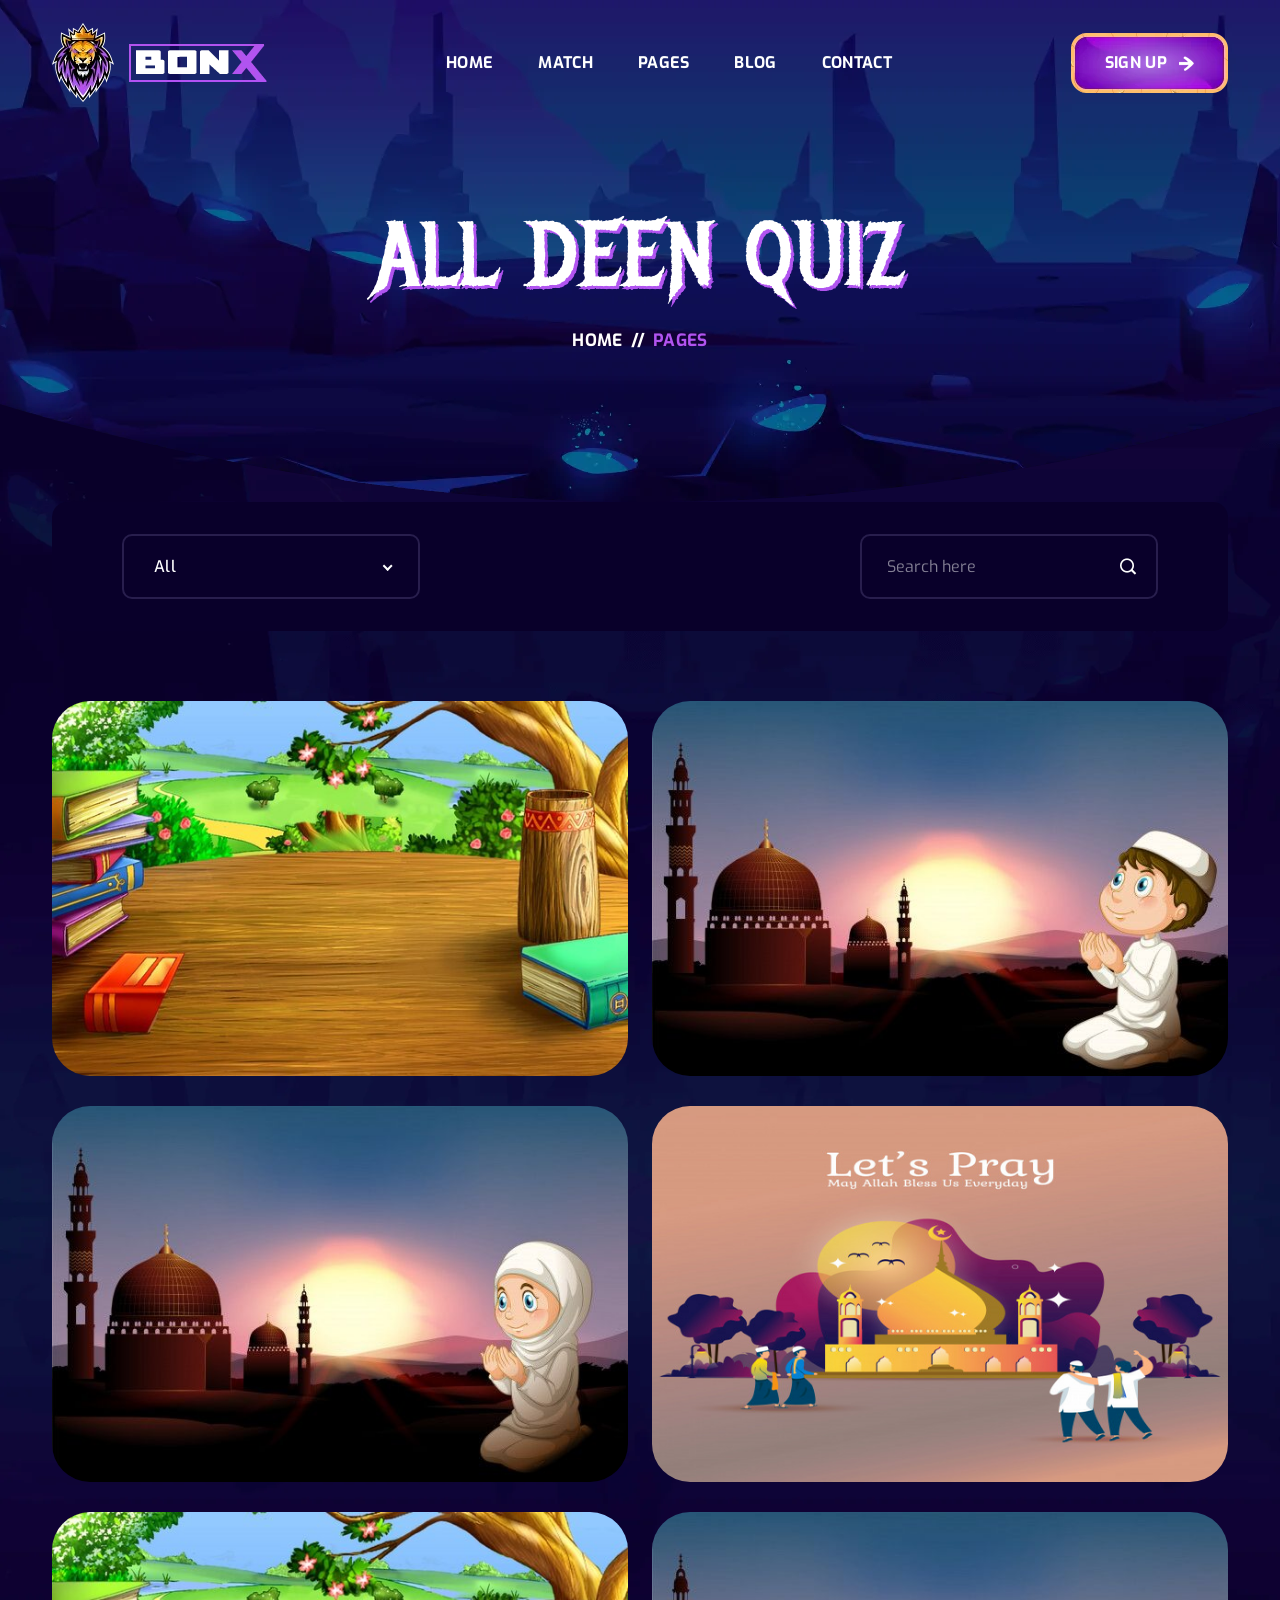
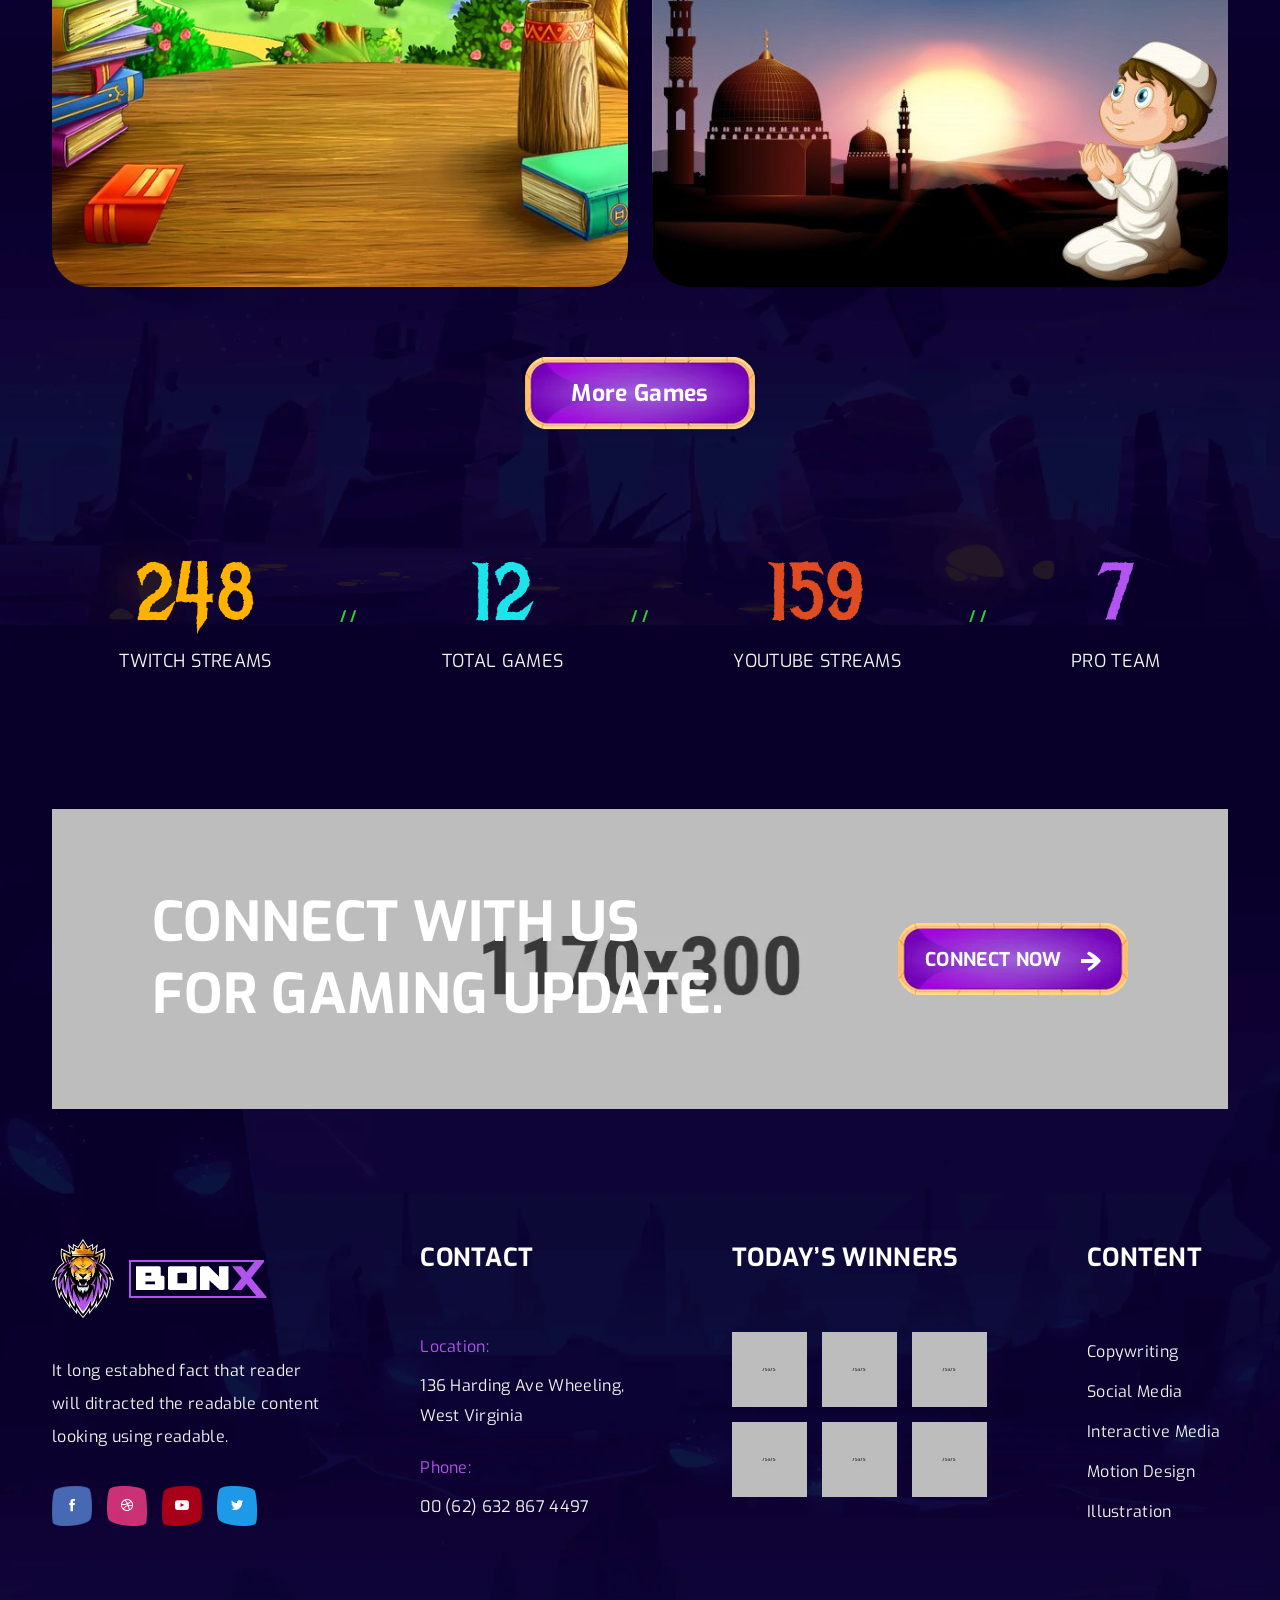
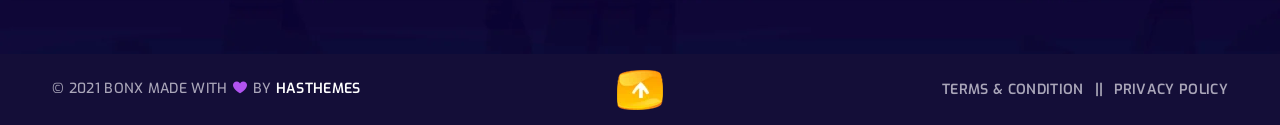
==== commit b8291895: "Quiz welcome , Timer and Question updates" ====
--- a/all-game.html
+++ b/all-game.html
@@ -313,7 +313,7 @@
                       alt=""
                   /></a>
                   <div class="gaming_details_btn">
-                    <a class="btn btn-link" href="quiz.html"
+                    <a class="btn btn-link" href="quiz-welcome.html"
                       >Play Now !
                       <img
                         width="20"
@@ -339,7 +339,7 @@
                       alt=""
                   /></a>
                   <div class="gaming_details_btn">
-                    <a class="btn btn-link" href="quiz.html"
+                    <a class="btn btn-link" href="quiz-welcome.html"
                       >Play Now !
                       <img
                         width="20"
@@ -365,7 +365,7 @@
                       alt=""
                   /></a>
                   <div class="gaming_details_btn">
-                    <a class="btn btn-link" href="quiz.html"
+                    <a class="btn btn-link" href="quiz-welcome.html"
                       >Play Now !
                       <img
                         width="20"
@@ -391,7 +391,7 @@
                       alt=""
                   /></a>
                   <div class="gaming_details_btn">
-                    <a class="btn btn-link" href="quiz.html"
+                    <a class="btn btn-link" href="quiz-welcome.html"
                       >Play Now !
                       <img
                         width="20"
@@ -417,7 +417,7 @@
                       alt=""
                   /></a>
                   <div class="gaming_details_btn">
-                    <a class="btn btn-link" href="quiz.html"
+                    <a class="btn btn-link" href="quiz-welcome.html"
                       >Play Now !
                       <img
                         width="20"
@@ -443,7 +443,7 @@
                       alt=""
                   /></a>
                   <div class="gaming_details_btn">
-                    <a class="btn btn-link" href="quiz.html"
+                    <a class="btn btn-link" href="quiz-welcome.html"
                       >Play Now !
                       <img
                         width="20"
--- a/assets/css/style.css
+++ b/assets/css/style.css
@@ -14,19 +14,22 @@
 */
 * {
   -webkit-box-sizing: border-box;
-          box-sizing: border-box;
+  box-sizing: border-box;
 }
 
 /*----------------------------------------*/
 /*  01. Theme default CSS
 /*----------------------------------------*/
 /*-- Common Style --*/
-*, *::after, *::before {
+*,
+*::after,
+*::before {
   -webkit-box-sizing: border-box;
-          box-sizing: border-box;
-}
-
-html, body {
+  box-sizing: border-box;
+}
+
+html,
+body {
   height: 100%;
 }
 
@@ -41,7 +44,12 @@
   letter-spacing: 0.02em;
 }
 
-h1, h2, h3, h4, h5, h6 {
+h1,
+h2,
+h3,
+h4,
+h5,
+h6 {
   font-weight: 400;
   margin-top: 0;
   font-family: "Exo", sans-serif;
@@ -93,14 +101,19 @@
   margin-bottom: 0;
 }
 
-a, button {
+a,
+button {
   color: inherit;
   line-height: inherit;
   text-decoration: none;
   cursor: pointer;
 }
 
-a, button, img, input, span {
+a,
+button,
+img,
+input,
+span {
   -webkit-transition: all 0.3s ease 0s;
   transition: all 0.3s ease 0s;
   display: inline-block;
@@ -112,7 +125,7 @@
 
 .btn:focus {
   -webkit-box-shadow: none;
-          box-shadow: none;
+  box-shadow: none;
 }
 
 *:focus {
@@ -129,7 +142,8 @@
   text-decoration: none;
 }
 
-button, input[type=submit] {
+button,
+input[type="submit"] {
   cursor: pointer;
 }
 
@@ -152,41 +166,41 @@
 @-webkit-keyframes animateUpDown {
   0% {
     -webkit-transform: translateY(0px);
-            transform: translateY(0px);
+    transform: translateY(0px);
   }
   50% {
     -webkit-transform: translateY(-30px);
-            transform: translateY(-30px);
+    transform: translateY(-30px);
   }
   100% {
     -webkit-transform: translateY(0px);
-            transform: translateY(0px);
+    transform: translateY(0px);
   }
 }
 
 @keyframes animateUpDown {
   0% {
     -webkit-transform: translateY(0px);
-            transform: translateY(0px);
+    transform: translateY(0px);
   }
   50% {
     -webkit-transform: translateY(-30px);
-            transform: translateY(-30px);
+    transform: translateY(-30px);
   }
   100% {
     -webkit-transform: translateY(0px);
-            transform: translateY(0px);
+    transform: translateY(0px);
   }
 }
 .banner_keyframes_animation {
   -webkit-animation-duration: 3s;
-          animation-duration: 3s;
+  animation-duration: 3s;
   -webkit-animation-timing-function: cubic-bezier(0.54, 0.085, 0.5, 0.92);
-          animation-timing-function: cubic-bezier(0.54, 0.085, 0.5, 0.92);
+  animation-timing-function: cubic-bezier(0.54, 0.085, 0.5, 0.92);
   -webkit-animation-name: animateUpDown;
-          animation-name: animateUpDown;
+  animation-name: animateUpDown;
   -webkit-animation-iteration-count: infinite;
-          animation-iteration-count: infinite;
+  animation-iteration-count: infinite;
   -webkit-transition: all 0.4s cubic-bezier(0.645, 0.045, 0.355, 1);
   transition: all 0.4s cubic-bezier(0.645, 0.045, 0.355, 1);
 }
@@ -208,7 +222,7 @@
 
 .object-fit-cover {
   -o-object-fit: cover;
-     object-fit: cover;
+  object-fit: cover;
 }
 
 .container {
@@ -233,7 +247,8 @@
   text-transform: uppercase;
 }
 
-.no-gutters > .col, .no-gutters > [class*=col-] {
+.no-gutters > .col,
+.no-gutters > [class*="col-"] {
   padding-right: 0;
   padding-left: 0;
   margin: 0;
@@ -333,12 +348,12 @@
 @-webkit-keyframes waveAnimate {
   0% {
     -webkit-transform: scale(0.8);
-            transform: scale(0.8);
+    transform: scale(0.8);
     opacity: 1;
   }
   100% {
     -webkit-transform: scale(1.2);
-            transform: scale(1.2);
+    transform: scale(1.2);
     opacity: 0.001;
   }
 }
@@ -346,12 +361,12 @@
 @keyframes waveAnimate {
   0% {
     -webkit-transform: scale(0.8);
-            transform: scale(0.8);
+    transform: scale(0.8);
     opacity: 1;
   }
   100% {
     -webkit-transform: scale(1.2);
-            transform: scale(1.2);
+    transform: scale(1.2);
     opacity: 0.001;
   }
 }
@@ -364,11 +379,11 @@
   display: -ms-flexbox;
   display: flex;
   -webkit-box-align: center;
-      -ms-flex-align: center;
-          align-items: center;
+  -ms-flex-align: center;
+  align-items: center;
   -webkit-box-pack: center;
-      -ms-flex-pack: center;
-          justify-content: center;
+  -ms-flex-pack: center;
+  justify-content: center;
   color: #fff !important;
   position: relative;
 }
@@ -385,7 +400,8 @@
     margin: 0 auto;
   }
 }
-.video_popup::before, .video_popup::after {
+.video_popup::before,
+.video_popup::after {
   position: absolute;
   content: "";
   top: 0;
@@ -394,23 +410,23 @@
   height: 100%;
   border-radius: 50%;
   -webkit-transform: translate(-50%, -50%);
-          transform: translate(-50%, -50%);
+  transform: translate(-50%, -50%);
   border: 2px solid #fff;
   -webkit-animation-name: waveAnimate;
-          animation-name: waveAnimate;
+  animation-name: waveAnimate;
   -webkit-animation-duration: 4s;
-          animation-duration: 4s;
+  animation-duration: 4s;
   -webkit-animation-iteration-count: infinite;
-          animation-iteration-count: infinite;
+  animation-iteration-count: infinite;
   z-index: -1;
 }
 .video_popup::before {
   -webkit-animation-delay: 0s;
-          animation-delay: 0s;
+  animation-delay: 0s;
 }
 .video_popup::after {
   -webkit-animation-delay: 0.5s;
-          animation-delay: 0.5s;
+  animation-delay: 0.5s;
 }
 
 @media only screen and (min-width: 768px) and (max-width: 991px) {
@@ -513,7 +529,7 @@
   z-index: 9;
   top: 50%;
   -webkit-transform: translatey(-50%);
-          transform: translatey(-50%);
+  transform: translatey(-50%);
   left: 0;
 }
 @media only screen and (max-width: 575px) {
@@ -562,22 +578,26 @@
 /*-- 
     - Input Placeholder
 -----------------------------------------*/
-input:-moz-placeholder, textarea:-moz-placeholder {
+input:-moz-placeholder,
+textarea:-moz-placeholder {
   opacity: 1;
   -ms-filter: "progid:DXImageTransform.Microsoft.Alpha(Opacity=100)";
 }
 
-input::-webkit-input-placeholder, textarea::-webkit-input-placeholder {
+input::-webkit-input-placeholder,
+textarea::-webkit-input-placeholder {
   opacity: 1;
   -ms-filter: "progid:DXImageTransform.Microsoft.Alpha(Opacity=100)";
 }
 
-input::-moz-placeholder, textarea::-moz-placeholder {
+input::-moz-placeholder,
+textarea::-moz-placeholder {
   opacity: 1;
   -ms-filter: "progid:DXImageTransform.Microsoft.Alpha(Opacity=100)";
 }
 
-input:-ms-input-placeholder, textarea:-ms-input-placeholder {
+input:-ms-input-placeholder,
+textarea:-ms-input-placeholder {
   opacity: 1;
   -ms-filter: "progid:DXImageTransform.Microsoft.Alpha(Opacity=100)";
 }
@@ -773,11 +793,15 @@
 
 .offcanvas_main_menu > li.menu-item-has-children.menu-open > span.menu-expand {
   -webkit-transform: rotate(180deg);
-          transform: rotate(180deg);
-}
-.offcanvas_main_menu > li ul li.menu-item-has-children.menu-open span.menu-expand {
+  transform: rotate(180deg);
+}
+.offcanvas_main_menu
+  > li
+  ul
+  li.menu-item-has-children.menu-open
+  span.menu-expand {
   -webkit-transform: rotate(180deg);
-          transform: rotate(180deg);
+  transform: rotate(180deg);
 }
 
 .offcanvas_main_menu li {
@@ -823,13 +847,13 @@
   transition: 0.7s;
   display: inline-block;
   -webkit-transform: scale(1) rotate(0deg);
-          transform: scale(1) rotate(0deg);
+  transform: scale(1) rotate(0deg);
   color: #000000;
 }
 .canvas_close a:hover {
   color: #ffb83c;
   -webkit-transform: scale(1.3) rotate(180deg);
-          transform: scale(1.3) rotate(180deg);
+  transform: scale(1.3) rotate(180deg);
 }
 .canvas_close a:hover {
   color: #b154f0;
@@ -875,7 +899,7 @@
   top: 0;
   background: rgba(20, 14, 56, 0.9);
   -webkit-box-shadow: 0 1px 3px rgba(0, 0, 0, 0.11);
-          box-shadow: 0 1px 3px rgba(0, 0, 0, 0.11);
+  box-shadow: 0 1px 3px rgba(0, 0, 0, 0.11);
   -webkit-animation-name: fadeInDown;
   animation-name: fadeInDown;
   -webkit-animation-duration: 900ms;
@@ -938,12 +962,12 @@
   .main_header {
     -webkit-box-orient: vertical;
     -webkit-box-direction: normal;
-        -ms-flex-direction: column;
-            flex-direction: column;
+    -ms-flex-direction: column;
+    flex-direction: column;
     position: relative;
     -webkit-box-align: start !important;
-        -ms-flex-align: start !important;
-            align-items: flex-start !important;
+    -ms-flex-align: start !important;
+    align-items: flex-start !important;
   }
 }
 
@@ -965,8 +989,8 @@
   .header_logo {
     width: 100%;
     -webkit-box-pack: center;
-        -ms-flex-pack: center;
-            justify-content: center;
+    -ms-flex-pack: center;
+    justify-content: center;
   }
 }
 
@@ -974,8 +998,8 @@
   .header_right_sidebar {
     width: 100%;
     -webkit-box-pack: center;
-        -ms-flex-pack: center;
-            justify-content: center;
+    -ms-flex-pack: center;
+    justify-content: center;
     margin-top: 23px;
   }
 }
@@ -1034,7 +1058,7 @@
   width: 94px;
   height: 44px;
   -webkit-transform: translateX(-50%) translateY(-50%);
-          transform: translateX(-50%) translateY(-50%);
+  transform: translateX(-50%) translateY(-50%);
   z-index: -1;
   opacity: 0;
   visibility: hidden;
@@ -1047,7 +1071,7 @@
   padding: 18px 20px;
   background: #ffffff;
   -webkit-box-shadow: 0 3px 11px 0 rgba(0, 0, 0, 0.1);
-          box-shadow: 0 3px 11px 0 rgba(0, 0, 0, 0.1);
+  box-shadow: 0 3px 11px 0 rgba(0, 0, 0, 0.1);
   left: 0;
   right: auto;
   visibility: hidden;
@@ -1079,20 +1103,20 @@
 @media only screen and (min-width: 768px) and (max-width: 991px) {
   .main_footer_inner {
     -ms-flex-wrap: wrap;
-        flex-wrap: wrap;
+    flex-wrap: wrap;
     -webkit-box-pack: center;
-        -ms-flex-pack: center;
-            justify-content: center;
+    -ms-flex-pack: center;
+    justify-content: center;
     margin-bottom: 21px;
   }
 }
 @media only screen and (max-width: 767px) {
   .main_footer_inner {
     -ms-flex-wrap: wrap;
-        flex-wrap: wrap;
+    flex-wrap: wrap;
     -webkit-box-pack: center;
-        -ms-flex-pack: center;
-            justify-content: center;
+    -ms-flex-pack: center;
+    justify-content: center;
     margin-bottom: 7px;
   }
 }
@@ -1233,8 +1257,8 @@
 @media only screen and (max-width: 575px) {
   .footer_social ul {
     -webkit-box-pack: center;
-        -ms-flex-pack: center;
-            justify-content: center;
+    -ms-flex-pack: center;
+    justify-content: center;
   }
 }
 .footer_social ul li {
@@ -1330,8 +1354,8 @@
 @media only screen and (max-width: 575px) {
   .footer_winners_list {
     -webkit-box-pack: center;
-        -ms-flex-pack: center;
-            justify-content: center;
+    -ms-flex-pack: center;
+    justify-content: center;
   }
 }
 
@@ -1363,8 +1387,8 @@
   .footer_bottom {
     -webkit-box-orient: vertical;
     -webkit-box-direction: reverse;
-        -ms-flex-direction: column-reverse;
-            flex-direction: column-reverse;
+    -ms-flex-direction: column-reverse;
+    flex-direction: column-reverse;
   }
 }
 
@@ -1404,8 +1428,8 @@
 @media only screen and (max-width: 767px) {
   .footer_bottom_link_menu ul {
     -webkit-box-pack: center;
-        -ms-flex-pack: center;
-            justify-content: center;
+    -ms-flex-pack: center;
+    justify-content: center;
   }
 }
 .footer_bottom_link_menu ul li {
@@ -1426,7 +1450,7 @@
   right: 0;
   top: 50%;
   -webkit-transform: translatey(-50%);
-          transform: translatey(-50%);
+  transform: translatey(-50%);
 }
 .footer_bottom_link_menu ul li a {
   text-transform: uppercase;
@@ -1445,16 +1469,16 @@
   .footer_bottom_inner {
     -webkit-box-orient: vertical;
     -webkit-box-direction: normal;
-        -ms-flex-direction: column;
-            flex-direction: column;
+    -ms-flex-direction: column;
+    flex-direction: column;
   }
 }
 @media only screen and (max-width: 767px) {
   .footer_bottom_inner {
     -webkit-box-orient: vertical;
     -webkit-box-direction: normal;
-        -ms-flex-direction: column;
-            flex-direction: column;
+    -ms-flex-direction: column;
+    flex-direction: column;
     text-align: center;
   }
 }
@@ -1464,7 +1488,7 @@
   left: 50%;
   bottom: -5px;
   -webkit-transform: translatex(-50%);
-          transform: translatex(-50%);
+  transform: translatex(-50%);
 }
 @media only screen and (max-width: 767px) {
   .scroll__top_icon {
@@ -1472,7 +1496,7 @@
     left: inherit;
     bottom: inherit;
     -webkit-transform: inherit;
-            transform: inherit;
+    transform: inherit;
     margin-top: 13px;
   }
 }
@@ -1898,7 +1922,7 @@
   .gaming_video_thumb > img {
     height: 251px;
     -o-object-fit: cover;
-       object-fit: cover;
+    object-fit: cover;
   }
 }
 
@@ -1907,7 +1931,7 @@
   top: 50%;
   left: 50%;
   -webkit-transform: translateX(-50%) translateY(-50%);
-          transform: translateX(-50%) translateY(-50%);
+  transform: translateX(-50%) translateY(-50%);
 }
 @media only screen and (min-width: 768px) and (max-width: 991px) {
   .gaming_video_paly_icon img {
@@ -1925,15 +1949,15 @@
   bottom: 0;
   left: 50%;
   -webkit-transform: translateX(-50%);
-          transform: translateX(-50%);
+  transform: translateX(-50%);
   background: url(../img/others/text-mini-shape.webp);
   height: 86px;
   display: -webkit-box;
   display: -ms-flexbox;
   display: flex;
   -webkit-box-align: center;
-      -ms-flex-align: center;
-          align-items: center;
+  -ms-flex-align: center;
+  align-items: center;
   padding: 0 86px;
 }
 @media only screen and (min-width: 992px) and (max-width: 1199px) {
@@ -1948,8 +1972,8 @@
     padding: 0 60px;
     width: 480px;
     -webkit-box-pack: center;
-        -ms-flex-pack: center;
-            justify-content: center;
+    -ms-flex-pack: center;
+    justify-content: center;
   }
 }
 @media only screen and (max-width: 767px) {
@@ -1959,8 +1983,8 @@
     width: 330px;
     background-size: cover;
     -webkit-box-pack: center;
-        -ms-flex-pack: center;
-            justify-content: center;
+    -ms-flex-pack: center;
+    justify-content: center;
   }
 }
 @media only screen and (max-width: 575px) {
@@ -2071,8 +2095,8 @@
     padding: 25px;
     -webkit-box-orient: vertical;
     -webkit-box-direction: normal;
-        -ms-flex-direction: column;
-            flex-direction: column;
+    -ms-flex-direction: column;
+    flex-direction: column;
     text-align: center;
   }
 }
@@ -2152,8 +2176,8 @@
   .upcoming_gaming_thumb {
     width: 100%;
     -webkit-box-pack: center;
-        -ms-flex-pack: center;
-            justify-content: center;
+    -ms-flex-pack: center;
+    justify-content: center;
   }
 }
 
@@ -2265,7 +2289,7 @@
 @media only screen and (max-width: 767px) {
   .counterup_inner {
     -ms-flex-wrap: wrap;
-        flex-wrap: wrap;
+    flex-wrap: wrap;
   }
 }
 
@@ -2325,7 +2349,7 @@
   top: 50%;
   font-size: 14px;
   -webkit-transform: translatey(-50%);
-          transform: translatey(-50%);
+  transform: translatey(-50%);
   color: #33cb33;
   font-weight: bold;
 }
@@ -2453,7 +2477,7 @@
   top: 50%;
   left: 50%;
   -webkit-transform: translatex(-50%) translatey(-50%);
-          transform: translatex(-50%) translatey(-50%);
+  transform: translatex(-50%) translatey(-50%);
   opacity: 0;
   visibility: hidden;
   -webkit-transition: 0.3s;
@@ -2502,11 +2526,11 @@
     padding: 0 30px;
     -webkit-box-orient: vertical;
     -webkit-box-direction: normal;
-        -ms-flex-direction: column;
-            flex-direction: column;
+    -ms-flex-direction: column;
+    flex-direction: column;
     -webkit-box-pack: center !important;
-        -ms-flex-pack: center !important;
-            justify-content: center !important;
+    -ms-flex-pack: center !important;
+    justify-content: center !important;
     text-align: center;
   }
 }
@@ -2602,11 +2626,11 @@
   .gaming_header_inner {
     -webkit-box-orient: vertical;
     -webkit-box-direction: normal;
-        -ms-flex-direction: column;
-            flex-direction: column;
+    -ms-flex-direction: column;
+    flex-direction: column;
     -webkit-box-align: center;
-        -ms-flex-align: center;
-            align-items: center;
+    -ms-flex-align: center;
+    align-items: center;
   }
 }
 
@@ -2614,11 +2638,11 @@
   .gaming_form_left {
     -webkit-box-orient: vertical;
     -webkit-box-direction: normal;
-        -ms-flex-direction: column;
-            flex-direction: column;
+    -ms-flex-direction: column;
+    flex-direction: column;
     -webkit-box-align: center;
-        -ms-flex-align: center;
-            align-items: center;
+    -ms-flex-align: center;
+    align-items: center;
     margin-bottom: 25px;
   }
 }
@@ -2802,7 +2826,7 @@
   padding: 0;
   background: inherit;
   -webkit-transform: translatey(-50%);
-          transform: translatey(-50%);
+  transform: translatey(-50%);
 }
 .gaming_form_search button:hover {
   color: #b154f0;
@@ -2995,7 +3019,7 @@
   bottom: -112px;
   left: 46%;
   -webkit-transform: translatex(-50%);
-          transform: translatex(-50%);
+  transform: translatex(-50%);
 }
 @media only screen and (min-width: 768px) and (max-width: 991px) {
   .testimonial_inner.slick_navigation > button {
@@ -3093,8 +3117,8 @@
     padding: 60px 30px 55px;
     -webkit-box-orient: vertical;
     -webkit-box-direction: normal;
-        -ms-flex-direction: column;
-            flex-direction: column;
+    -ms-flex-direction: column;
+    flex-direction: column;
     text-align: center;
   }
 }
@@ -3176,8 +3200,8 @@
   display: -ms-flexbox;
   display: flex;
   -webkit-box-align: center;
-      -ms-flex-align: center;
-          align-items: center;
+  -ms-flex-align: center;
+  align-items: center;
 }
 @media only screen and (min-width: 992px) and (max-width: 1199px) {
   .breadcrumbs_bg {
@@ -3364,7 +3388,7 @@
   left: 0;
   top: 50%;
   -webkit-transform: translatey(-50%);
-          transform: translatey(-50%);
+  transform: translatey(-50%);
 }
 @media only screen and (min-width: 768px) and (max-width: 991px) {
   .about_title h5::before {
@@ -3544,11 +3568,11 @@
   display: flex;
   -webkit-box-orient: vertical;
   -webkit-box-direction: normal;
-      -ms-flex-direction: column;
-          flex-direction: column;
+  -ms-flex-direction: column;
+  flex-direction: column;
   -webkit-box-pack: center;
-      -ms-flex-pack: center;
-          justify-content: center;
+  -ms-flex-pack: center;
+  justify-content: center;
   -webkit-transition: 0.3s;
   transition: 0.3s;
 }
@@ -3681,8 +3705,8 @@
   .single_blog {
     -webkit-box-orient: vertical;
     -webkit-box-direction: normal;
-        -ms-flex-direction: column;
-            flex-direction: column;
+    -ms-flex-direction: column;
+    flex-direction: column;
     margin-bottom: 32px;
   }
 }
@@ -3787,7 +3811,7 @@
   left: 0;
   top: 50%;
   -webkit-transform: translatey(-50%);
-          transform: translatey(-50%);
+  transform: translatey(-50%);
 }
 
 .blog_date {
@@ -3876,7 +3900,7 @@
   right: 0;
   text-align: center;
   -webkit-transform: translatey(-50%);
-          transform: translatey(-50%);
+  transform: translatey(-50%);
 }
 
 .widget_tags ul li {
@@ -3909,8 +3933,8 @@
 @media only screen and (max-width: 575px) {
   .pagination_pages {
     -webkit-box-pack: center;
-        -ms-flex-pack: center;
-            justify-content: center;
+    -ms-flex-pack: center;
+    justify-content: center;
   }
 }
 .pagination_pages ul {
@@ -3921,8 +3945,8 @@
 @media only screen and (max-width: 575px) {
   .pagination_pages ul {
     -webkit-box-pack: center;
-        -ms-flex-pack: center;
-            justify-content: center;
+    -ms-flex-pack: center;
+    justify-content: center;
   }
 }
 .pagination_pages ul li {
@@ -4023,32 +4047,32 @@
   .blog_reverse .row {
     -webkit-box-orient: vertical;
     -webkit-box-direction: reverse;
-        -ms-flex-direction: column-reverse;
-            flex-direction: column-reverse;
+    -ms-flex-direction: column-reverse;
+    flex-direction: column-reverse;
   }
 }
 @media only screen and (max-width: 767px) {
   .blog_reverse .row {
     -webkit-box-orient: vertical;
     -webkit-box-direction: reverse;
-        -ms-flex-direction: column-reverse;
-            flex-direction: column-reverse;
+    -ms-flex-direction: column-reverse;
+    flex-direction: column-reverse;
   }
 }
 @media only screen and (min-width: 768px) and (max-width: 991px) {
   .blog_reverse .blog_page_inner .row {
     -webkit-box-orient: horizontal;
     -webkit-box-direction: normal;
-        -ms-flex-direction: row;
-            flex-direction: row;
+    -ms-flex-direction: row;
+    flex-direction: row;
   }
 }
 @media only screen and (max-width: 767px) {
   .blog_reverse .blog_page_inner .row {
     -webkit-box-orient: horizontal;
     -webkit-box-direction: normal;
-        -ms-flex-direction: row;
-            flex-direction: row;
+    -ms-flex-direction: row;
+    flex-direction: row;
   }
 }
 
@@ -4162,8 +4186,8 @@
   .blog__meta_date ul {
     -webkit-box-orient: vertical;
     -webkit-box-direction: normal;
-        -ms-flex-direction: column;
-            flex-direction: column;
+    -ms-flex-direction: column;
+    flex-direction: column;
   }
 }
 .blog__meta_date ul li {
@@ -4204,7 +4228,7 @@
   right: 0;
   top: 50%;
   -webkit-transform: translatey(-50%);
-          transform: translatey(-50%);
+  transform: translatey(-50%);
 }
 @media only screen and (max-width: 575px) {
   .blog__meta_date ul li::before {
@@ -4465,8 +4489,8 @@
   .post__social {
     -webkit-box-orient: vertical;
     -webkit-box-direction: normal;
-        -ms-flex-direction: column;
-            flex-direction: column;
+    -ms-flex-direction: column;
+    flex-direction: column;
   }
 }
 .post__social h3 {
@@ -4484,8 +4508,8 @@
 @media only screen and (max-width: 767px) {
   .post__social ul {
     -webkit-box-pack: center;
-        -ms-flex-pack: center;
-            justify-content: center;
+    -ms-flex-pack: center;
+    justify-content: center;
   }
 }
 .post__social ul li {
@@ -4752,8 +4776,8 @@
   .comment_list {
     -webkit-box-orient: vertical;
     -webkit-box-direction: normal;
-        -ms-flex-direction: column;
-            flex-direction: column;
+    -ms-flex-direction: column;
+    flex-direction: column;
   }
 }
 .comment_list:last-child {
@@ -4774,8 +4798,8 @@
   .comment_list .comment_meta {
     -webkit-box-orient: vertical;
     -webkit-box-direction: normal;
-        -ms-flex-direction: column;
-            flex-direction: column;
+    -ms-flex-direction: column;
+    flex-direction: column;
   }
 }
 .comment_list .comment_content {
@@ -4796,8 +4820,8 @@
   .comment_list .comment_content {
     -webkit-box-orient: vertical;
     -webkit-box-direction: normal;
-        -ms-flex-direction: column;
-            flex-direction: column;
+    -ms-flex-direction: column;
+    flex-direction: column;
     width: 100%;
     margin-top: 20px;
     text-align: center;
@@ -5435,7 +5459,7 @@
   .match_gaming_video > img {
     height: 200px;
     -o-object-fit: cover;
-       object-fit: cover;
+    object-fit: cover;
     width: 100%;
   }
 }
@@ -5449,8 +5473,8 @@
   .match_details_counterup {
     -webkit-box-orient: vertical;
     -webkit-box-direction: normal;
-        -ms-flex-direction: column;
-            flex-direction: column;
+    -ms-flex-direction: column;
+    flex-direction: column;
     margin-bottom: 54px;
   }
 }
@@ -5458,16 +5482,16 @@
 @media only screen and (max-width: 767px) {
   .match_counterup_inner {
     -webkit-box-pack: center;
-        -ms-flex-pack: center;
-            justify-content: center;
+    -ms-flex-pack: center;
+    justify-content: center;
   }
 }
 @media only screen and (max-width: 575px) {
   .match_counterup_inner {
     -webkit-box-orient: vertical;
     -webkit-box-direction: normal;
-        -ms-flex-direction: column;
-            flex-direction: column;
+    -ms-flex-direction: column;
+    flex-direction: column;
   }
 }
 
@@ -5528,7 +5552,7 @@
   right: 0;
   top: -11px;
   -webkit-transform: rotate(16deg);
-          transform: rotate(16deg);
+  transform: rotate(16deg);
 }
 @media only screen and (min-width: 768px) and (max-width: 991px) {
   .match_counterup_list::before {
@@ -5913,7 +5937,7 @@
   bottom: -104px;
   top: auto;
   -webkit-transform: inherit;
-          transform: inherit;
+  transform: inherit;
 }
 @media only screen and (max-width: 767px) {
   .game_details_thumb_inner > button {
@@ -6183,7 +6207,7 @@
 @media only screen and (max-width: 767px) {
   .gam_additional_inner {
     -ms-flex-wrap: wrap;
-        flex-wrap: wrap;
+    flex-wrap: wrap;
   }
 }
 
@@ -6282,8 +6306,8 @@
   .game__review {
     -webkit-box-orient: vertical;
     -webkit-box-direction: normal;
-        -ms-flex-direction: column;
-            flex-direction: column;
+    -ms-flex-direction: column;
+    flex-direction: column;
   }
 }
 .game__review ul li:last-child a {
@@ -6336,8 +6360,8 @@
     padding: 25px 30px;
     -webkit-box-orient: vertical;
     -webkit-box-direction: normal;
-        -ms-flex-direction: column;
-            flex-direction: column;
+    -ms-flex-direction: column;
+    flex-direction: column;
   }
 }
 @media only screen and (max-width: 575px) {
@@ -6488,7 +6512,7 @@
 }
 .faq_question_list .accordion-button:focus {
   -webkit-box-shadow: inherit;
-          box-shadow: inherit;
+  box-shadow: inherit;
 }
 .faq_question_list .accordion-button::after {
   background-image: none;
@@ -6497,7 +6521,7 @@
   font-family: IcoFont !important;
   height: auto;
   -webkit-transform: none !important;
-          transform: none !important;
+  transform: none !important;
   width: auto;
   transition: all 0.4s ease-out;
   -webkit-transition: all 0.4s ease-out;
@@ -6622,13 +6646,13 @@
   top: 50%;
   left: 50%;
   -webkit-transform: translate(-50%, -50%) scale(0.97);
-          transform: translate(-50%, -50%) scale(0.97);
+  transform: translate(-50%, -50%) scale(0.97);
   display: -webkit-box;
   display: -ms-flexbox;
   display: flex;
   -webkit-box-pack: center;
-      -ms-flex-pack: center;
-          justify-content: center;
+  -ms-flex-pack: center;
+  justify-content: center;
   background: rgba(0, 0, 0, 0.7);
   border: 6px solid rgba(255, 255, 255, 0.4);
   border-radius: 38px;
@@ -6651,28 +6675,29 @@
   visibility: hidden;
   opacity: 0;
   -webkit-transform: translateY(40px);
-          transform: translateY(40px);
+  transform: translateY(40px);
 }
 .player_list_single_item .social-link a:nth-child(1) {
   -webkit-transition-delay: 0.1s;
-          transition-delay: 0.1s;
+  transition-delay: 0.1s;
 }
 .player_list_single_item .social-link a:nth-child(2) {
   -webkit-transition-delay: 0.2s;
-          transition-delay: 0.2s;
+  transition-delay: 0.2s;
 }
 .player_list_single_item .social-link a:nth-child(3) {
   -webkit-transition-delay: 0.3s;
-          transition-delay: 0.3s;
+  transition-delay: 0.3s;
 }
 .player_list_single_item .social-link a:nth-child(4) {
   -webkit-transition-delay: 0.4s;
-          transition-delay: 0.4s;
+  transition-delay: 0.4s;
 }
 .player_list_single_item .social-link a:last-child {
   margin-right: 0;
 }
-.player_list_single_item .social-link a::before, .player_list_single_item .social-link a::after {
+.player_list_single_item .social-link a::before,
+.player_list_single_item .social-link a::after {
   position: absolute;
   content: "";
   width: 48px;
@@ -6680,7 +6705,7 @@
   top: 50%;
   left: 50%;
   -webkit-transform: translate(-50%, -50%);
-          transform: translate(-50%, -50%);
+  transform: translate(-50%, -50%);
   opacity: 1;
   z-index: -1;
   -webkit-transition: all 0.3s ease;
@@ -6730,7 +6755,7 @@
   width: 100%;
   height: 126px;
   -o-object-fit: fill;
-     object-fit: fill;
+  object-fit: fill;
   position: absolute;
   top: 0;
   left: 0;
@@ -6745,13 +6770,13 @@
   visibility: visible;
   opacity: 1;
   -webkit-transform: translate(-50%, -50%) scale(1);
-          transform: translate(-50%, -50%) scale(1);
+  transform: translate(-50%, -50%) scale(1);
 }
 .player_list_single_item:hover .social-link a {
   visibility: visible;
   opacity: 1;
   -webkit-transform: translateY(0);
-          transform: translateY(0);
+  transform: translateY(0);
 }
 .player_list_single_item:hover .content-shape-img img:nth-child(1) {
   opacity: 0;
@@ -6766,8 +6791,8 @@
   display: flex;
   -webkit-box-orient: horizontal;
   -webkit-box-direction: normal;
-      -ms-flex-direction: row;
-          flex-direction: row;
+  -ms-flex-direction: row;
+  flex-direction: row;
   background: #09002a;
   padding: 70px;
   border-radius: 50px;
@@ -6783,8 +6808,8 @@
   .single-player-details {
     -webkit-box-orient: vertical;
     -webkit-box-direction: normal;
-        -ms-flex-direction: column;
-            flex-direction: column;
+    -ms-flex-direction: column;
+    flex-direction: column;
     padding: 70px;
   }
 }
@@ -6792,8 +6817,8 @@
   .single-player-details {
     -webkit-box-orient: vertical;
     -webkit-box-direction: normal;
-        -ms-flex-direction: column;
-            flex-direction: column;
+    -ms-flex-direction: column;
+    flex-direction: column;
     padding: 30px;
   }
 }
@@ -6801,7 +6826,8 @@
   width: 40%;
   margin-right: 70px;
 }
-@media only screen and (min-width: 768px) and (max-width: 991px), only screen and (max-width: 767px) {
+@media only screen and (min-width: 768px) and (max-width: 991px),
+  only screen and (max-width: 767px) {
   .single-player-details .side__left {
     width: 100%;
     margin-right: 0;
@@ -6814,8 +6840,8 @@
   display: -ms-flexbox;
   display: flex;
   -webkit-box-pack: center;
-      -ms-flex-pack: center;
-          justify-content: center;
+  -ms-flex-pack: center;
+  justify-content: center;
 }
 .single-player-details .side__left .social-link a {
   margin-right: 15px;
@@ -6825,11 +6851,11 @@
   display: -ms-flexbox;
   display: flex;
   -webkit-box-align: center;
-      -ms-flex-align: center;
-          align-items: center;
+  -ms-flex-align: center;
+  align-items: center;
   -webkit-box-pack: center;
-      -ms-flex-pack: center;
-          justify-content: center;
+  -ms-flex-pack: center;
+  justify-content: center;
   border: 2px solid #fff;
   border-radius: 50%;
   color: #ffffff;
@@ -6858,7 +6884,8 @@
 .single-player-details .side__right {
   width: calc(60% - 70px);
 }
-@media only screen and (min-width: 768px) and (max-width: 991px), only screen and (max-width: 767px) {
+@media only screen and (min-width: 768px) and (max-width: 991px),
+  only screen and (max-width: 767px) {
   .single-player-details .side__right {
     margin-top: 30px;
     width: 100%;
@@ -6875,7 +6902,8 @@
 .single-player-details .content {
   margin-top: 0;
 }
-@media only screen and (min-width: 768px) and (max-width: 991px), only screen and (max-width: 767px) {
+@media only screen and (min-width: 768px) and (max-width: 991px),
+  only screen and (max-width: 767px) {
   .single-player-details .content {
     margin-top: 30px;
   }
@@ -6889,7 +6917,8 @@
   position: relative;
   padding-left: 96px;
 }
-@media only screen and (min-width: 768px) and (max-width: 991px), only screen and (max-width: 767px) {
+@media only screen and (min-width: 768px) and (max-width: 991px),
+  only screen and (max-width: 767px) {
   .single-player-details .content .title-tag {
     margin-bottom: 20px;
   }
@@ -6903,7 +6932,7 @@
   top: 50%;
   left: 0;
   -webkit-transform: translateY(-50%);
-          transform: translateY(-50%);
+  transform: translateY(-50%);
 }
 .single-player-details .content .title {
   font-size: 54px;
@@ -6912,7 +6941,9 @@
   margin-bottom: 20px;
   text-transform: uppercase;
 }
-@media only screen and (min-width: 992px) and (max-width: 1199px), only screen and (min-width: 768px) and (max-width: 991px), only screen and (max-width: 767px) {
+@media only screen and (min-width: 992px) and (max-width: 1199px),
+  only screen and (min-width: 768px) and (max-width: 991px),
+  only screen and (max-width: 767px) {
   .single-player-details .content .title {
     font-size: 45px;
   }
@@ -6968,8 +6999,495 @@
   width: 100%;
   height: 126px;
   -o-object-fit: fill;
-     object-fit: fill;
+  object-fit: fill;
   position: absolute;
   top: 0;
   left: 0;
-}+}
+/*----------------------------------------*/
+/*  10. Quiz Welcome Page CSS
+/*----------------------------------------*/
+
+.welcome-box {
+  background: #243a6e;
+  margin: 20px 0;
+  padding: 10px;
+  width: 100%;
+  min-height: 200px;
+  border: 2px #ccc solid;
+}
+
+.box-container {
+  align-items: center;
+  display: flex;
+  flex-direction: row;
+  justify-content: space-between;
+  padding: 35px 15px;
+  width: 100%;
+}
+@media only screen and (min-device-width: 320px) and (max-device-width: 480px) and (-webkit-min-device-pixel-ratio: 2) and (orientation: portrait) {
+  .flip-box-back {
+    display: none;
+  }
+}
+
+.box-item {
+  position: relative;
+  -webkit-backface-visibility: hidden;
+  width: 200px;
+  margin-bottom: 35px;
+  max-width: 100%;
+}
+
+.flip-box {
+  -ms-transform-style: preserve-3d;
+  transform-style: preserve-3d;
+  -webkit-transform-style: preserve-3d;
+  perspective: 1000px;
+  -webkit-perspective: 1000px;
+}
+
+.flip-box-front,
+.flip-box-back {
+  background-size: cover;
+  background-position: center;
+  border-radius: 8px;
+  min-height: 200px;
+  -ms-transition: transform 0.7s cubic-bezier(0.4, 0.2, 0.2, 1);
+  transition: transform 0.7s cubic-bezier(0.4, 0.2, 0.2, 1);
+  -webkit-transition: transform 0.7s cubic-bezier(0.4, 0.2, 0.2, 1);
+  -webkit-backface-visibility: hidden;
+  backface-visibility: hidden;
+  margin-left: 10px;
+}
+
+.flip-box-front {
+  -ms-transform: rotateY(0deg);
+  -webkit-transform: rotateY(0deg);
+  transform: rotateY(0deg);
+  -webkit-transform-style: preserve-3d;
+  -ms-transform-style: preserve-3d;
+  transform-style: preserve-3d;
+}
+
+.flip-box:hover .flip-box-front {
+  -ms-transform: rotateY(-180deg);
+  -webkit-transform: rotateY(-180deg);
+  transform: rotateY(-180deg);
+  -webkit-transform-style: preserve-3d;
+  -ms-transform-style: preserve-3d;
+  transform-style: preserve-3d;
+}
+
+.flip-box-back {
+  position: absolute;
+  top: 0;
+  left: 0;
+  width: 100%;
+
+  -ms-transform: rotateY(180deg);
+  -webkit-transform: rotateY(180deg);
+  transform: rotateY(180deg);
+  -webkit-transform-style: preserve-3d;
+  -ms-transform-style: preserve-3d;
+  transform-style: preserve-3d;
+}
+
+.flip-box:hover .flip-box-back {
+  -ms-transform: rotateY(0deg);
+  -webkit-transform: rotateY(0deg);
+  transform: rotateY(0deg);
+  -webkit-transform-style: preserve-3d;
+  -ms-transform-style: preserve-3d;
+  transform-style: preserve-3d;
+}
+
+.flip-box .inner {
+  position: absolute;
+  left: 0;
+  width: 100%;
+  padding: 5px;
+  outline: 1px solid transparent;
+  -webkit-perspective: inherit;
+  perspective: inherit;
+  z-index: 2;
+
+  transform: translateY(-50%) translateZ(60px) scale(0.94);
+  -webkit-transform: translateY(-50%) translateZ(60px) scale(0.94);
+  -ms-transform: translateY(-50%) translateZ(60px) scale(0.94);
+  top: 50%;
+}
+
+.flip-box-header {
+  font-size: 54px;
+}
+
+.flip-box-img {
+  margin-top: 25px;
+}
+
+.flip-box-button {
+  background-color: transparent;
+  border: 2px solid #fff;
+  border-radius: 2px;
+  color: #fff;
+  cursor: pointer;
+  font-size: 20px;
+  font-weight: bold;
+  margin-top: 25px;
+  padding: 15px 20px;
+  text-transform: uppercase;
+}
+.label-important {
+  background: #b154f0;
+  border-radius: 5px;
+  padding: 0 12px;
+  margin: 5px;
+}
+
+/* quiz list  */
+
+ol {
+  counter-reset: li;
+
+  /* font: 15px "trebuchet MS", "lucida sans"; */
+  padding: 0;
+  margin-bottom: 4em;
+  /* text-shadow: 0 1px 0 rgba(255, 255, 255, 0.5); */
+}
+
+ol {
+  display: block;
+  -webkit-margin-before: 1em;
+  -webkit-margin-after: 1em;
+  -webkit-margin-start: 0px;
+  -webkit-margin-end: 0px;
+  -webkit-padding-start: 40px;
+}
+
+li {
+  display: list-item;
+  text-align: -webkit-match-parent;
+}
+
+.animated_list a {
+  position: relative;
+  display: block;
+  padding: 0.4em 0.4em 0.4em 0.8em;
+  margin: 0.5em 0 0.5em 2.5em;
+  background: #ddd !important ;
+  color: #444 !important;
+  text-decoration: none;
+  -webkit-transition: all 0.3s ease-out;
+  -moz-transition: all 0.3s ease-out;
+  -ms-transition: all 0.3s ease-out;
+  -o-transition: all 0.3s ease-out;
+  transition: all 0.3s ease-out;
+}
+
+.animated_list a:before {
+  content: counter(li);
+  counter-increment: li;
+  position: absolute;
+  left: -2.5em;
+  top: 50%;
+  margin-top: -1em;
+  background: #fa8072 !important;
+  height: 2em;
+  width: 2em;
+  line-height: 2em;
+  text-align: center;
+  font-weight: bold;
+}
+
+.animated_list a:after {
+  position: absolute;
+  content: "";
+  border: 0.5em solid transparent;
+  left: -1em;
+  top: 50%;
+  margin-top: -0.5em;
+  -webkit-transition: all 0.3s ease-out;
+  -moz-transition: all 0.3s ease-out;
+  -ms-transition: all 0.3s ease-out;
+  -o-transition: all 0.3s ease-out;
+  transition: all 0.3s ease-out;
+}
+
+.animated_list a:hover {
+  background: #eee;
+}
+
+.animated_list a:hover:after {
+  left: -0.5em;
+  border-left-color: #fa8072;
+}
+.play_header {
+  font-family: Metal Mania;
+  text-shadow: 1px 1px 0px #b154f0;
+}
+
+/* QUIZ Question page  */
+
+/* animated arrow */
+
+@-webkit-keyframes uparrow {
+  0% {
+    -webkit-transform: translateY(0);
+    opacity: 0.4;
+  }
+  100% {
+    -webkit-transform: translateY(-0.4em);
+    opacity: 0.9;
+  }
+}
+@-webkit-keyframes downarrow {
+  0% {
+    -webkit-transform: translateY(0);
+    opacity: 0.4;
+  }
+  100% {
+    -webkit-transform: translateY(0.4em);
+    opacity: 0.9;
+  }
+}
+
+.arrow-container {
+  top: 0;
+  bottom: 0;
+  left: 0;
+  right: 0;
+  position: absolute;
+}
+.arrow {
+  border-color: transparent;
+  border-style: solid;
+  border-width: 0 2em;
+  display: block;
+  height: 0;
+  margin: 10em auto;
+  opacity: 0.4;
+  text-indent: -9999px;
+  transform-origin: 50% 50%;
+  width: 0;
+}
+.up {
+  -webkit-animation: uparrow 0.6s infinite alternate ease-in-out;
+  border-bottom: 2em solid #00b6f1;
+}
+.down {
+  -webkit-animation: downarrow 0.6s infinite alternate ease-in-out;
+  border-top: 2em solid #b154f0;
+}
+.countdown {
+  position: relative;
+  margin: auto;
+  height: 15rem;
+  width: 15rem;
+  display: flex;
+  align-items: center;
+  justify-content: center;
+  text-align: center;
+}
+.countdown__number {
+  position: relative;
+  color: white;
+  display: inline-block;
+  font-size: 10rem;
+  line-height: 20px;
+}
+.countdown__timer {
+  position: absolute;
+  top: 0;
+  right: 0;
+  width: 100%;
+  height: 100%;
+  overflow: visible;
+  transform: rotateY(-180deg) rotateZ(-90deg);
+}
+.countdown__circle {
+  stroke-dasharray: 1256.129px;
+  stroke-dashoffset: 0;
+  stroke-width: 30px;
+  stroke-linecap: round;
+  stroke: red;
+  fill: #b154f0;
+  -webkit-animation: countdown 60s linear infinite forwards;
+  animation: countdown 60s linear infinite forwards;
+}
+
+@-webkit-keyframes countdown {
+  0% {
+    stroke: green;
+    stroke-dashoffset: 0px;
+  }
+  33% {
+    stroke: yellow;
+  }
+  66% {
+    stroke: red;
+  }
+  90% {
+    stroke: #1e90ff;
+  }
+  100% {
+    stroke: #1e90ff;
+    stroke-dashoffset: 1256.129px;
+  }
+}
+
+@keyframes countdown {
+  0% {
+    stroke: green;
+    stroke-dashoffset: 0px;
+  }
+  33% {
+    stroke: yellow;
+  }
+  66% {
+    stroke: red;
+  }
+  90% {
+    stroke: #1e90ff;
+  }
+  100% {
+    stroke: #1e90ff;
+    stroke-dashoffset: 1256.129px;
+  }
+}
+@-webkit-keyframes countdown_ {
+  0% {
+    stroke: green;
+    stroke-dashoffset: 0px;
+  }
+  33% {
+    stroke: yellow;
+  }
+  66% {
+    stroke: red;
+  }
+  90% {
+    stroke: #1e90ff;
+  }
+  100% {
+    stroke: #1e90ff;
+    stroke-dashoffset: 1256.129px;
+  }
+}
+@keyframes countdown_ {
+  0% {
+    stroke: green;
+    stroke-dashoffset: 0px;
+  }
+  33% {
+    stroke: yellow;
+  }
+  66% {
+    stroke: red;
+  }
+  90% {
+    stroke: #1e90ff;
+  }
+  100% {
+    stroke: #1e90ff;
+    stroke-dashoffset: 1256.129px;
+  }
+}
+@-webkit-keyframes numberScaling {
+  0% {
+    transform: scale(0.7);
+  }
+  80% {
+    transform: scale(1.1);
+  }
+  82.5% {
+    transform: scale(1.4);
+  }
+  85% {
+    transform: scale(1.1);
+  }
+  87.5% {
+    transform: scale(1.4);
+  }
+  90% {
+    transform: scale(1.1);
+  }
+  92.5% {
+    transform: scale(1.4);
+  }
+  95% {
+    transform: scale(1.1);
+  }
+  97.5% {
+    transform: scale(1.5);
+  }
+  100% {
+    transform: scale(1.5);
+  }
+}
+@keyframes numberScaling {
+  0% {
+    transform: scale(0.7);
+  }
+  80% {
+    transform: scale(1.1);
+  }
+  82.5% {
+    transform: scale(1.4);
+  }
+  85% {
+    transform: scale(1.1);
+  }
+  87.5% {
+    transform: scale(1.4);
+  }
+  90% {
+    transform: scale(1.1);
+  }
+  92.5% {
+    transform: scale(1.4);
+  }
+  95% {
+    transform: scale(1.1);
+  }
+  97.5% {
+    transform: scale(1.5);
+  }
+  100% {
+    transform: scale(1.5);
+  }
+}
+.quiz-box {
+  box-shadow: 0 40px 0 0 #6c4298;
+}
+
+/* Quiz question section */
+
+
+.question1 {
+  text-align: center;
+}
+
+#title {
+  font-size: 3rem;
+  text-decoration: underline;
+}
+
+#question {
+  color: #333;
+}
+
+.question {
+  display: grid;
+  grid-template-columns: 1fr 1fr;
+  grid-gap: 1rem;
+
+}
+
+.questions {
+  background-color: teal;
+  width: 100%;
+  margin: auto;
+  cursor: pointer;
+  z-index: 99;
+}
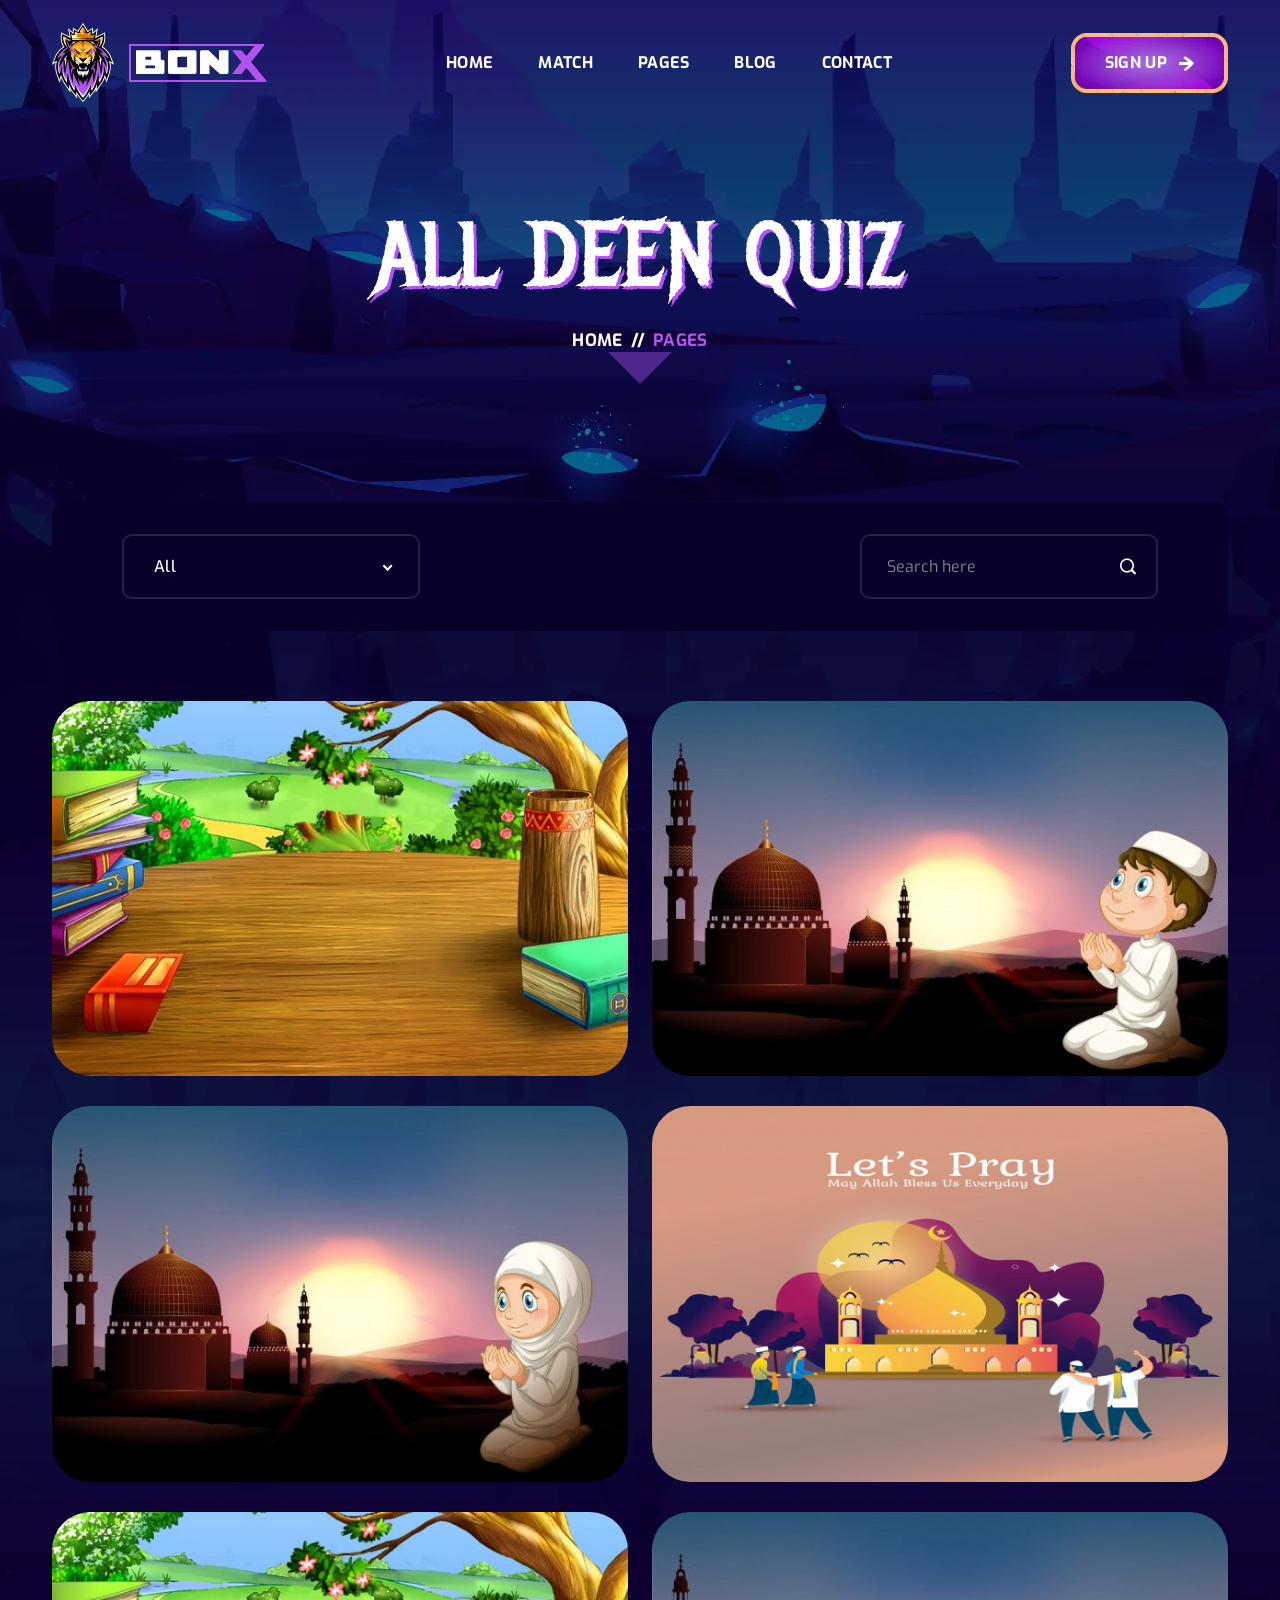
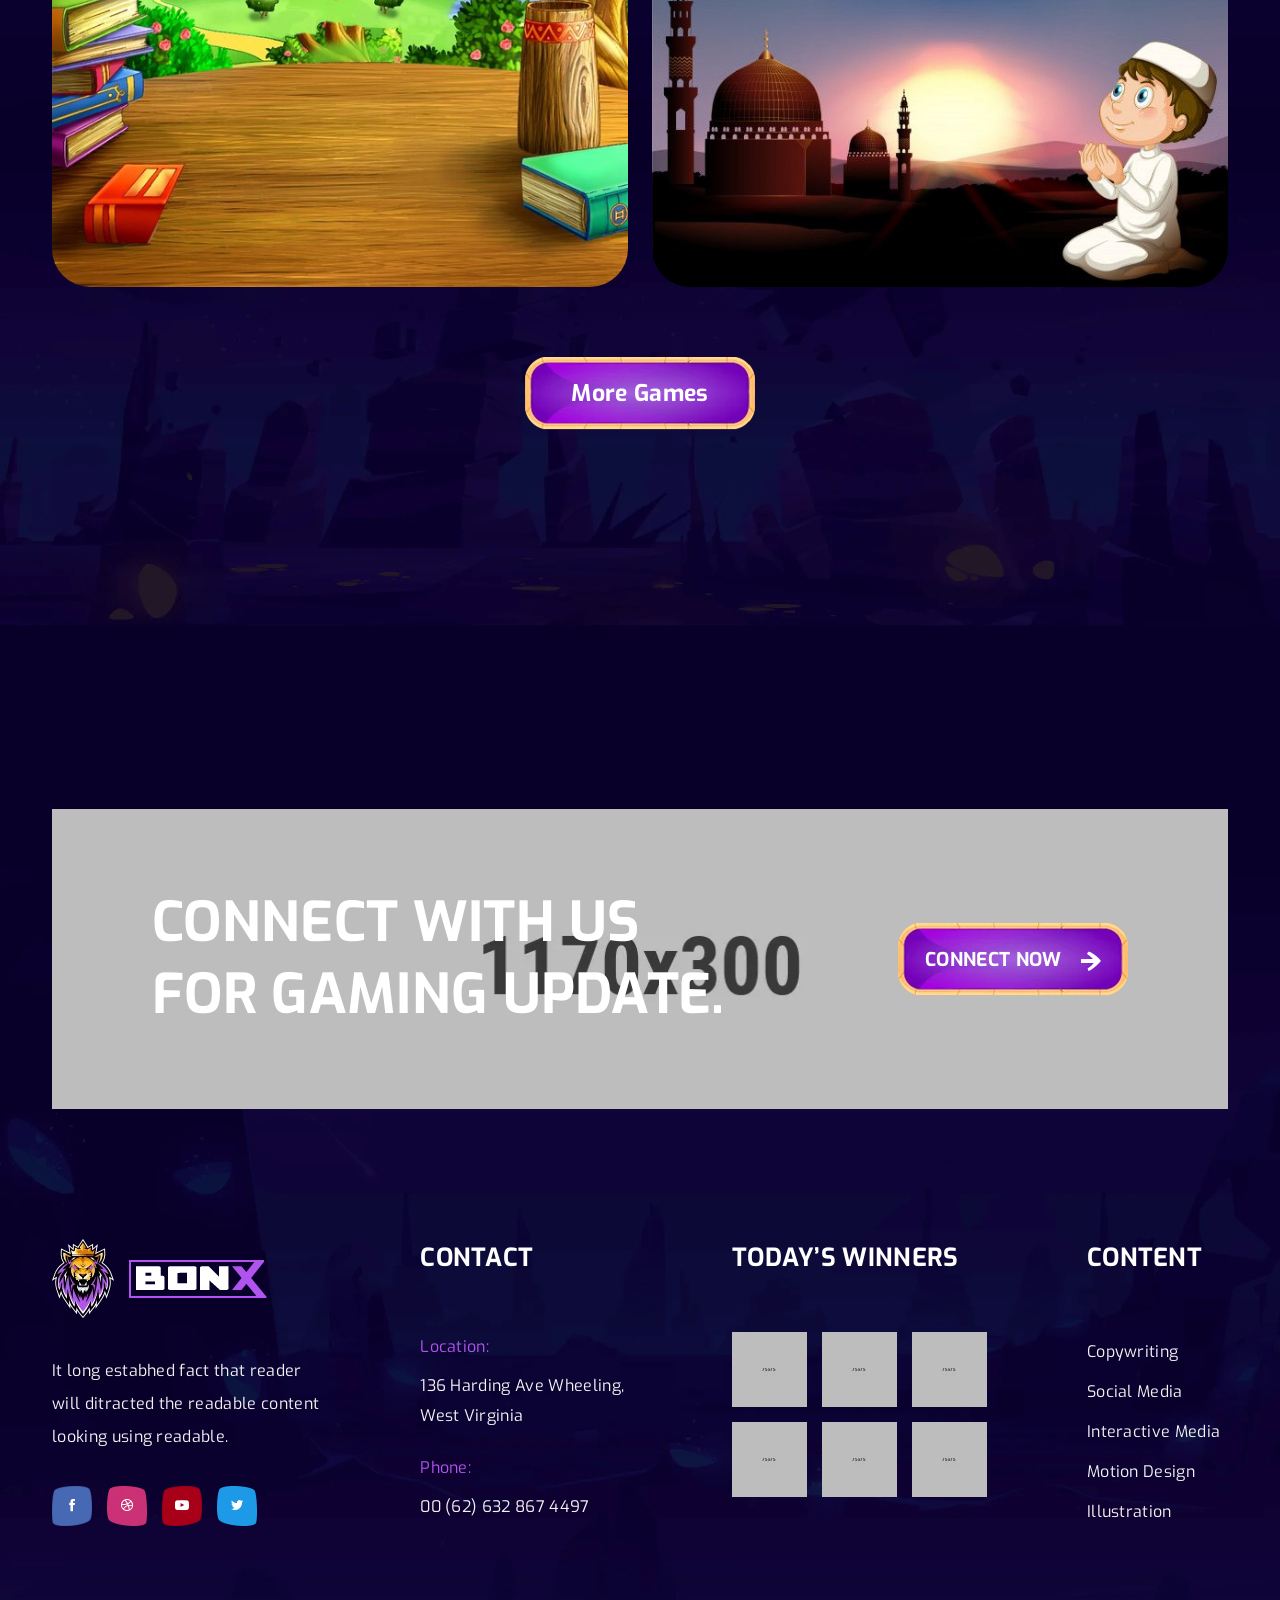
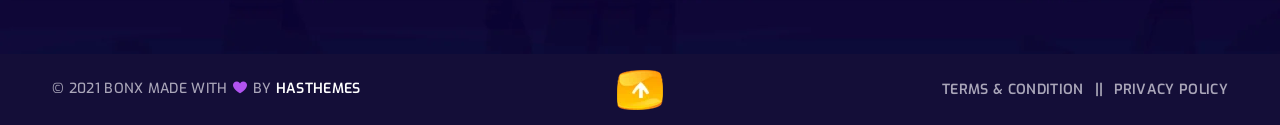
==== commit 9d6474fd: "login and leaderboard updates" ====
--- a/all-game.html
+++ b/all-game.html
@@ -259,6 +259,11 @@
           </div>
         </div>
       </div>
+    </div>
+
+    <div class="arrow-container">
+      <!-- <a href="#" class="arrow up">Up</a> -->
+      <a href="#how-to-play" class="arrow down">Down</a>
     </div>
     <!-- breadcrumbs area end -->
 
--- a/assets/css/style.css
+++ b/assets/css/style.css
@@ -299,6 +299,9 @@
 
 .body__bg {
   background-size: cover;
+  background-color: #140e38;
+}
+.primary-color {
   background-color: #140e38;
 }
 
@@ -971,6 +974,12 @@
   }
 }
 
+@media only screen and (max-width: 575px) {
+  .sing_up_btn .btn.btn-link {
+    display: none;
+  }
+}
+
 .sing_up_btn .btn.btn-link {
   background: url(../img/others/btn-signup.webp);
   font-size: 16px;
@@ -982,6 +991,20 @@
   margin-left: 8px;
 }
 .sing_up_btn .btn.btn-link:hover img {
+  margin-left: 12px;
+}
+
+.start_up_btn .btn.btn-link {
+  background: url(../img/others/btn-signup.webp);
+  font-size: 16px;
+  width: 157px;
+  height: 60px;
+  line-height: 60px;
+}
+.start_up_btn .btn.btn-link img {
+  margin-left: 8px;
+}
+.start_up_btn .btn.btn-link:hover img {
   margin-left: 12px;
 }
 
@@ -1686,7 +1709,7 @@
 }
 @media only screen and (max-width: 575px) {
   .hero_content {
-    padding-top: 152px;
+    padding-top: 100px;
   }
 }
 .hero_content h1 {
@@ -1753,9 +1776,9 @@
 }
 @media only screen and (max-width: 575px) {
   .hero_content p {
-    font-size: 17px;
-    margin-bottom: 20px;
-    line-height: 28px;
+    font-size: 16px;
+    margin-bottom: 60px;
+    line-height: 30px;
   }
 }
 
@@ -3239,7 +3262,7 @@
 }
 @media only screen and (max-width: 575px) {
   .breadcrumbs_text {
-    padding-top: 162px;
+    padding-top: 120px;
   }
 }
 .breadcrumbs_text h1 {
@@ -7258,6 +7281,7 @@
   left: 0;
   right: 0;
   position: absolute;
+  margin-top: 12rem;
 }
 .arrow {
   border-color: transparent;
@@ -7463,7 +7487,6 @@
 
 /* Quiz question section */
 
-
 .question1 {
   text-align: center;
 }
@@ -7481,7 +7504,6 @@
   display: grid;
   grid-template-columns: 1fr 1fr;
   grid-gap: 1rem;
-
 }
 
 .questions {
@@ -7491,3 +7513,109 @@
   cursor: pointer;
   z-index: 99;
 }
+
+.quiz-container {
+  min-width: calc(100vh -400px);
+  height: auto;
+  margin: 20px auto;
+  background-color: #fff;
+  padding: 10px 50px 50px 50px;
+  border-radius: 50px;
+  border: 2px solid #cbcbcb;
+  box-shadow: 10px 15px 5px #cbcbcb;
+}
+
+.quiz-container h1 {
+  background: #140e38;
+  color: #fff;
+  font-size: 60px;
+  text-align: center;
+  padding: 2px 0 13px 0;
+  border-radius: 50px;
+}
+
+#question {
+  font-size: 30px;
+  color: #5a6772;
+}
+
+.button-grp {
+  margin-top: 30px;
+}
+
+#btn0,
+#btn1,
+#btn2,
+#btn3 {
+  background: #140e38;
+  width: 250px;
+  font-size: 20px;
+  border: 1px solid #1d3c6a;
+  border-radius: 50px;
+  margin: 10px 40px 10px 7.6px;
+  padding: 10px 10px;
+  color: #fff;
+}
+
+#btn0:hover,
+#btn1:hover,
+#btn2:hover,
+#btn3:hover {
+  cursor: pointer;
+  background: #243a6e;
+}
+
+#btn0:focus,
+#btn1:focus,
+#btn2:focus,
+#btn3:focus {
+  outline: 0;
+}
+
+#progress {
+  color: #2b2b2b;
+  font-size: 18px;
+}
+.center {
+  transform-style: preserve-3d;
+  position: absolute;
+  top: 50%;
+  left: 50%;
+  transform: translateY(-50%) translateX(-50%);
+}
+#score {
+  transform-style: preserve-3d;
+  font-size: 90px;
+  line-height: 90px;
+}
+#tag {
+  transform-style: preserve-3d;
+  display: none;
+  position: absolute;
+  top: -55px;
+  left: 50%;
+  transform: translateX(-50%);
+  font-size: 50px;
+  line-height: 50px;
+}
+#title {
+  transform-style: preserve-3d;
+  position: absolute;
+  top: -60px;
+  left: 50%;
+  transform: translateX(-50%);
+  font-size: 20px;
+  line-height: 3;
+}
+.button_margin {
+  margin-right: 8px;
+}
+
+.lifeline-box {
+  background: #243a6e;
+  margin: 20px 0;
+  padding: 10px;
+  width: 100%;
+  min-height: 100px;
+  border: 2px #ccc solid;
+}
